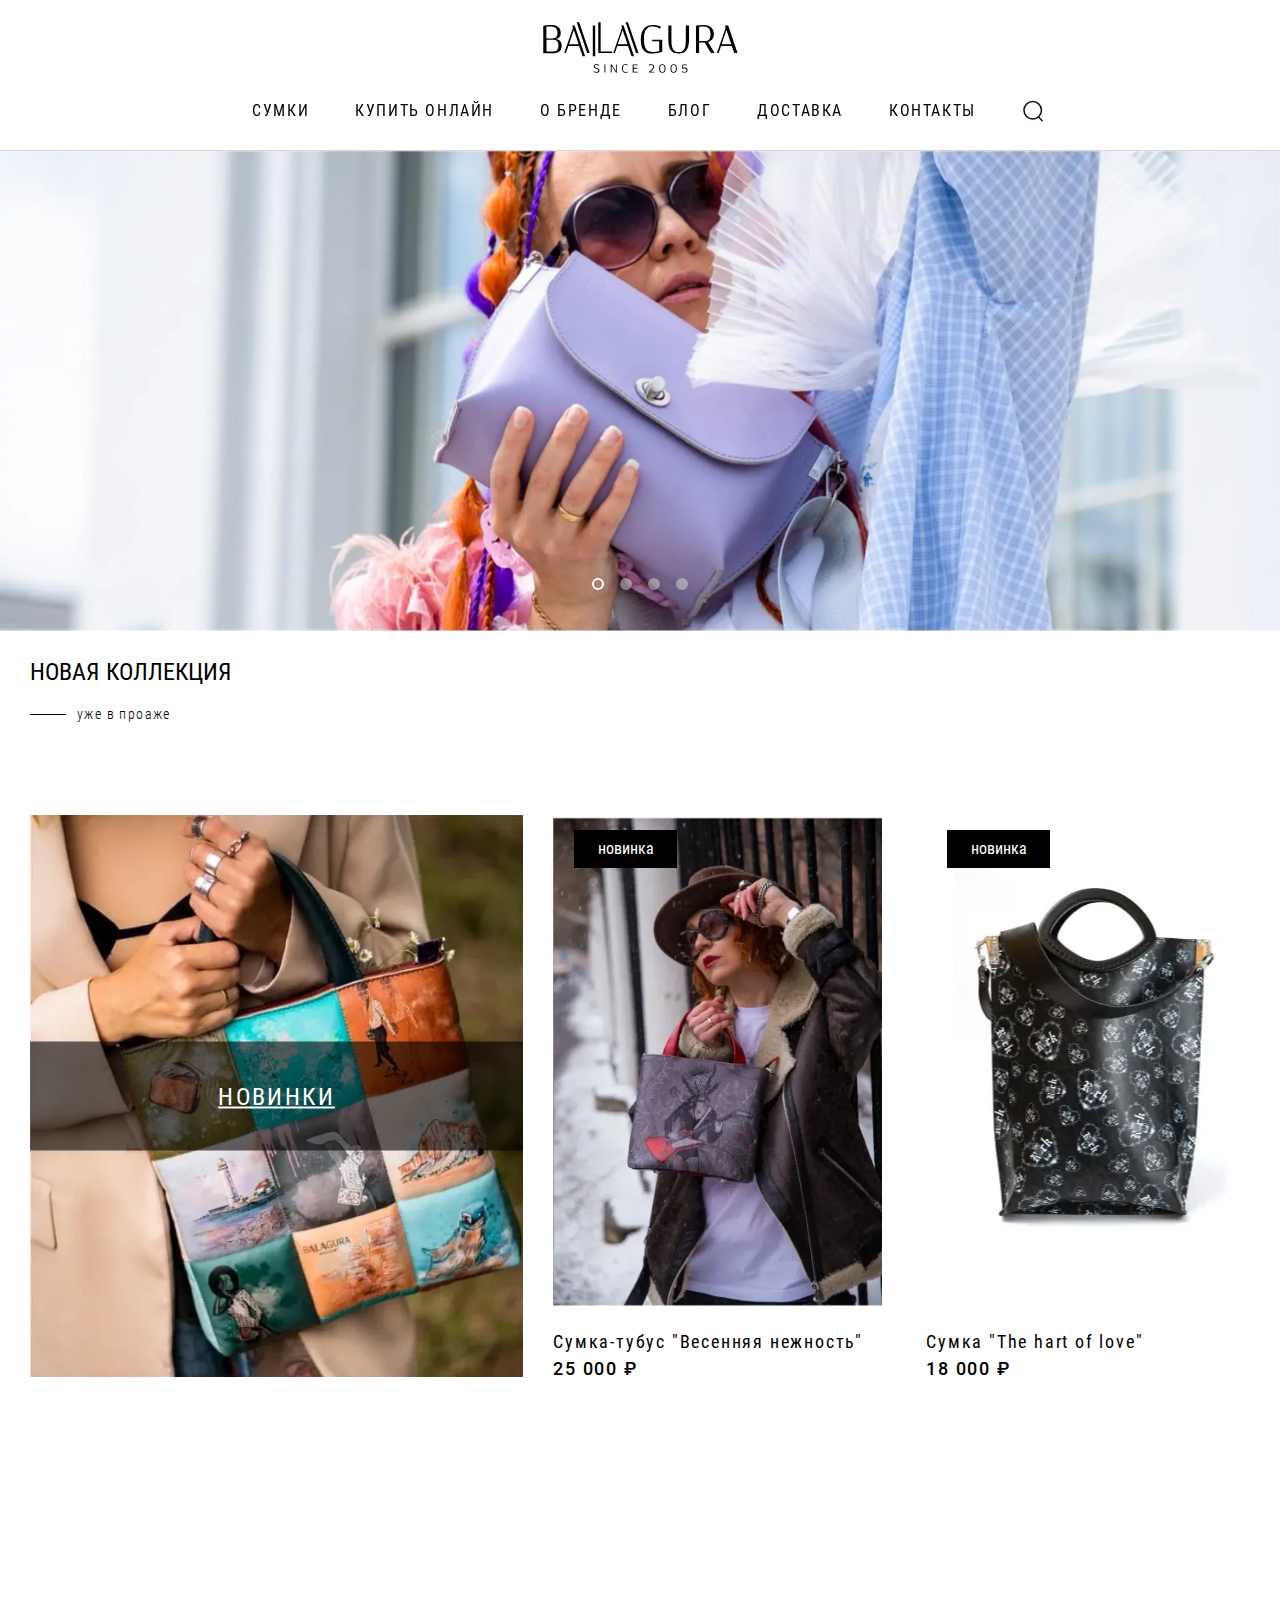
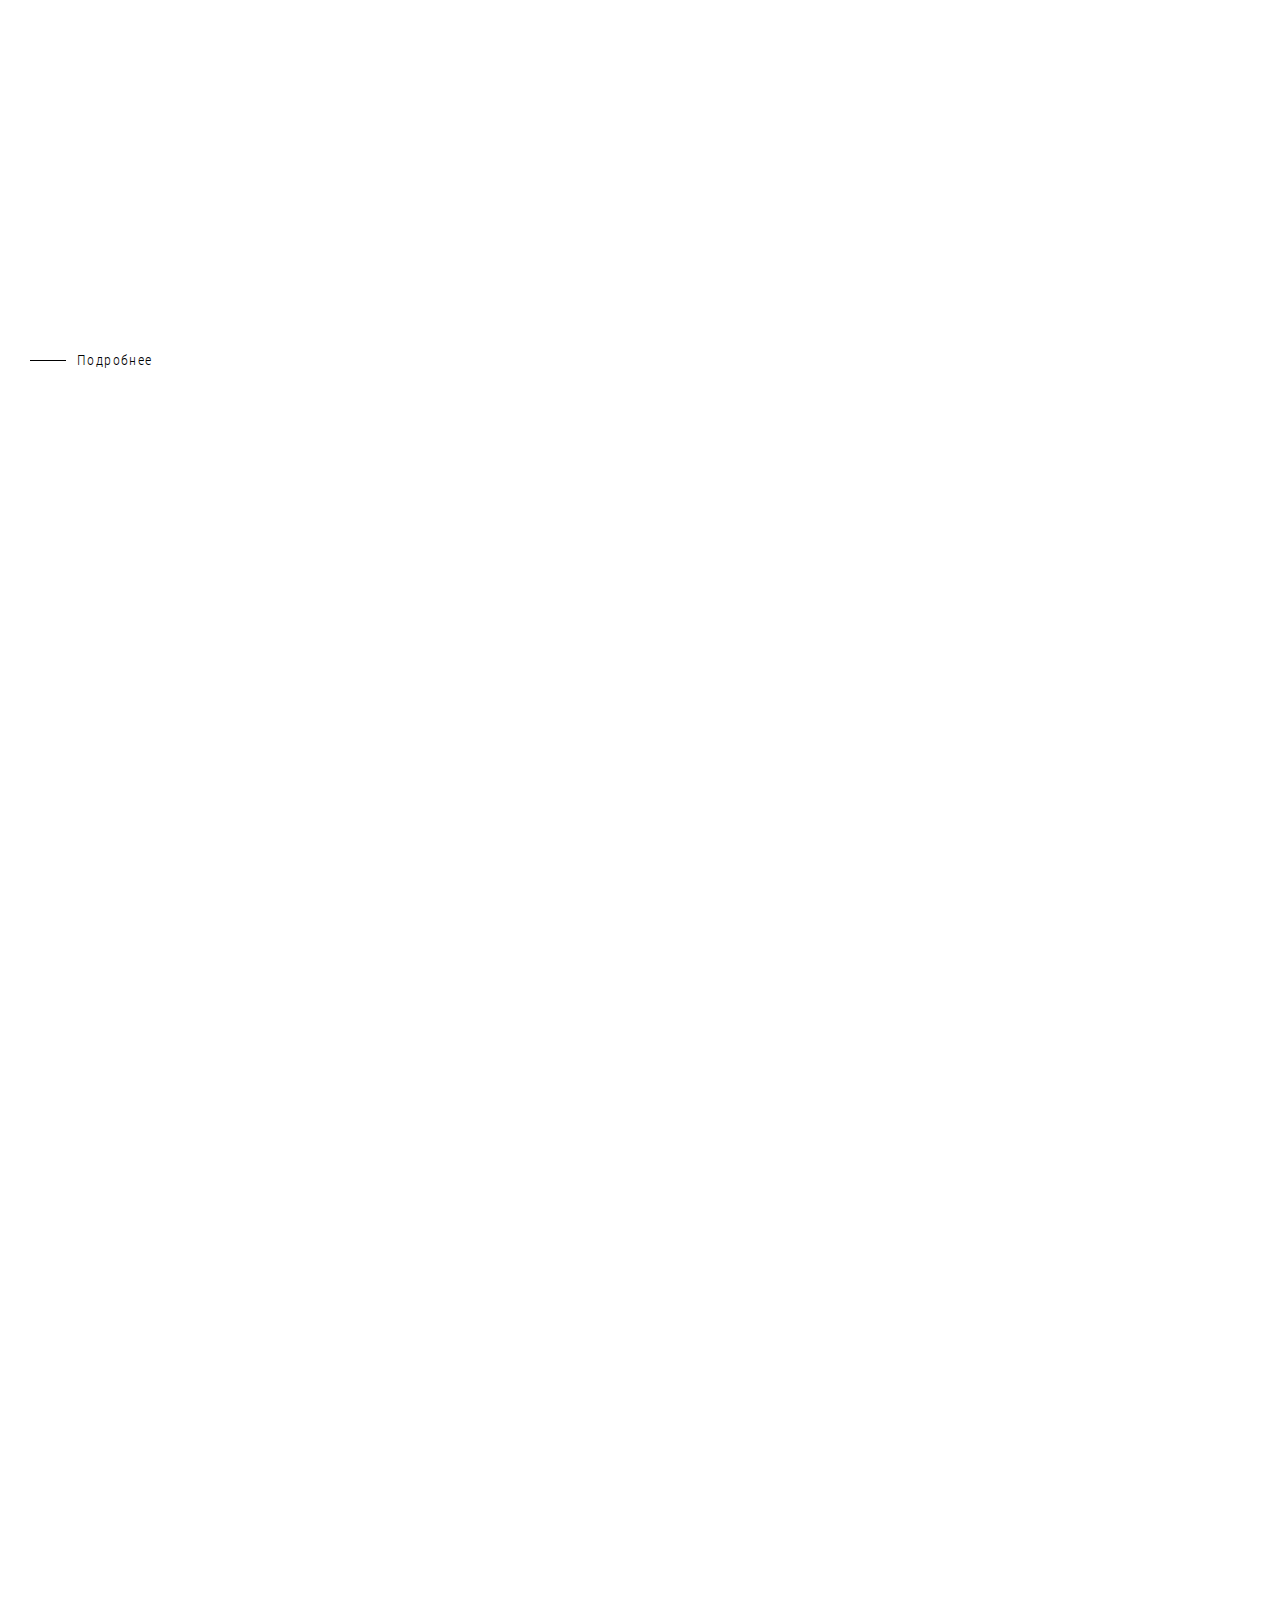
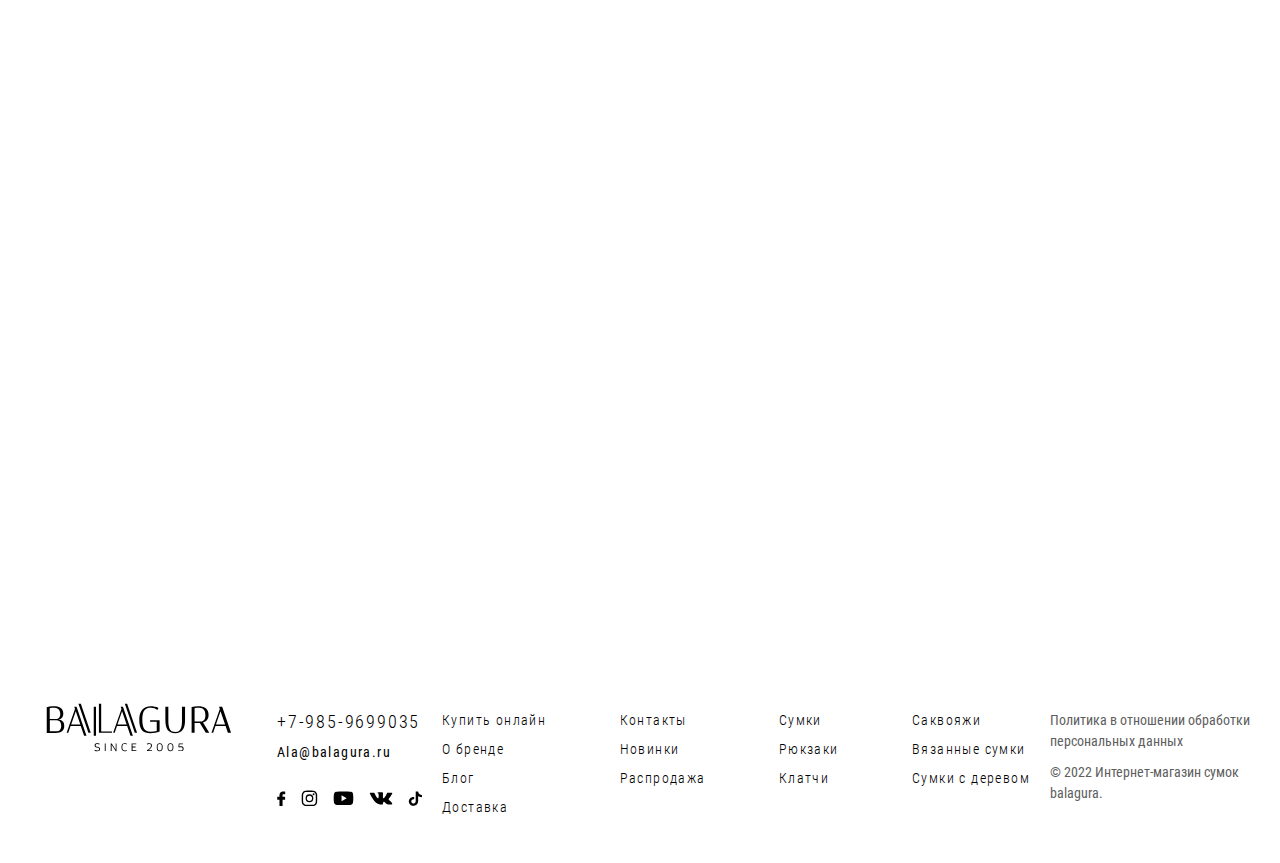
==== index.html @ 86da60ef "first commit" ====
<!DOCTYPE html> <html lang="ru">

<head>
    <meta charset="UTF-8">
    <meta name="viewport" content="width=device-width, initial-scale=1.0">
    <meta name="description" content="">
    <meta name="keywords" content="">
    <link rel="stylesheet" href="css/libs.min.css">
    <link rel="stylesheet" href="css/style.min.css">
    <title>Главная</title>
</head>

<body>
    <div class="wrapper">
        <header class="header">
            <div class="container">
    <div class="header__inner">
        <button class="header__burger"></button>
        <a href="" class="header__logo logo">
            <img src="img/logo.svg" alt="">
        </a>
        <div class="header__bottom">
            <nav class="nav">
                <ul class="nav__list">
                    <li class="nav__item">
                        <div class="nav__show">СУМКИ </div>
                        <div class="nav__hidden">
                            <div class="container">
                                <div class="nav__hidden-inner">
                                    <div class="nav__links">
                                        <div class="nav__col">
                                            <a href="" class="nav__sublink">Саквояжи</a>
                                            <a href="" class="nav__sublink">Сумки</a>
                                            <a href="" class="nav__sublink">Сумка-пакет</a>
                                            <a href="" class="nav__sublink">Клатчи</a>
                                            <a href="" class="nav__sublink">Рюкзаки</a>
                                        </div>
                                        <div class="nav__col">
                                            <a href="" class="nav__sublink">Сумки с деревом</a>
                                            <a href="" class="nav__sublink">Сумки с цветами</a>
                                            <a href="" class="nav__sublink">Сумки NAOMI</a>
                                            <a href="" class="nav__sublink">Вязанные сумки</a>
                                            <a href="" class="nav__sublink">Осень-Зима 2020</a>
                                        </div>
                                        <div class="nav__col">
                                            <a href="" class="nav__sublink">Весна-Лето 2021</a>
                                            <a href="" class="nav__sublink">Осень-Зима 2022</a>
                                            <a href="" class="nav__sublink">Весна-Лето 2022</a>
                                        </div>
                                    </div>
                                    <div class="nav__content">
                                        <a href="" class="new-card">
                                            <img src="img/new2.webp" alt="">
                                            <span class="new-card__title">НОВИНКИ</span>
                                        </a>
                                    </div>
                                </div>
                            </div>
                        </div>
                    </li>
                    <li class="nav__item">
                        <a href="" class="nav__link">КУПИТЬ ОНЛАЙН</a>
                    </li>
                    <li class="nav__item">
                        <a href="" class="nav__link">О БРЕНДЕ</a>
                    </li>
                    <li class="nav__item">
                        <a href="" class="nav__link">БЛОГ</a>
                    </li>
                    <li class="nav__item">
                        <a href="" class="nav__link">ДОСТАВКА</a>
                    </li>
                    <li class="nav__item">
                        <a href="" class="nav__link">КОНТАКТЫ</a>
                    </li>
                </ul>
            </nav>
            <div class="header__search">
                <form class="header-search">
                    <div class="container">
                        <div class="header-search__inner">
                            <input placeholder="Поиск" type="text">
                            <button class="header-search__btn">Найти</button>
                        </div>
                    </div>
                </form>
                <button class="header__search-toggle">

                </button>
            </div>
        </div>
    </div>
</div>

        </header>
        <main class="content">

            <section class="main swiper-container _animate">
                <div class="swiper-wrapper">
                    <div class="swiper-slide">
                        <div class="main__img">
                            <img src="img/main.webp" alt="">
                        </div>
                    </div>
                    <div class="swiper-slide">
                        <div class="main__img">
                            <img src="img/main.webp" alt="">
                        </div>
                    </div>
                    <div class="swiper-slide">
                        <div class="main__img">
                            <img src="img/main.webp" alt="">
                        </div>
                    </div>
                    <div class="swiper-slide">
                        <div class="main__img">
                            <img src="img/main.webp" alt="">
                        </div>
                    </div>
                </div>
                <div class="swiper-pagination"></div>
            </section>

            <section class="new">
                <div class="container">
                    <h2 class="new__title display2 _animate">НОВАЯ КОЛЛЕКЦИЯ</h2>
                    <p class="new__desc line-text _animate body-text _medium">уже в проаже</p>
                    <div class="new__inner">
                        <div class="new__left">
                            <a href="" class="new-card _animate">
                                <img src="img/new.webp" alt="">
                                <span class="new-card__title">НОВИНКИ</span>
                            </a>
                        </div>
                        <div class="new__right">
                            <div class="new__items">
                                <div class="product-card _animate">
    
    <span class="product-card__badge">новинка</span>
    
    <div class="swiper-container">
        <div class="swiper-wrapper">
            <div class="swiper-slide">
                <div class="product-card__img">
                    <img src="img/product.webp" alt="">
                </div>
            </div>
            <div class="swiper-slide">
                <div class="product-card__img">
                    <img src="img/product.webp" alt="">
                </div>
            </div>
        </div>
        <div class="swiper-button-prev">
            <img src="img/prev.svg" alt="">
        </div>
        <div class="swiper-button-next">
            <img src="img/next.svg" alt="">
        </div>
        <a href="" class="product-card__link mbtn mbtn-black">ПОДРОБНЕЕ</a>
    </div>

    <a href="" class="product-card__title body-text _large">Сумка-тубус &quot;Весенняя нежность&quot;</a href="">
    
    <div class="product-card__price body-text _large">25 000 ₽</div>
</div>

                                <div class="product-card _animate">
    
    <span class="product-card__badge">новинка</span>
    
    <div class="swiper-container">
        <div class="swiper-wrapper">
            <div class="swiper-slide">
                <div class="product-card__img">
                    <img src="img/product2.webp" alt="">
                </div>
            </div>
            <div class="swiper-slide">
                <div class="product-card__img">
                    <img src="img/product2.webp" alt="">
                </div>
            </div>
        </div>
        <div class="swiper-button-prev">
            <img src="img/prev.svg" alt="">
        </div>
        <div class="swiper-button-next">
            <img src="img/next.svg" alt="">
        </div>
        <a href="" class="product-card__link mbtn mbtn-black">ПОДРОБНЕЕ</a>
    </div>

    <a href="" class="product-card__title body-text _large">Сумка &quot;The hart of love&quot;</a href="">
    
    <div class="product-card__price body-text _large">18 000 ₽</div>
</div>

                            </div>
                        </div>
                    </div>
                </div>
            </section>

            <section class="about">
                <div class="container">
                    <div class="about__inner">
                        <div class="about__content">
                            <h2 class="about__title title _animate">О бренде</h2>
                            <p class="about__desc _animate">Бренд BALAGURA родился в 2005 году. Его основателем стала студентка института Косыгина (ныне – РГУ им. А.Н. Косыгина), Алла Балагура. Девушка осваивала специальность «дессинатор» и была на пятом курсе, когда у неё возникла идея создать собственную торговую марку.
                                Алла работала сразу в нескольких направлениях. Во-первых, занялась разработкой моделей сумок и женских поясов.  Во-вторых, сразу же подала документы на регистрацию своего бренда – BALAGURA.
                            </p>
                            <a href="" class="about__link line-text body-text _medium">Подробнее</a>
                        </div>
                        <div class="about__img _animate">
                            <img src="img/about.webp" alt="">
                        </div>
                    </div>
                    <div class="about-info _animate">
                        <span class="about-info__line"></span>
                        <div class="about-info__item">
                            Натуральная <br> премиум кожа
                        </div>
                        <span class="about-info__line"></span>
                        <div class="about-info__item">
                            Итальянская <br> фурнитура
                        </div>
                        <span class="about-info__line"></span>
                        <div class="about-info__item">
                            Ручная <br> работа
                        </div>
                        <span class="about-info__line"></span>
                        <div class="about-info__item">
                            Гарантия <br> качества
                        </div>
                        <span class="about-info__line"></span>
                    </div>
                </div>
            </section>

            <section class="collection">
                <div class="container">
                    <ul class="collection__grid">
                        <li class="collection__item">
                            <h3 class="collection__title display2 _animate">
                                <span>КОЛЛЕКЦИЯ "ЦВЕТЫ"</span>
                                <svg width="8" height="10" viewBox="0 0 8 10" fill="none" xmlns="http://www.w3.org/2000/svg">
                                    <path d="M8 4.99915L0.929544 9.63976L0.929544 0.35853L8 4.99915Z" fill="black"/>
                                </svg>
                            </h3>
                            <div class="collection__img _animate">
                                <img src="img/collection.webp" alt="">
                            </div>
                        </li>
                        <li class="collection__item">
                            <h3 class="collection__title display2 _animate">
                                <span>НАЗВАНИЕ КОЛЛЕКЦИИ</span>
                                <svg width="8" height="10" viewBox="0 0 8 10" fill="none" xmlns="http://www.w3.org/2000/svg">
                                    <path d="M8 4.99915L0.929544 9.63976L0.929544 0.35853L8 4.99915Z" fill="black"/>
                                </svg>
                            </h3>
                            <div class="collection__img _animate">
                                <img src="img/collection2.webp" alt="">
                            </div>
                        </li>
                    </ul>
                </div>
            </section>

            <section class="blog">
                <div class="container">
                    <h2 class="blog__title display2 _animate">БЛОГ</h2>
                    <div class="blog__slider swiper-container">
                        <div class="swiper-wrapper">
                            <div class="swiper-slide">
                                <article class="blog-card _animate">
    <a href="" class="blog-card__img">
        <img src="img/blog.webp" alt="">
    </a>
    <div class="blog-card__content">
        <h3 class="blog-card__title body-text _medium">
            Интервью в Милане
        </h3>
        <a href="" class="blog-card__link line-text body-text _medium">
            Подробнее
        </a>
    </div>
</article>

                            </div>
                            <div class="swiper-slide">
                                <article class="blog-card _animate">
    <a href="" class="blog-card__img">
        <img src="img/blog2.webp" alt="">
    </a>
    <div class="blog-card__content">
        <h3 class="blog-card__title body-text _medium">
            Максим Аверин стал обладателем сумки Balagura
        </h3>
        <a href="" class="blog-card__link line-text body-text _medium">
            Подробнее
        </a>
    </div>
</article>

                            </div>
                            <div class="swiper-slide">
                                <article class="blog-card _animate">
    <a href="" class="blog-card__img">
        <img src="img/blog3.webp" alt="">
    </a>
    <div class="blog-card__content">
        <h3 class="blog-card__title body-text _medium">
            УЗНАЙТЕ, ГДЕ КУПИТЬ НАШИ КОЛЛЕКЦИИ
        </h3>
        <a href="" class="blog-card__link line-text body-text _medium">
            Подробнее
        </a>
    </div>
</article>

                            </div>
                        </div>
                    </div>
                </div>
            </section>

        </main>
        <footer class="footer">
            <div class="container">

    <div class="consult _animate">
        <div class="consult__title">Подпишитесь на нашу рассылку и получайте обновления о событиях, коллекциях и эксклюзивных акциях.</div>
        <form action="" class="consult__form">
            <input type="text" placeholder="Ваша email">
            <button class="consult__btn mbtn mbtn-black">Подписаться</button>
        </form>
    </div>

    <div class="footer__inner">
        <div class="footer__left">
            <a href="" class="logo footer__logo">
                <img src="img/logo.svg" alt="">
            </a>
            <div class="footer__contacts">
                <a href="tel:+79859699035" class="footer__tel">+7-985-9699035</a>
                <a href="mailto:Ala@balagura.ru" class="footer__mail body-text _medium">Ala@balagura.ru</a>
                <div class="footer__socials">
                    <a href="" class="footer__socials-item">
                        <img src="img/facebook.svg" alt="">
                    </a>
                    <a href="" class="footer__socials-item">
                        <img src="img/instagram.svg" alt="">
                    </a>
                    <a href="" class="footer__socials-item">
                        <img src="img/youtube.svg" alt="">
                    </a>
                    <a href="" class="footer__socials-item">
                        <img src="img/vk.svg" alt="">
                    </a>
                    <a href="" class="footer__socials-item">
                        <img src="img/tik-tok.svg" alt="">
                    </a>
                </div>
            </div>
        </div>
        <div class="footer__links">
            <div class="footer__links-group">
                <a href="" class="footer__link body-text _medium">Купить онлайн</a>
                <a href="" class="footer__link body-text _medium">О бренде</a>
                <a href="" class="footer__link body-text _medium">Блог</a>
                <a href="" class="footer__link body-text _medium">Доставка</a>
            </div>
            <div class="footer__links-group">
                <a href="" class="footer__link body-text _medium">Контакты</a>
                <a href="" class="footer__link body-text _medium">Новинки</a>
                <a href="" class="footer__link body-text _medium">Распродажа</a>
            </div>
            <div class="footer__links-group">
                <a href="" class="footer__link body-text _medium">Сумки </a>
                <a href="" class="footer__link body-text _medium">Рюкзаки</a>
                <a href="" class="footer__link body-text _medium">Клатчи</a>
            </div>
            <div class="footer__links-group">
                <a href="" class="footer__link body-text _medium">Саквояжи</a>
                <a href="" class="footer__link body-text _medium">Вязанные сумки</a>
                <a href="" class="footer__link body-text _medium">Сумки с деревом</a>
            </div>
        </div>
        <div class="footer__right">
            <a class="footer__conf body-text _medium">Политика в отношении обработки персональных данных</a>
            <a class="footer__co body-text _medium">© 2022 Интернет-магазин сумок balagura.</a>
        </div>
    </div>
</div>

        </footer>
    </div>

    <script src="js/libs.min.js"></script>
<script src="js/main.min.js"></script>

</body>

</html>
---- css/libs.min.css ----
@font-face{font-family:'swiper-icons';src:url("data:application/font-woff;charset=utf-8;base64, [base64]//wADZ2x5ZgAAAywAAADMAAAD2MHtryVoZWFkAAABbAAAADAAAAA2E2+eoWhoZWEAAAGcAAAAHwAAACQC9gDzaG10eAAAAigAAAAZAAAArgJkABFsb2NhAAAC0AAAAFoAAABaFQAUGG1heHAAAAG8AAAAHwAAACAAcABAbmFtZQAAA/gAAAE5AAACXvFdBwlwb3N0AAAFNAAAAGIAAACE5s74hXjaY2BkYGAAYpf5Hu/j+W2+MnAzMYDAzaX6QjD6/4//Bxj5GA8AuRwMYGkAPywL13jaY2BkYGA88P8Agx4j+/8fQDYfA1AEBWgDAIB2BOoAeNpjYGRgYNBh4GdgYgABEMnIABJzYNADCQAACWgAsQB42mNgYfzCOIGBlYGB0YcxjYGBwR1Kf2WQZGhhYGBiYGVmgAFGBiQQkOaawtDAoMBQxXjg/wEGPcYDDA4wNUA2CCgwsAAAO4EL6gAAeNpj2M0gyAACqxgGNWBkZ2D4/wMA+xkDdgAAAHjaY2BgYGaAYBkGRgYQiAHyGMF8FgYHIM3DwMHABGQrMOgyWDLEM1T9/w8UBfEMgLzE////P/5//f/V/xv+r4eaAAeMbAxwIUYmIMHEgKYAYjUcsDAwsLKxc3BycfPw8jEQA/[base64]/uznmfPFBNODM2K7MTQ45YEAZqGP81AmGGcF3iPqOop0r1SPTaTbVkfUe4HXj97wYE+yNwWYxwWu4v1ugWHgo3S1XdZEVqWM7ET0cfnLGxWfkgR42o2PvWrDMBSFj/IHLaF0zKjRgdiVMwScNRAoWUoH78Y2icB/yIY09An6AH2Bdu/UB+yxopYshQiEvnvu0dURgDt8QeC8PDw7Fpji3fEA4z/PEJ6YOB5hKh4dj3EvXhxPqH/SKUY3rJ7srZ4FZnh1PMAtPhwP6fl2PMJMPDgeQ4rY8YT6Gzao0eAEA409DuggmTnFnOcSCiEiLMgxCiTI6Cq5DZUd3Qmp10vO0LaLTd2cjN4fOumlc7lUYbSQcZFkutRG7g6JKZKy0RmdLY680CDnEJ+UMkpFFe1RN7nxdVpXrC4aTtnaurOnYercZg2YVmLN/d/gczfEimrE/fs/bOuq29Zmn8tloORaXgZgGa78yO9/cnXm2BpaGvq25Dv9S4E9+5SIc9PqupJKhYFSSl47+Qcr1mYNAAAAeNptw0cKwkAAAMDZJA8Q7OUJvkLsPfZ6zFVERPy8qHh2YER+3i/BP83vIBLLySsoKimrqKqpa2hp6+jq6RsYGhmbmJqZSy0sraxtbO3sHRydnEMU4uR6yx7JJXveP7WrDycAAAAAAAH//wACeNpjYGRgYOABYhkgZgJCZgZNBkYGLQZtIJsFLMYAAAw3ALgAeNolizEKgDAQBCchRbC2sFER0YD6qVQiBCv/H9ezGI6Z5XBAw8CBK/m5iQQVauVbXLnOrMZv2oLdKFa8Pjuru2hJzGabmOSLzNMzvutpB3N42mNgZGBg4GKQYzBhYMxJLMlj4GBgAYow/P/PAJJhLM6sSoWKfWCAAwDAjgbRAAB42mNgYGBkAIIbCZo5IPrmUn0hGA0AO8EFTQAA");font-weight:400;font-style:normal}:root{--swiper-theme-color: #007aff}.swiper{margin-left:auto;margin-right:auto;position:relative;overflow:hidden;list-style:none;padding:0;z-index:1}.swiper-vertical>.swiper-wrapper{flex-direction:column}.swiper-wrapper{position:relative;width:100%;height:100%;z-index:1;display:flex;transition-property:transform;box-sizing:content-box}.swiper-android .swiper-slide,.swiper-wrapper{transform:translate3d(0px, 0, 0)}.swiper-pointer-events{touch-action:pan-y}.swiper-pointer-events.swiper-vertical{touch-action:pan-x}.swiper-slide{flex-shrink:0;width:100%;height:100%;position:relative;transition-property:transform}.swiper-slide-invisible-blank{visibility:hidden}.swiper-autoheight,.swiper-autoheight .swiper-slide{height:auto}.swiper-autoheight .swiper-wrapper{align-items:flex-start;transition-property:transform, height}.swiper-backface-hidden .swiper-slide{transform:translateZ(0);-webkit-backface-visibility:hidden;backface-visibility:hidden}.swiper-3d,.swiper-3d.swiper-css-mode .swiper-wrapper{perspective:1200px}.swiper-3d .swiper-wrapper,.swiper-3d .swiper-slide,.swiper-3d .swiper-slide-shadow,.swiper-3d .swiper-slide-shadow-left,.swiper-3d .swiper-slide-shadow-right,.swiper-3d .swiper-slide-shadow-top,.swiper-3d .swiper-slide-shadow-bottom,.swiper-3d .swiper-cube-shadow{transform-style:preserve-3d}.swiper-3d .swiper-slide-shadow,.swiper-3d .swiper-slide-shadow-left,.swiper-3d .swiper-slide-shadow-right,.swiper-3d .swiper-slide-shadow-top,.swiper-3d .swiper-slide-shadow-bottom{position:absolute;left:0;top:0;width:100%;height:100%;pointer-events:none;z-index:10}.swiper-3d .swiper-slide-shadow{background:rgba(0,0,0,0.15)}.swiper-3d .swiper-slide-shadow-left{background-image:linear-gradient(to left, rgba(0,0,0,0.5), rgba(0,0,0,0))}.swiper-3d .swiper-slide-shadow-right{background-image:linear-gradient(to right, rgba(0,0,0,0.5), rgba(0,0,0,0))}.swiper-3d .swiper-slide-shadow-top{background-image:linear-gradient(to top, rgba(0,0,0,0.5), rgba(0,0,0,0))}.swiper-3d .swiper-slide-shadow-bottom{background-image:linear-gradient(to bottom, rgba(0,0,0,0.5), rgba(0,0,0,0))}.swiper-css-mode>.swiper-wrapper{overflow:auto;scrollbar-width:none;-ms-overflow-style:none}.swiper-css-mode>.swiper-wrapper::-webkit-scrollbar{display:none}.swiper-css-mode>.swiper-wrapper>.swiper-slide{scroll-snap-align:start start}.swiper-horizontal.swiper-css-mode>.swiper-wrapper{scroll-snap-type:x mandatory}.swiper-vertical.swiper-css-mode>.swiper-wrapper{scroll-snap-type:y mandatory}.swiper-centered>.swiper-wrapper::before{content:'';flex-shrink:0;order:9999}.swiper-centered.swiper-horizontal>.swiper-wrapper>.swiper-slide:first-child{margin-inline-start:var(--swiper-centered-offset-before)}.swiper-centered.swiper-horizontal>.swiper-wrapper::before{height:100%;min-height:1px;width:var(--swiper-centered-offset-after)}.swiper-centered.swiper-vertical>.swiper-wrapper>.swiper-slide:first-child{margin-block-start:var(--swiper-centered-offset-before)}.swiper-centered.swiper-vertical>.swiper-wrapper::before{width:100%;min-width:1px;height:var(--swiper-centered-offset-after)}.swiper-centered>.swiper-wrapper>.swiper-slide{scroll-snap-align:center center}.swiper-virtual .swiper-slide{-webkit-backface-visibility:hidden;transform:translateZ(0)}.swiper-virtual.swiper-css-mode .swiper-wrapper::after{content:'';position:absolute;left:0;top:0;pointer-events:none}.swiper-virtual.swiper-css-mode.swiper-horizontal .swiper-wrapper::after{height:1px;width:var(--swiper-virtual-size)}.swiper-virtual.swiper-css-mode.swiper-vertical .swiper-wrapper::after{width:1px;height:var(--swiper-virtual-size)}:root{--swiper-navigation-size: 44px}.swiper-button-prev,.swiper-button-next{position:absolute;top:50%;width:calc(var(--swiper-navigation-size) / 44 * 27);height:var(--swiper-navigation-size);margin-top:calc(0px - (var(--swiper-navigation-size) / 2));z-index:10;cursor:pointer;display:flex;align-items:center;justify-content:center;color:var(--swiper-navigation-color, var(--swiper-theme-color))}.swiper-button-prev.swiper-button-disabled,.swiper-button-next.swiper-button-disabled{opacity:0.35;cursor:auto;pointer-events:none}.swiper-button-prev:after,.swiper-button-next:after{font-family:swiper-icons;font-size:var(--swiper-navigation-size);text-transform:none !important;letter-spacing:0;text-transform:none;font-variant:initial;line-height:1}.swiper-button-prev,.swiper-rtl .swiper-button-next{left:10px;right:auto}.swiper-button-prev:after,.swiper-rtl .swiper-button-next:after{content:'prev'}.swiper-button-next,.swiper-rtl .swiper-button-prev{right:10px;left:auto}.swiper-button-next:after,.swiper-rtl .swiper-button-prev:after{content:'next'}.swiper-button-lock{display:none}.swiper-pagination{position:absolute;text-align:center;transition:300ms opacity;transform:translate3d(0, 0, 0);z-index:10}.swiper-pagination.swiper-pagination-hidden{opacity:0}.swiper-pagination-fraction,.swiper-pagination-custom,.swiper-horizontal>.swiper-pagination-bullets,.swiper-pagination-bullets.swiper-pagination-horizontal{bottom:10px;left:0;width:100%}.swiper-pagination-bullets-dynamic{overflow:hidden;font-size:0}.swiper-pagination-bullets-dynamic .swiper-pagination-bullet{transform:scale(0.33);position:relative}.swiper-pagination-bullets-dynamic .swiper-pagination-bullet-active{transform:scale(1)}.swiper-pagination-bullets-dynamic .swiper-pagination-bullet-active-main{transform:scale(1)}.swiper-pagination-bullets-dynamic .swiper-pagination-bullet-active-prev{transform:scale(0.66)}.swiper-pagination-bullets-dynamic .swiper-pagination-bullet-active-prev-prev{transform:scale(0.33)}.swiper-pagination-bullets-dynamic .swiper-pagination-bullet-active-next{transform:scale(0.66)}.swiper-pagination-bullets-dynamic .swiper-pagination-bullet-active-next-next{transform:scale(0.33)}.swiper-pagination-bullet{width:var(--swiper-pagination-bullet-width, var(--swiper-pagination-bullet-size, 8px));height:var(--swiper-pagination-bullet-height, var(--swiper-pagination-bullet-size, 8px));display:inline-block;border-radius:50%;background:var(--swiper-pagination-bullet-inactive-color, #000);opacity:var(--swiper-pagination-bullet-inactive-opacity, 0.2)}button.swiper-pagination-bullet{border:none;margin:0;padding:0;box-shadow:none;-webkit-appearance:none;appearance:none}.swiper-pagination-clickable .swiper-pagination-bullet{cursor:pointer}.swiper-pagination-bullet:only-child{display:none !important}.swiper-pagination-bullet-active{opacity:var(--swiper-pagination-bullet-opacity, 1);background:var(--swiper-pagination-color, var(--swiper-theme-color))}.swiper-vertical>.swiper-pagination-bullets,.swiper-pagination-vertical.swiper-pagination-bullets{right:10px;top:50%;transform:translate3d(0px, -50%, 0)}.swiper-vertical>.swiper-pagination-bullets .swiper-pagination-bullet,.swiper-pagination-vertical.swiper-pagination-bullets .swiper-pagination-bullet{margin:var(--swiper-pagination-bullet-vertical-gap, 6px) 0;display:block}.swiper-vertical>.swiper-pagination-bullets.swiper-pagination-bullets-dynamic,.swiper-pagination-vertical.swiper-pagination-bullets.swiper-pagination-bullets-dynamic{top:50%;transform:translateY(-50%);width:8px}.swiper-vertical>.swiper-pagination-bullets.swiper-pagination-bullets-dynamic .swiper-pagination-bullet,.swiper-pagination-vertical.swiper-pagination-bullets.swiper-pagination-bullets-dynamic .swiper-pagination-bullet{display:inline-block;transition:200ms transform, 200ms top}.swiper-horizontal>.swiper-pagination-bullets .swiper-pagination-bullet,.swiper-pagination-horizontal.swiper-pagination-bullets .swiper-pagination-bullet{margin:0 var(--swiper-pagination-bullet-horizontal-gap, 4px)}.swiper-horizontal>.swiper-pagination-bullets.swiper-pagination-bullets-dynamic,.swiper-pagination-horizontal.swiper-pagination-bullets.swiper-pagination-bullets-dynamic{left:50%;transform:translateX(-50%);white-space:nowrap}.swiper-horizontal>.swiper-pagination-bullets.swiper-pagination-bullets-dynamic .swiper-pagination-bullet,.swiper-pagination-horizontal.swiper-pagination-bullets.swiper-pagination-bullets-dynamic .swiper-pagination-bullet{transition:200ms transform, 200ms left}.swiper-horizontal.swiper-rtl>.swiper-pagination-bullets-dynamic .swiper-pagination-bullet{transition:200ms transform, 200ms right}.swiper-pagination-progressbar{background:rgba(0,0,0,0.25);position:absolute}.swiper-pagination-progressbar .swiper-pagination-progressbar-fill{background:var(--swiper-pagination-color, var(--swiper-theme-color));position:absolute;left:0;top:0;width:100%;height:100%;transform:scale(0);transform-origin:left top}.swiper-rtl .swiper-pagination-progressbar .swiper-pagination-progressbar-fill{transform-origin:right top}.swiper-horizontal>.swiper-pagination-progressbar,.swiper-pagination-progressbar.swiper-pagination-horizontal,.swiper-vertical>.swiper-pagination-progressbar.swiper-pagination-progressbar-opposite,.swiper-pagination-progressbar.swiper-pagination-vertical.swiper-pagination-progressbar-opposite{width:100%;height:4px;left:0;top:0}.swiper-vertical>.swiper-pagination-progressbar,.swiper-pagination-progressbar.swiper-pagination-vertical,.swiper-horizontal>.swiper-pagination-progressbar.swiper-pagination-progressbar-opposite,.swiper-pagination-progressbar.swiper-pagination-horizontal.swiper-pagination-progressbar-opposite{width:4px;height:100%;left:0;top:0}.swiper-pagination-lock{display:none}.swiper-scrollbar{border-radius:10px;position:relative;-ms-touch-action:none;background:rgba(0,0,0,0.1)}.swiper-horizontal>.swiper-scrollbar{position:absolute;left:1%;bottom:3px;z-index:50;height:5px;width:98%}.swiper-vertical>.swiper-scrollbar{position:absolute;right:3px;top:1%;z-index:50;width:5px;height:98%}.swiper-scrollbar-drag{height:100%;width:100%;position:relative;background:rgba(0,0,0,0.5);border-radius:10px;left:0;top:0}.swiper-scrollbar-cursor-drag{cursor:move}.swiper-scrollbar-lock{display:none}.swiper-zoom-container{width:100%;height:100%;display:flex;justify-content:center;align-items:center;text-align:center}.swiper-zoom-container>img,.swiper-zoom-container>svg,.swiper-zoom-container>canvas{max-width:100%;max-height:100%;object-fit:contain}.swiper-slide-zoomed{cursor:move}.swiper-lazy-preloader{width:42px;height:42px;position:absolute;left:50%;top:50%;margin-left:-21px;margin-top:-21px;z-index:10;transform-origin:50%;box-sizing:border-box;border:4px solid var(--swiper-preloader-color, var(--swiper-theme-color));border-radius:50%;border-top-color:transparent}.swiper-slide-visible .swiper-lazy-preloader{animation:swiper-preloader-spin 1s infinite linear}.swiper-lazy-preloader-white{--swiper-preloader-color: #fff}.swiper-lazy-preloader-black{--swiper-preloader-color: #000}@keyframes swiper-preloader-spin{0%{transform:rotate(0deg)}100%{transform:rotate(360deg)}}.swiper .swiper-notification{position:absolute;left:0;top:0;pointer-events:none;opacity:0;z-index:-1000}.swiper-free-mode>.swiper-wrapper{transition-timing-function:ease-out;margin:0 auto}.swiper-grid>.swiper-wrapper{flex-wrap:wrap}.swiper-grid-column>.swiper-wrapper{flex-wrap:wrap;flex-direction:column}.swiper-fade.swiper-free-mode .swiper-slide{transition-timing-function:ease-out}.swiper-fade .swiper-slide{pointer-events:none;transition-property:opacity}.swiper-fade .swiper-slide .swiper-slide{pointer-events:none}.swiper-fade .swiper-slide-active,.swiper-fade .swiper-slide-active .swiper-slide-active{pointer-events:auto}.swiper-cube{overflow:visible}.swiper-cube .swiper-slide{pointer-events:none;-webkit-backface-visibility:hidden;backface-visibility:hidden;z-index:1;visibility:hidden;transform-origin:0 0;width:100%;height:100%}.swiper-cube .swiper-slide .swiper-slide{pointer-events:none}.swiper-cube.swiper-rtl .swiper-slide{transform-origin:100% 0}.swiper-cube .swiper-slide-active,.swiper-cube .swiper-slide-active .swiper-slide-active{pointer-events:auto}.swiper-cube .swiper-slide-active,.swiper-cube .swiper-slide-next,.swiper-cube .swiper-slide-prev,.swiper-cube .swiper-slide-next+.swiper-slide{pointer-events:auto;visibility:visible}.swiper-cube .swiper-slide-shadow-top,.swiper-cube .swiper-slide-shadow-bottom,.swiper-cube .swiper-slide-shadow-left,.swiper-cube .swiper-slide-shadow-right{z-index:0;-webkit-backface-visibility:hidden;backface-visibility:hidden}.swiper-cube .swiper-cube-shadow{position:absolute;left:0;bottom:0px;width:100%;height:100%;opacity:0.6;z-index:0}.swiper-cube .swiper-cube-shadow:before{content:'';background:#000;position:absolute;left:0;top:0;bottom:0;right:0;filter:blur(50px)}.swiper-flip{overflow:visible}.swiper-flip .swiper-slide{pointer-events:none;-webkit-backface-visibility:hidden;backface-visibility:hidden;z-index:1}.swiper-flip .swiper-slide .swiper-slide{pointer-events:none}.swiper-flip .swiper-slide-active,.swiper-flip .swiper-slide-active .swiper-slide-active{pointer-events:auto}.swiper-flip .swiper-slide-shadow-top,.swiper-flip .swiper-slide-shadow-bottom,.swiper-flip .swiper-slide-shadow-left,.swiper-flip .swiper-slide-shadow-right{z-index:0;-webkit-backface-visibility:hidden;backface-visibility:hidden}.swiper-creative .swiper-slide{-webkit-backface-visibility:hidden;backface-visibility:hidden;overflow:hidden;transition-property:transform, opacity, height}.swiper-cards{overflow:visible}.swiper-cards .swiper-slide{transform-origin:center bottom;-webkit-backface-visibility:hidden;backface-visibility:hidden;overflow:hidden}

body.compensate-for-scrollbar{overflow:hidden}.fancybox-active{height:auto}.fancybox-is-hidden{left:-9999px;margin:0;position:absolute !important;top:-9999px;visibility:hidden}.fancybox-container{-webkit-backface-visibility:hidden;backface-visibility:hidden;font-family:-apple-system,BlinkMacSystemFont,Segoe UI,Roboto,Helvetica Neue,Arial,sans-serif;height:100%;left:0;position:fixed;-webkit-tap-highlight-color:transparent;top:0;-webkit-transform:translateZ(0);transform:translateZ(0);width:100%;z-index:99992}.fancybox-container *{box-sizing:border-box}.fancybox-bg,.fancybox-inner,.fancybox-outer,.fancybox-stage{bottom:0;left:0;position:absolute;right:0;top:0}.fancybox-outer{-webkit-overflow-scrolling:touch;overflow-y:auto}.fancybox-bg{background:#1e1e1e;opacity:0;transition-duration:inherit;transition-property:opacity;transition-timing-function:cubic-bezier(0.47, 0, 0.74, 0.71)}.fancybox-is-open .fancybox-bg{opacity:.87;transition-timing-function:cubic-bezier(0.22, 0.61, 0.36, 1)}.fancybox-caption,.fancybox-infobar,.fancybox-navigation .fancybox-button,.fancybox-toolbar{direction:ltr;opacity:0;position:absolute;transition:opacity .25s,visibility 0s linear .25s;visibility:hidden;z-index:99997}.fancybox-show-caption .fancybox-caption,.fancybox-show-infobar .fancybox-infobar,.fancybox-show-nav .fancybox-navigation .fancybox-button,.fancybox-show-toolbar .fancybox-toolbar{opacity:1;transition:opacity .25s,visibility 0s;visibility:visible}.fancybox-infobar{color:#ccc;font-size:13px;-webkit-font-smoothing:subpixel-antialiased;height:44px;left:0;line-height:44px;min-width:44px;mix-blend-mode:difference;padding:0 10px;pointer-events:none;text-align:center;top:0;-webkit-touch-callout:none;-webkit-user-select:none;-moz-user-select:none;-ms-user-select:none;user-select:none}.fancybox-toolbar{right:0;top:0}.fancybox-stage{direction:ltr;overflow:visible;-webkit-transform:translateZ(0);z-index:99994}.fancybox-is-open .fancybox-stage{overflow:hidden}.fancybox-slide{-webkit-backface-visibility:hidden;backface-visibility:hidden;display:none;height:100%;left:0;outline:none;overflow:auto;-webkit-overflow-scrolling:touch;padding:44px;position:absolute;text-align:center;top:0;transition-property:opacity,-webkit-transform;transition-property:transform,opacity;transition-property:transform,opacity,-webkit-transform;white-space:normal;width:100%;z-index:99994}.fancybox-slide:before{content:"";display:inline-block;height:100%;margin-right:-.25em;vertical-align:middle;width:0}.fancybox-is-sliding .fancybox-slide,.fancybox-slide--current,.fancybox-slide--next,.fancybox-slide--previous{display:block}.fancybox-slide--next{z-index:99995}.fancybox-slide--image{overflow:visible;padding:44px 0}.fancybox-slide--image:before{display:none}.fancybox-slide--html{padding:6px 6px 0}.fancybox-slide--iframe{padding:44px 44px 0}.fancybox-content{background:#fff;display:inline-block;margin:0 0 6px;max-width:100%;overflow:auto;padding:0;padding:24px;position:relative;text-align:left;vertical-align:middle}.fancybox-slide--image .fancybox-content{-webkit-animation-timing-function:cubic-bezier(0.5, 0, 0.14, 1);animation-timing-function:cubic-bezier(0.5, 0, 0.14, 1);-webkit-backface-visibility:hidden;backface-visibility:hidden;background:transparent;background-repeat:no-repeat;background-size:100% 100%;left:0;margin:0;max-width:none;overflow:visible;padding:0;position:absolute;top:0;-webkit-transform-origin:top left;transform-origin:top left;transition-property:opacity,-webkit-transform;transition-property:transform,opacity;transition-property:transform,opacity,-webkit-transform;-webkit-user-select:none;-moz-user-select:none;-ms-user-select:none;user-select:none;z-index:99995}.fancybox-can-zoomOut .fancybox-content{cursor:zoom-out}.fancybox-can-zoomIn .fancybox-content{cursor:zoom-in}.fancybox-can-drag .fancybox-content{cursor:-webkit-grab;cursor:grab}.fancybox-is-dragging .fancybox-content{cursor:-webkit-grabbing;cursor:grabbing}.fancybox-container [data-selectable=true]{cursor:text}.fancybox-image,.fancybox-spaceball{background:transparent;border:0;height:100%;left:0;margin:0;max-height:none;max-width:none;padding:0;position:absolute;top:0;-webkit-user-select:none;-moz-user-select:none;-ms-user-select:none;user-select:none;width:100%}.fancybox-spaceball{z-index:1}.fancybox-slide--html .fancybox-content{margin-bottom:6px}.fancybox-slide--iframe .fancybox-content,.fancybox-slide--map .fancybox-content,.fancybox-slide--video .fancybox-content{height:100%;margin:0;overflow:visible;padding:0;width:100%}.fancybox-slide--video .fancybox-content{background:#000}.fancybox-slide--map .fancybox-content{background:#e5e3df}.fancybox-slide--iframe .fancybox-content{background:#fff;height:calc(100% - 44px);margin-bottom:44px}.fancybox-iframe,.fancybox-video{background:transparent;border:0;height:100%;margin:0;overflow:hidden;padding:0;width:100%}.fancybox-iframe{vertical-align:top}.fancybox-error{background:#fff;cursor:default;max-width:400px;padding:40px;width:100%}.fancybox-error p{color:#444;font-size:16px;line-height:20px;margin:0;padding:0}.fancybox-button{background:rgba(30,30,30,0.6);border:0;border-radius:0;cursor:pointer;display:inline-block;height:44px;margin:0;outline:none;padding:10px;transition:color .2s;vertical-align:top;width:44px}.fancybox-button,.fancybox-button:link,.fancybox-button:visited{color:#ccc}.fancybox-button:focus,.fancybox-button:hover{color:#fff}.fancybox-button.disabled,.fancybox-button.disabled:hover,.fancybox-button[disabled],.fancybox-button[disabled]:hover{color:#888;cursor:default}.fancybox-button svg{display:block;overflow:visible;position:relative;shape-rendering:geometricPrecision}.fancybox-button svg path{fill:transparent;stroke:currentColor;stroke-linejoin:round;stroke-width:3}.fancybox-button--pause svg path:nth-child(1),.fancybox-button--play svg path:nth-child(2){display:none}.fancybox-button--play svg path,.fancybox-button--share svg path,.fancybox-button--thumbs svg path{fill:currentColor}.fancybox-button--share svg path{stroke-width:1}.fancybox-navigation .fancybox-button{height:38px;opacity:0;padding:6px;position:absolute;top:50%;width:38px}.fancybox-show-nav .fancybox-navigation .fancybox-button{transition:opacity .25s,visibility 0s,color .25s}.fancybox-navigation .fancybox-button:after{content:"";left:-25px;padding:50px;position:absolute;top:-25px}.fancybox-navigation .fancybox-button--arrow_left{left:6px}.fancybox-navigation .fancybox-button--arrow_right{right:6px}.fancybox-close-small{background:transparent;border:0;border-radius:0;color:#555;cursor:pointer;height:44px;margin:0;padding:6px;position:absolute;right:0;top:0;width:44px;z-index:10}.fancybox-close-small svg{fill:transparent;opacity:.8;stroke:currentColor;stroke-width:1.5;transition:stroke .1s}.fancybox-close-small:focus{outline:none}.fancybox-close-small:hover svg{opacity:1}.fancybox-slide--iframe .fancybox-close-small,.fancybox-slide--image .fancybox-close-small,.fancybox-slide--video .fancybox-close-small{color:#ccc;padding:5px;right:-12px;top:-44px}.fancybox-slide--iframe .fancybox-close-small:hover svg,.fancybox-slide--image .fancybox-close-small:hover svg,.fancybox-slide--video .fancybox-close-small:hover svg{background:transparent;color:#fff}.fancybox-is-scaling .fancybox-close-small,.fancybox-is-zoomable.fancybox-can-drag .fancybox-close-small{display:none}.fancybox-caption{bottom:0;color:#fff;font-size:14px;font-weight:400;left:0;line-height:1.5;padding:25px 44px;right:0}.fancybox-caption:before{background-image:url([data-uri]);background-repeat:repeat-x;background-size:contain;bottom:0;content:"";display:block;left:0;pointer-events:none;position:absolute;right:0;top:-25px;z-index:-1}.fancybox-caption:after{border-bottom:1px solid rgba(255,255,255,0.3);content:"";display:block;left:44px;position:absolute;right:44px;top:0}.fancybox-caption a,.fancybox-caption a:link,.fancybox-caption a:visited{color:#ccc;text-decoration:none}.fancybox-caption a:hover{color:#fff;text-decoration:underline}.fancybox-loading{-webkit-animation:a .8s infinite linear;animation:a .8s infinite linear;background:transparent;border:6px solid rgba(99,99,99,0.5);border-radius:100%;border-top-color:#fff;height:60px;left:50%;margin:-30px 0 0 -30px;opacity:.6;padding:0;position:absolute;top:50%;width:60px;z-index:99999}@-webkit-keyframes a{0%{-webkit-transform:rotate(0deg);transform:rotate(0deg)}to{-webkit-transform:rotate(359deg);transform:rotate(359deg)}}@keyframes a{0%{-webkit-transform:rotate(0deg);transform:rotate(0deg)}to{-webkit-transform:rotate(359deg);transform:rotate(359deg)}}.fancybox-animated{transition-timing-function:cubic-bezier(0, 0, 0.25, 1)}.fancybox-fx-slide.fancybox-slide--previous{opacity:0;-webkit-transform:translate3d(-100%, 0, 0);transform:translate3d(-100%, 0, 0)}.fancybox-fx-slide.fancybox-slide--next{opacity:0;-webkit-transform:translate3d(100%, 0, 0);transform:translate3d(100%, 0, 0)}.fancybox-fx-slide.fancybox-slide--current{opacity:1;-webkit-transform:translateZ(0);transform:translateZ(0)}.fancybox-fx-fade.fancybox-slide--next,.fancybox-fx-fade.fancybox-slide--previous{opacity:0;transition-timing-function:cubic-bezier(0.19, 1, 0.22, 1)}.fancybox-fx-fade.fancybox-slide--current{opacity:1}.fancybox-fx-zoom-in-out.fancybox-slide--previous{opacity:0;-webkit-transform:scale3d(1.5, 1.5, 1.5);transform:scale3d(1.5, 1.5, 1.5)}.fancybox-fx-zoom-in-out.fancybox-slide--next{opacity:0;-webkit-transform:scale3d(0.5, 0.5, 0.5);transform:scale3d(0.5, 0.5, 0.5)}.fancybox-fx-zoom-in-out.fancybox-slide--current{opacity:1;-webkit-transform:scaleX(1);transform:scaleX(1)}.fancybox-fx-rotate.fancybox-slide--previous{opacity:0;-webkit-transform:rotate(-1turn);transform:rotate(-1turn)}.fancybox-fx-rotate.fancybox-slide--next{opacity:0;-webkit-transform:rotate(1turn);transform:rotate(1turn)}.fancybox-fx-rotate.fancybox-slide--current{opacity:1;-webkit-transform:rotate(0deg);transform:rotate(0deg)}.fancybox-fx-circular.fancybox-slide--previous{opacity:0;-webkit-transform:scale3d(0, 0, 0) translate3d(-100%, 0, 0);transform:scale3d(0, 0, 0) translate3d(-100%, 0, 0)}.fancybox-fx-circular.fancybox-slide--next{opacity:0;-webkit-transform:scale3d(0, 0, 0) translate3d(100%, 0, 0);transform:scale3d(0, 0, 0) translate3d(100%, 0, 0)}.fancybox-fx-circular.fancybox-slide--current{opacity:1;-webkit-transform:scaleX(1) translateZ(0);transform:scaleX(1) translateZ(0)}.fancybox-fx-tube.fancybox-slide--previous{-webkit-transform:translate3d(-100%, 0, 0) scale(0.1) skew(-10deg);transform:translate3d(-100%, 0, 0) scale(0.1) skew(-10deg)}.fancybox-fx-tube.fancybox-slide--next{-webkit-transform:translate3d(100%, 0, 0) scale(0.1) skew(10deg);transform:translate3d(100%, 0, 0) scale(0.1) skew(10deg)}.fancybox-fx-tube.fancybox-slide--current{-webkit-transform:translateZ(0) scale(1);transform:translateZ(0) scale(1)}.fancybox-share{background:#f4f4f4;border-radius:3px;max-width:90%;padding:30px;text-align:center}.fancybox-share h1{color:#222;font-size:35px;font-weight:700;margin:0 0 20px}.fancybox-share p{margin:0;padding:0}.fancybox-share__button{border:0;border-radius:3px;display:inline-block;font-size:14px;font-weight:700;line-height:40px;margin:0 5px 10px;min-width:130px;padding:0 15px;text-decoration:none;transition:all .2s;-webkit-user-select:none;-moz-user-select:none;-ms-user-select:none;user-select:none;white-space:nowrap}.fancybox-share__button:link,.fancybox-share__button:visited{color:#fff}.fancybox-share__button:hover{text-decoration:none}.fancybox-share__button--fb{background:#3b5998}.fancybox-share__button--fb:hover{background:#344e86}.fancybox-share__button--pt{background:#bd081d}.fancybox-share__button--pt:hover{background:#aa0719}.fancybox-share__button--tw{background:#1da1f2}.fancybox-share__button--tw:hover{background:#0d95e8}.fancybox-share__button svg{height:25px;margin-right:7px;position:relative;top:-1px;vertical-align:middle;width:25px}.fancybox-share__button svg path{fill:#fff}.fancybox-share__input{background:transparent;border:0;border-bottom:1px solid #d7d7d7;border-radius:0;color:#5d5b5b;font-size:14px;margin:10px 0 0;outline:none;padding:10px 15px;width:100%}.fancybox-thumbs{background:#fff;bottom:0;display:none;margin:0;-webkit-overflow-scrolling:touch;-ms-overflow-style:-ms-autohiding-scrollbar;padding:2px 2px 4px;position:absolute;right:0;-webkit-tap-highlight-color:transparent;top:0;width:212px;z-index:99995}.fancybox-thumbs-x{overflow-x:auto;overflow-y:hidden}.fancybox-show-thumbs .fancybox-thumbs{display:block}.fancybox-show-thumbs .fancybox-inner{right:212px}.fancybox-thumbs>ul{font-size:0;height:100%;list-style:none;margin:0;overflow-x:hidden;overflow-y:auto;padding:0;position:absolute;position:relative;white-space:nowrap;width:100%}.fancybox-thumbs-x>ul{overflow:hidden}.fancybox-thumbs-y>ul::-webkit-scrollbar{width:7px}.fancybox-thumbs-y>ul::-webkit-scrollbar-track{background:#fff;border-radius:10px;box-shadow:inset 0 0 6px rgba(0,0,0,0.3)}.fancybox-thumbs-y>ul::-webkit-scrollbar-thumb{background:#2a2a2a;border-radius:10px}.fancybox-thumbs>ul>li{-webkit-backface-visibility:hidden;backface-visibility:hidden;cursor:pointer;float:left;height:75px;margin:2px;max-height:calc(100% - 8px);max-width:calc(50% - 4px);outline:none;overflow:hidden;padding:0;position:relative;-webkit-tap-highlight-color:transparent;width:100px}.fancybox-thumbs-loading{background:rgba(0,0,0,0.1)}.fancybox-thumbs>ul>li{background-position:50%;background-repeat:no-repeat;background-size:cover}.fancybox-thumbs>ul>li:before{border:4px solid #4ea7f9;bottom:0;content:"";left:0;opacity:0;position:absolute;right:0;top:0;transition:all 0.2s cubic-bezier(0.25, 0.46, 0.45, 0.94);z-index:99991}.fancybox-thumbs .fancybox-thumbs-active:before{opacity:1}@media (max-width: 800px){.fancybox-thumbs{width:110px}.fancybox-show-thumbs .fancybox-inner{right:110px}.fancybox-thumbs>ul>li{max-width:calc(100% - 10px)}}

.noUi-target,.noUi-target *{-webkit-touch-callout:none;-webkit-tap-highlight-color:rgba(0,0,0,0);-webkit-user-select:none;-ms-touch-action:none;touch-action:none;-ms-user-select:none;-moz-user-select:none;user-select:none;-moz-box-sizing:border-box;box-sizing:border-box}.noUi-target{position:relative}.noUi-base,.noUi-connects{width:100%;height:100%;position:relative;z-index:1}.noUi-connects{overflow:hidden;z-index:0}.noUi-connect,.noUi-origin{will-change:transform;position:absolute;z-index:1;top:0;right:0;height:100%;width:100%;-ms-transform-origin:0 0;-webkit-transform-origin:0 0;-webkit-transform-style:preserve-3d;transform-origin:0 0;transform-style:flat}.noUi-txt-dir-rtl.noUi-horizontal .noUi-origin{left:0;right:auto}.noUi-vertical .noUi-origin{top:-100%;width:0}.noUi-horizontal .noUi-origin{height:0}.noUi-handle{-webkit-backface-visibility:hidden;backface-visibility:hidden;position:absolute}.noUi-touch-area{height:100%;width:100%}.noUi-state-tap .noUi-connect,.noUi-state-tap .noUi-origin{-webkit-transition:transform 0.3s;transition:transform 0.3s}.noUi-state-drag *{cursor:inherit !important}.noUi-horizontal{height:18px}.noUi-horizontal .noUi-handle{width:34px;height:28px;right:-17px;top:-6px}.noUi-vertical{width:18px}.noUi-vertical .noUi-handle{width:28px;height:34px;right:-6px;bottom:-17px}.noUi-txt-dir-rtl.noUi-horizontal .noUi-handle{left:-17px;right:auto}.noUi-target{background:#FAFAFA;border-radius:4px;border:1px solid #D3D3D3;box-shadow:inset 0 1px 1px #F0F0F0, 0 3px 6px -5px #BBB}.noUi-connects{border-radius:3px}.noUi-connect{background:#3FB8AF}.noUi-draggable{cursor:ew-resize}.noUi-vertical .noUi-draggable{cursor:ns-resize}.noUi-handle{border:1px solid #D9D9D9;border-radius:3px;background:#FFF;cursor:default;box-shadow:inset 0 0 1px #FFF, inset 0 1px 7px #EBEBEB, 0 3px 6px -3px #BBB}.noUi-active{box-shadow:inset 0 0 1px #FFF, inset 0 1px 7px #DDD, 0 3px 6px -3px #BBB}.noUi-handle:before,.noUi-handle:after{content:"";display:block;position:absolute;height:14px;width:1px;background:#E8E7E6;left:14px;top:6px}.noUi-handle:after{left:17px}.noUi-vertical .noUi-handle:before,.noUi-vertical .noUi-handle:after{width:14px;height:1px;left:6px;top:14px}.noUi-vertical .noUi-handle:after{top:17px}[disabled] .noUi-connect{background:#B8B8B8}[disabled].noUi-target,[disabled].noUi-handle,[disabled] .noUi-handle{cursor:not-allowed}.noUi-pips,.noUi-pips *{-moz-box-sizing:border-box;box-sizing:border-box}.noUi-pips{position:absolute;color:#999}.noUi-value{position:absolute;white-space:nowrap;text-align:center}.noUi-value-sub{color:#ccc;font-size:10px}.noUi-marker{position:absolute;background:#CCC}.noUi-marker-sub{background:#AAA}.noUi-marker-large{background:#AAA}.noUi-pips-horizontal{padding:10px 0;height:80px;top:100%;left:0;width:100%}.noUi-value-horizontal{-webkit-transform:translate(-50%, 50%);transform:translate(-50%, 50%)}.noUi-rtl .noUi-value-horizontal{-webkit-transform:translate(50%, 50%);transform:translate(50%, 50%)}.noUi-marker-horizontal.noUi-marker{margin-left:-1px;width:2px;height:5px}.noUi-marker-horizontal.noUi-marker-sub{height:10px}.noUi-marker-horizontal.noUi-marker-large{height:15px}.noUi-pips-vertical{padding:0 10px;height:100%;top:0;left:100%}.noUi-value-vertical{-webkit-transform:translate(0, -50%);transform:translate(0, -50%);padding-left:25px}.noUi-rtl .noUi-value-vertical{-webkit-transform:translate(0, 50%);transform:translate(0, 50%)}.noUi-marker-vertical.noUi-marker{width:5px;height:2px;margin-top:-1px}.noUi-marker-vertical.noUi-marker-sub{width:10px}.noUi-marker-vertical.noUi-marker-large{width:15px}.noUi-tooltip{display:block;position:absolute;border:1px solid #D9D9D9;border-radius:3px;background:#fff;color:#000;padding:5px;text-align:center;white-space:nowrap}.noUi-horizontal .noUi-tooltip{-webkit-transform:translate(-50%, 0);transform:translate(-50%, 0);left:50%;bottom:120%}.noUi-vertical .noUi-tooltip{-webkit-transform:translate(0, -50%);transform:translate(0, -50%);top:50%;right:120%}.noUi-horizontal .noUi-origin>.noUi-tooltip{-webkit-transform:translate(50%, 0);transform:translate(50%, 0);left:auto;bottom:10px}.noUi-vertical .noUi-origin>.noUi-tooltip{-webkit-transform:translate(0, -18px);transform:translate(0, -18px);top:auto;right:28px}

.nice-select{-webkit-tap-highlight-color:transparent;background-color:#fff;border-radius:5px;border:solid 1px #e8e8e8;-webkit-box-sizing:border-box;box-sizing:border-box;cursor:pointer;display:block;float:left;font-family:inherit;font-size:14px;font-weight:normal;height:42px;line-height:40px;outline:none;padding-left:18px;padding-right:30px;position:relative;text-align:left !important;-webkit-transition:all 0.2s ease-in-out;transition:all 0.2s ease-in-out;-webkit-user-select:none;-moz-user-select:none;-ms-user-select:none;user-select:none;white-space:nowrap;width:auto;background:#ffffff !important;padding:0 10px;font-size:13px;color:#212121;height:22px;line-height:22px;background:#ffffff !important;border:1px solid #e0e0e0;width:142px;font-weight:300}.ncatlist .ncatfilterselect .nice-select,.cartselect.nice-select{width:100%}.shoplist .shoplist-menu .nice-select{width:380px;height:52px;border:1px solid #e0e0e0;border-radius:3px;line-height:52px;padding:0 15px;color:#cccccc}.shoplist .shoplist-menu .nice-select:after{background:url(../images/seldropblack.png) no-repeat;content:"";position:absolute;z-index:1;right:15px;top:50%;width:13px;height:13px;display:block;margin-top:-7px;-webkit-transform:rotate(0deg);transform:rotate(0deg)}.shoplist .shoplist-menu .nice-select.open:after{-webkit-transform:rotate(-180deg);transform:rotate(-180deg)}.nice-select:hover{border-color:#dbdbdb}.nice-select:active,.nice-select.open,.nice-select:focus{border-color:#999}.nice-select:after{content:"";position:absolute;z-index:7;top:2px;right:10px;width:8px;height:16px;cursor:pointer;-webkit-transform:rotate(-90deg);transform:rotate(-90deg);-webkit-transition:all 0.3s;transition:all 0.3s;background-size:4px auto}.nice-select.open:after{-webkit-transform:rotate(-270deg);transform:rotate(-270deg)}.nice-select.open .list{opacity:1;pointer-events:auto;-webkit-transform:scale(1) translateY(0);transform:scale(1) translateY(0)}.nice-select.disabled{border-color:#ededed;color:#999;pointer-events:none}.nice-select.disabled:after{border-color:#cccccc}.nice-select.wide{width:100%}.nice-select.wide .list{left:0 !important;right:0 !important}.nice-select.right{float:right}.nice-select.right .list{left:auto;right:0}.nice-select.small{font-size:12px;height:36px;line-height:34px}.nice-select.small:after{height:4px;width:4px}.nice-select.small .option{line-height:34px;min-height:34px}.nice-select .list{background-color:#fff;border-radius:5px;-webkit-box-shadow:0 0 0 1px rgba(68,68,68,0.11);box-shadow:0 0 0 1px rgba(68,68,68,0.11);-webkit-box-sizing:border-box;box-sizing:border-box;margin-top:4px;opacity:0;overflow:hidden;padding:0;pointer-events:none;position:absolute;top:100%;left:0;width:100%;-webkit-transition:all 0.2s cubic-bezier(0.5, 0, 0, 1.25),opacity 0.15s ease-out;transition:all 0.2s cubic-bezier(0.5, 0, 0, 1.25),opacity 0.15s ease-out;z-index:9}.nice-select .option{cursor:pointer;font-weight:400;list-style:none;outline:none;padding-left:18px;padding-right:29px;padding:6px 10px;font-size:12px;line-height:1;border-top:1px dotted #e0e0e0;text-align:left;-webkit-transition:all 0.2s;transition:all 0.2s}.nice-select .option:hover,.nice-select .option.focus,.nice-select .option.selected.focus{background-color:#f6f6f6}.nice-select .option.selected{font-weight:bold;width:100%}.nice-select .option.disabled{background-color:transparent;cursor:default}.no-csspointerevents .nice-select .list{display:none}.no-csspointerevents .nice-select.open .list{display:block}.cartFormBuy .nice-select,.cartFormBuy .cartselect{height:40px;line-height:40px;margin-bottom:30px}.cartFormBuy .nice-select:after{top:12px}.cartwrap .cartFormWrap .cartFormBuy .tabcart .cartselect.mt20 .nice-select{height:40px;line-height:40px;margin-bottom:30px}.cartwrap .cartFormWrap .cartFormBuy .tabcart .cartselect.mt20 .nice-select:after{top:12px}

.iti{position:relative;display:inline-block}.iti *{box-sizing:border-box;-moz-box-sizing:border-box}.iti__hide{display:none}.iti__v-hide{visibility:hidden}.iti input,.iti input[type=tel],.iti input[type=text]{position:relative;z-index:0;margin-top:0 !important;margin-bottom:0 !important;padding-right:36px;margin-right:0}.iti__flag-container{position:absolute;top:0;bottom:0;right:0;padding:1px}.iti__selected-flag{z-index:1;position:relative;display:flex;align-items:center;height:100%;padding:0 6px 0 8px}.iti__arrow{margin-left:6px;width:0;height:0;border-left:3px solid transparent;border-right:3px solid transparent;border-top:4px solid #555}.iti__arrow--up{border-top:none;border-bottom:4px solid #555}.iti__country-list{position:absolute;z-index:2;list-style:none;text-align:left;padding:0;margin:0 0 0 -1px;box-shadow:1px 1px 4px rgba(0,0,0,0.2);background-color:#fff;border:1px solid #ccc;white-space:nowrap;max-height:200px;overflow-y:scroll;-webkit-overflow-scrolling:touch}.iti__country-list--dropup{bottom:100%;margin-bottom:-1px}@media (max-width: 500px){.iti__country-list{white-space:normal}}.iti__flag-box{display:inline-block;width:20px}.iti__divider{padding-bottom:5px;margin-bottom:5px;border-bottom:1px solid #ccc}.iti__country{padding:5px 10px;outline:0}.iti__dial-code{color:#999}.iti__country.iti__highlight{background-color:rgba(0,0,0,0.05)}.iti__country-name,.iti__dial-code,.iti__flag-box{vertical-align:middle}.iti__country-name,.iti__flag-box{margin-right:6px}.iti--allow-dropdown input,.iti--allow-dropdown input[type=tel],.iti--allow-dropdown input[type=text],.iti--separate-dial-code input,.iti--separate-dial-code input[type=tel],.iti--separate-dial-code input[type=text]{padding-right:6px;padding-left:52px;margin-left:0}.iti--allow-dropdown .iti__flag-container,.iti--separate-dial-code .iti__flag-container{right:auto;left:0}.iti--allow-dropdown .iti__flag-container:hover{cursor:pointer}.iti--allow-dropdown .iti__flag-container:hover .iti__selected-flag{background-color:rgba(0,0,0,0.05)}.iti--allow-dropdown input[disabled]+.iti__flag-container:hover,.iti--allow-dropdown input[readonly]+.iti__flag-container:hover{cursor:default}.iti--allow-dropdown input[disabled]+.iti__flag-container:hover .iti__selected-flag,.iti--allow-dropdown input[readonly]+.iti__flag-container:hover .iti__selected-flag{background-color:transparent}.iti--separate-dial-code .iti__selected-flag{background-color:rgba(0,0,0,0.05)}.iti--separate-dial-code .iti__selected-dial-code{margin-left:6px}.iti--container{position:absolute;top:-1000px;left:-1000px;z-index:1060;padding:1px}.iti--container:hover{cursor:pointer}.iti-mobile .iti--container{top:30px;bottom:30px;left:30px;right:30px;position:fixed}.iti-mobile .iti__country-list{max-height:100%;width:100%}.iti-mobile .iti__country{padding:10px 10px;line-height:1.5em}.iti__flag{width:20px}.iti__flag.iti__be{width:18px}.iti__flag.iti__ch{width:15px}.iti__flag.iti__mc{width:19px}.iti__flag.iti__ne{width:18px}.iti__flag.iti__np{width:13px}.iti__flag.iti__va{width:15px}@media (-webkit-min-device-pixel-ratio: 2), (min-resolution: 192dpi){.iti__flag{background-size:5652px 15px}}.iti__flag.iti__ac{height:10px;background-position:0 0}.iti__flag.iti__ad{height:14px;background-position:-22px 0}.iti__flag.iti__ae{height:10px;background-position:-44px 0}.iti__flag.iti__af{height:14px;background-position:-66px 0}.iti__flag.iti__ag{height:14px;background-position:-88px 0}.iti__flag.iti__ai{height:10px;background-position:-110px 0}.iti__flag.iti__al{height:15px;background-position:-132px 0}.iti__flag.iti__am{height:10px;background-position:-154px 0}.iti__flag.iti__ao{height:14px;background-position:-176px 0}.iti__flag.iti__aq{height:14px;background-position:-198px 0}.iti__flag.iti__ar{height:13px;background-position:-220px 0}.iti__flag.iti__as{height:10px;background-position:-242px 0}.iti__flag.iti__at{height:14px;background-position:-264px 0}.iti__flag.iti__au{height:10px;background-position:-286px 0}.iti__flag.iti__aw{height:14px;background-position:-308px 0}.iti__flag.iti__ax{height:13px;background-position:-330px 0}.iti__flag.iti__az{height:10px;background-position:-352px 0}.iti__flag.iti__ba{height:10px;background-position:-374px 0}.iti__flag.iti__bb{height:14px;background-position:-396px 0}.iti__flag.iti__bd{height:12px;background-position:-418px 0}.iti__flag.iti__be{height:15px;background-position:-440px 0}.iti__flag.iti__bf{height:14px;background-position:-460px 0}.iti__flag.iti__bg{height:12px;background-position:-482px 0}.iti__flag.iti__bh{height:12px;background-position:-504px 0}.iti__flag.iti__bi{height:12px;background-position:-526px 0}.iti__flag.iti__bj{height:14px;background-position:-548px 0}.iti__flag.iti__bl{height:14px;background-position:-570px 0}.iti__flag.iti__bm{height:10px;background-position:-592px 0}.iti__flag.iti__bn{height:10px;background-position:-614px 0}.iti__flag.iti__bo{height:14px;background-position:-636px 0}.iti__flag.iti__bq{height:14px;background-position:-658px 0}.iti__flag.iti__br{height:14px;background-position:-680px 0}.iti__flag.iti__bs{height:10px;background-position:-702px 0}.iti__flag.iti__bt{height:14px;background-position:-724px 0}.iti__flag.iti__bv{height:15px;background-position:-746px 0}.iti__flag.iti__bw{height:14px;background-position:-768px 0}.iti__flag.iti__by{height:10px;background-position:-790px 0}.iti__flag.iti__bz{height:14px;background-position:-812px 0}.iti__flag.iti__ca{height:10px;background-position:-834px 0}.iti__flag.iti__cc{height:10px;background-position:-856px 0}.iti__flag.iti__cd{height:15px;background-position:-878px 0}.iti__flag.iti__cf{height:14px;background-position:-900px 0}.iti__flag.iti__cg{height:14px;background-position:-922px 0}.iti__flag.iti__ch{height:15px;background-position:-944px 0}.iti__flag.iti__ci{height:14px;background-position:-961px 0}.iti__flag.iti__ck{height:10px;background-position:-983px 0}.iti__flag.iti__cl{height:14px;background-position:-1005px 0}.iti__flag.iti__cm{height:14px;background-position:-1027px 0}.iti__flag.iti__cn{height:14px;background-position:-1049px 0}.iti__flag.iti__co{height:14px;background-position:-1071px 0}.iti__flag.iti__cp{height:14px;background-position:-1093px 0}.iti__flag.iti__cr{height:12px;background-position:-1115px 0}.iti__flag.iti__cu{height:10px;background-position:-1137px 0}.iti__flag.iti__cv{height:12px;background-position:-1159px 0}.iti__flag.iti__cw{height:14px;background-position:-1181px 0}.iti__flag.iti__cx{height:10px;background-position:-1203px 0}.iti__flag.iti__cy{height:14px;background-position:-1225px 0}.iti__flag.iti__cz{height:14px;background-position:-1247px 0}.iti__flag.iti__de{height:12px;background-position:-1269px 0}.iti__flag.iti__dg{height:10px;background-position:-1291px 0}.iti__flag.iti__dj{height:14px;background-position:-1313px 0}.iti__flag.iti__dk{height:15px;background-position:-1335px 0}.iti__flag.iti__dm{height:10px;background-position:-1357px 0}.iti__flag.iti__do{height:14px;background-position:-1379px 0}.iti__flag.iti__dz{height:14px;background-position:-1401px 0}.iti__flag.iti__ea{height:14px;background-position:-1423px 0}.iti__flag.iti__ec{height:14px;background-position:-1445px 0}.iti__flag.iti__ee{height:13px;background-position:-1467px 0}.iti__flag.iti__eg{height:14px;background-position:-1489px 0}.iti__flag.iti__eh{height:10px;background-position:-1511px 0}.iti__flag.iti__er{height:10px;background-position:-1533px 0}.iti__flag.iti__es{height:14px;background-position:-1555px 0}.iti__flag.iti__et{height:10px;background-position:-1577px 0}.iti__flag.iti__eu{height:14px;background-position:-1599px 0}.iti__flag.iti__fi{height:12px;background-position:-1621px 0}.iti__flag.iti__fj{height:10px;background-position:-1643px 0}.iti__flag.iti__fk{height:10px;background-position:-1665px 0}.iti__flag.iti__fm{height:11px;background-position:-1687px 0}.iti__flag.iti__fo{height:15px;background-position:-1709px 0}.iti__flag.iti__fr{height:14px;background-position:-1731px 0}.iti__flag.iti__ga{height:15px;background-position:-1753px 0}.iti__flag.iti__gb{height:10px;background-position:-1775px 0}.iti__flag.iti__gd{height:12px;background-position:-1797px 0}.iti__flag.iti__ge{height:14px;background-position:-1819px 0}.iti__flag.iti__gf{height:14px;background-position:-1841px 0}.iti__flag.iti__gg{height:14px;background-position:-1863px 0}.iti__flag.iti__gh{height:14px;background-position:-1885px 0}.iti__flag.iti__gi{height:10px;background-position:-1907px 0}.iti__flag.iti__gl{height:14px;background-position:-1929px 0}.iti__flag.iti__gm{height:14px;background-position:-1951px 0}.iti__flag.iti__gn{height:14px;background-position:-1973px 0}.iti__flag.iti__gp{height:14px;background-position:-1995px 0}.iti__flag.iti__gq{height:14px;background-position:-2017px 0}.iti__flag.iti__gr{height:14px;background-position:-2039px 0}.iti__flag.iti__gs{height:10px;background-position:-2061px 0}.iti__flag.iti__gt{height:13px;background-position:-2083px 0}.iti__flag.iti__gu{height:11px;background-position:-2105px 0}.iti__flag.iti__gw{height:10px;background-position:-2127px 0}.iti__flag.iti__gy{height:12px;background-position:-2149px 0}.iti__flag.iti__hk{height:14px;background-position:-2171px 0}.iti__flag.iti__hm{height:10px;background-position:-2193px 0}.iti__flag.iti__hn{height:10px;background-position:-2215px 0}.iti__flag.iti__hr{height:10px;background-position:-2237px 0}.iti__flag.iti__ht{height:12px;background-position:-2259px 0}.iti__flag.iti__hu{height:10px;background-position:-2281px 0}.iti__flag.iti__ic{height:14px;background-position:-2303px 0}.iti__flag.iti__id{height:14px;background-position:-2325px 0}.iti__flag.iti__ie{height:10px;background-position:-2347px 0}.iti__flag.iti__il{height:15px;background-position:-2369px 0}.iti__flag.iti__im{height:10px;background-position:-2391px 0}.iti__flag.iti__in{height:14px;background-position:-2413px 0}.iti__flag.iti__io{height:10px;background-position:-2435px 0}.iti__flag.iti__iq{height:14px;background-position:-2457px 0}.iti__flag.iti__ir{height:12px;background-position:-2479px 0}.iti__flag.iti__is{height:15px;background-position:-2501px 0}.iti__flag.iti__it{height:14px;background-position:-2523px 0}.iti__flag.iti__je{height:12px;background-position:-2545px 0}.iti__flag.iti__jm{height:10px;background-position:-2567px 0}.iti__flag.iti__jo{height:10px;background-position:-2589px 0}.iti__flag.iti__jp{height:14px;background-position:-2611px 0}.iti__flag.iti__ke{height:14px;background-position:-2633px 0}.iti__flag.iti__kg{height:12px;background-position:-2655px 0}.iti__flag.iti__kh{height:13px;background-position:-2677px 0}.iti__flag.iti__ki{height:10px;background-position:-2699px 0}.iti__flag.iti__km{height:12px;background-position:-2721px 0}.iti__flag.iti__kn{height:14px;background-position:-2743px 0}.iti__flag.iti__kp{height:10px;background-position:-2765px 0}.iti__flag.iti__kr{height:14px;background-position:-2787px 0}.iti__flag.iti__kw{height:10px;background-position:-2809px 0}.iti__flag.iti__ky{height:10px;background-position:-2831px 0}.iti__flag.iti__kz{height:10px;background-position:-2853px 0}.iti__flag.iti__la{height:14px;background-position:-2875px 0}.iti__flag.iti__lb{height:14px;background-position:-2897px 0}.iti__flag.iti__lc{height:10px;background-position:-2919px 0}.iti__flag.iti__li{height:12px;background-position:-2941px 0}.iti__flag.iti__lk{height:10px;background-position:-2963px 0}.iti__flag.iti__lr{height:11px;background-position:-2985px 0}.iti__flag.iti__ls{height:14px;background-position:-3007px 0}.iti__flag.iti__lt{height:12px;background-position:-3029px 0}.iti__flag.iti__lu{height:12px;background-position:-3051px 0}.iti__flag.iti__lv{height:10px;background-position:-3073px 0}.iti__flag.iti__ly{height:10px;background-position:-3095px 0}.iti__flag.iti__ma{height:14px;background-position:-3117px 0}.iti__flag.iti__mc{height:15px;background-position:-3139px 0}.iti__flag.iti__md{height:10px;background-position:-3160px 0}.iti__flag.iti__me{height:10px;background-position:-3182px 0}.iti__flag.iti__mf{height:14px;background-position:-3204px 0}.iti__flag.iti__mg{height:14px;background-position:-3226px 0}.iti__flag.iti__mh{height:11px;background-position:-3248px 0}.iti__flag.iti__mk{height:10px;background-position:-3270px 0}.iti__flag.iti__ml{height:14px;background-position:-3292px 0}.iti__flag.iti__mm{height:14px;background-position:-3314px 0}.iti__flag.iti__mn{height:10px;background-position:-3336px 0}.iti__flag.iti__mo{height:14px;background-position:-3358px 0}.iti__flag.iti__mp{height:10px;background-position:-3380px 0}.iti__flag.iti__mq{height:14px;background-position:-3402px 0}.iti__flag.iti__mr{height:14px;background-position:-3424px 0}.iti__flag.iti__ms{height:10px;background-position:-3446px 0}.iti__flag.iti__mt{height:14px;background-position:-3468px 0}.iti__flag.iti__mu{height:14px;background-position:-3490px 0}.iti__flag.iti__mv{height:14px;background-position:-3512px 0}.iti__flag.iti__mw{height:14px;background-position:-3534px 0}.iti__flag.iti__mx{height:12px;background-position:-3556px 0}.iti__flag.iti__my{height:10px;background-position:-3578px 0}.iti__flag.iti__mz{height:14px;background-position:-3600px 0}.iti__flag.iti__na{height:14px;background-position:-3622px 0}.iti__flag.iti__nc{height:10px;background-position:-3644px 0}.iti__flag.iti__ne{height:15px;background-position:-3666px 0}.iti__flag.iti__nf{height:10px;background-position:-3686px 0}.iti__flag.iti__ng{height:10px;background-position:-3708px 0}.iti__flag.iti__ni{height:12px;background-position:-3730px 0}.iti__flag.iti__nl{height:14px;background-position:-3752px 0}.iti__flag.iti__no{height:15px;background-position:-3774px 0}.iti__flag.iti__np{height:15px;background-position:-3796px 0}.iti__flag.iti__nr{height:10px;background-position:-3811px 0}.iti__flag.iti__nu{height:10px;background-position:-3833px 0}.iti__flag.iti__nz{height:10px;background-position:-3855px 0}.iti__flag.iti__om{height:10px;background-position:-3877px 0}.iti__flag.iti__pa{height:14px;background-position:-3899px 0}.iti__flag.iti__pe{height:14px;background-position:-3921px 0}.iti__flag.iti__pf{height:14px;background-position:-3943px 0}.iti__flag.iti__pg{height:15px;background-position:-3965px 0}.iti__flag.iti__ph{height:10px;background-position:-3987px 0}.iti__flag.iti__pk{height:14px;background-position:-4009px 0}.iti__flag.iti__pl{height:13px;background-position:-4031px 0}.iti__flag.iti__pm{height:14px;background-position:-4053px 0}.iti__flag.iti__pn{height:10px;background-position:-4075px 0}.iti__flag.iti__pr{height:14px;background-position:-4097px 0}.iti__flag.iti__ps{height:10px;background-position:-4119px 0}.iti__flag.iti__pt{height:14px;background-position:-4141px 0}.iti__flag.iti__pw{height:13px;background-position:-4163px 0}.iti__flag.iti__py{height:11px;background-position:-4185px 0}.iti__flag.iti__qa{height:8px;background-position:-4207px 0}.iti__flag.iti__re{height:14px;background-position:-4229px 0}.iti__flag.iti__ro{height:14px;background-position:-4251px 0}.iti__flag.iti__rs{height:14px;background-position:-4273px 0}.iti__flag.iti__ru{height:14px;background-position:-4295px 0}.iti__flag.iti__rw{height:14px;background-position:-4317px 0}.iti__flag.iti__sa{height:14px;background-position:-4339px 0}.iti__flag.iti__sb{height:10px;background-position:-4361px 0}.iti__flag.iti__sc{height:10px;background-position:-4383px 0}.iti__flag.iti__sd{height:10px;background-position:-4405px 0}.iti__flag.iti__se{height:13px;background-position:-4427px 0}.iti__flag.iti__sg{height:14px;background-position:-4449px 0}.iti__flag.iti__sh{height:10px;background-position:-4471px 0}.iti__flag.iti__si{height:10px;background-position:-4493px 0}.iti__flag.iti__sj{height:15px;background-position:-4515px 0}.iti__flag.iti__sk{height:14px;background-position:-4537px 0}.iti__flag.iti__sl{height:14px;background-position:-4559px 0}.iti__flag.iti__sm{height:15px;background-position:-4581px 0}.iti__flag.iti__sn{height:14px;background-position:-4603px 0}.iti__flag.iti__so{height:14px;background-position:-4625px 0}.iti__flag.iti__sr{height:14px;background-position:-4647px 0}.iti__flag.iti__ss{height:10px;background-position:-4669px 0}.iti__flag.iti__st{height:10px;background-position:-4691px 0}.iti__flag.iti__sv{height:12px;background-position:-4713px 0}.iti__flag.iti__sx{height:14px;background-position:-4735px 0}.iti__flag.iti__sy{height:14px;background-position:-4757px 0}.iti__flag.iti__sz{height:14px;background-position:-4779px 0}.iti__flag.iti__ta{height:10px;background-position:-4801px 0}.iti__flag.iti__tc{height:10px;background-position:-4823px 0}.iti__flag.iti__td{height:14px;background-position:-4845px 0}.iti__flag.iti__tf{height:14px;background-position:-4867px 0}.iti__flag.iti__tg{height:13px;background-position:-4889px 0}.iti__flag.iti__th{height:14px;background-position:-4911px 0}.iti__flag.iti__tj{height:10px;background-position:-4933px 0}.iti__flag.iti__tk{height:10px;background-position:-4955px 0}.iti__flag.iti__tl{height:10px;background-position:-4977px 0}.iti__flag.iti__tm{height:14px;background-position:-4999px 0}.iti__flag.iti__tn{height:14px;background-position:-5021px 0}.iti__flag.iti__to{height:10px;background-position:-5043px 0}.iti__flag.iti__tr{height:14px;background-position:-5065px 0}.iti__flag.iti__tt{height:12px;background-position:-5087px 0}.iti__flag.iti__tv{height:10px;background-position:-5109px 0}.iti__flag.iti__tw{height:14px;background-position:-5131px 0}.iti__flag.iti__tz{height:14px;background-position:-5153px 0}.iti__flag.iti__ua{height:14px;background-position:-5175px 0}.iti__flag.iti__ug{height:14px;background-position:-5197px 0}.iti__flag.iti__um{height:11px;background-position:-5219px 0}.iti__flag.iti__un{height:14px;background-position:-5241px 0}.iti__flag.iti__us{height:11px;background-position:-5263px 0}.iti__flag.iti__uy{height:14px;background-position:-5285px 0}.iti__flag.iti__uz{height:10px;background-position:-5307px 0}.iti__flag.iti__va{height:15px;background-position:-5329px 0}.iti__flag.iti__vc{height:14px;background-position:-5346px 0}.iti__flag.iti__ve{height:14px;background-position:-5368px 0}.iti__flag.iti__vg{height:10px;background-position:-5390px 0}.iti__flag.iti__vi{height:14px;background-position:-5412px 0}.iti__flag.iti__vn{height:14px;background-position:-5434px 0}.iti__flag.iti__vu{height:12px;background-position:-5456px 0}.iti__flag.iti__wf{height:14px;background-position:-5478px 0}.iti__flag.iti__ws{height:10px;background-position:-5500px 0}.iti__flag.iti__xk{height:15px;background-position:-5522px 0}.iti__flag.iti__ye{height:14px;background-position:-5544px 0}.iti__flag.iti__yt{height:14px;background-position:-5566px 0}.iti__flag.iti__za{height:14px;background-position:-5588px 0}.iti__flag.iti__zm{height:14px;background-position:-5610px 0}.iti__flag.iti__zw{height:10px;background-position:-5632px 0}.iti__flag{height:15px;box-shadow:0 0 1px 0 #888;background-image:url(../img/flags.png);background-repeat:no-repeat;background-color:#dbdbdb;background-position:20px 0}@media (-webkit-min-device-pixel-ratio: 2), (min-resolution: 192dpi){.iti__flag{background-image:url(../img/flags@2x.png)}}.iti__flag.iti__np{background-color:transparent}

/*# sourceMappingURL=../sourcemaps/libs.min.css.map */
---- css/style.min.css ----
@font-face{font-family:"Roboto Condensed";src:url(../fonts/RobotoCondensed-Light.ttf) format("ttf"),url(../fonts/RobotoCondensed-Light.woff2) format("woff2"),url(../fonts/RobotoCondensed-Light.woff) format("woff"),url(../fonts/RobotoCondensed-Light.eot) format("eot");font-weight:300;font-style:normal;font-display:swap}@font-face{font-family:"Roboto Condensed";src:url(../fonts/RobotoCondensed-Regular.ttf) format("ttf"),url(../fonts/RobotoCondensed-Regular.woff2) format("woff2"),url(../fonts/RobotoCondensed-Regular.woff) format("woff"),url(../fonts/RobotoCondensed-Regular.eot) format("eot");font-weight:400;font-style:normal;font-display:swap}@font-face{font-family:"Roboto Condensed";src:url(../fonts/RobotoCondensed-Bold.ttf) format("ttf"),url(../fonts/RobotoCondensed-Bold.woff2) format("woff2"),url(../fonts/RobotoCondensed-Bold.woff) format("woff"),url(../fonts/RobotoCondensed-Bold.eot) format("eot");font-weight:700;font-style:normal;font-display:swap}@font-face{font-family:Roboto;src:url(../fonts/Roboto-Medium.ttf) format("ttf"),url(../fonts/Roboto-Medium.woff2) format("woff2"),url(../fonts/Roboto-Medium.woff) format("woff"),url(../fonts/Roboto-Medium.eot) format("eot");font-weight:500;font-style:normal;font-display:swap}*,::after,::before{margin:0;padding:0;-webkit-box-sizing:border-box;box-sizing:border-box;-webkit-font-smoothing:antialiased!important;-webkit-tap-highlight-color:transparent;outline:0!important}h1,h2,h3,h4,h5,h6{font-weight:400}a,body,div,form,h1,h2,h3,h4,h5,li,p,ul{margin:0;padding:0;border:0;text-decoration:none;line-height:1}button,input,textarea{outline:0!important;-webkit-transition:.125s;-o-transition:.125s;transition:.125s;font-family:inherit}input:active,input[type=checkbox]:focus,input[type=file]:focus,input[type=radio]:focus,input[type=text]:focus{outline:0!important}::-webkit-input-placeholder{color:#222}::-moz-placeholder{color:#222}:-moz-placeholder{color:#222}:-ms-input-placeholder{color:#222}input::-webkit-inner-spin-button,input::-webkit-outer-spin-button{-webkit-appearance:none;margin:0}input[type=number]{-moz-appearance:textfield}html{height:100%;scroll-behavior:smooth;width:100%}svg{-ms-flex-negative:0;flex-shrink:0}path,svg{-webkit-transition:.125s;-o-transition:.125s;transition:.125s}a{color:inherit;text-decoration:none;-webkit-transition:125ms;-o-transition:125ms;transition:125ms}a:focus,a:hover{text-decoration:none!important}li,ul{margin:0;padding:0;list-style:none}i{line-height:100%}fieldset{min-width:0;padding:0;margin:0;border:0}button{cursor:pointer;border:none;outline:0;-webkit-box-sizing:border-box;box-sizing:border-box;-webkit-transition:125ms;-o-transition:125ms;transition:125ms;background-color:inherit}.swiper-button-next,.swiper-button-prev{z-index:2}.swiper-button-next::after,.swiper-button-prev::after{display:none}.wrapper{min-height:100vh;display:-webkit-box;display:-ms-flexbox;display:flex;-webkit-box-orient:vertical;-webkit-box-direction:normal;-ms-flex-direction:column;flex-direction:column;-ms-flex-negative:0;flex-shrink:0}.content{-webkit-box-flex:1;-ms-flex-positive:1;flex-grow:1;display:-webkit-box;display:-ms-flexbox;display:flex;-webkit-box-orient:vertical;-webkit-box-direction:normal;-ms-flex-direction:column;flex-direction:column}body{font-family:"Roboto Condensed",sans-serif;font-weight:400;color:#000}body.fixed-body{overflow-y:hidden}.container{max-width:1470px;margin:0 auto;padding:0 30px}@media screen and (max-width:992px){.container{padding:0 20px}}a:hover{color:red}.title{font-weight:300;font-size:48px;text-transform:uppercase}.display1{font-size:32px;line-height:131%;letter-spacing:.1em}.display2{font-size:24px;line-height:150%}.body-text{letter-spacing:.1em;line-height:150%}.body-text p{line-height:inherit}.body-text p:not(:last-child){margin-bottom:10px}.body-text._medium{font-size:14px}.body-text._large{font-size:18px}.line-text{font-weight:300;display:-webkit-box;display:-ms-flexbox;display:flex;-webkit-box-align:center;-ms-flex-align:center;align-items:center}.line-text:before{content:'';width:36px;height:1px;background-color:#000;margin-right:11px}.gray-text{color:#5e5e5e}.mlist li{line-height:inherit;display:-webkit-box;display:-ms-flexbox;display:flex}.mlist li::before{content:'';display:block;width:4px;height:4px;border-radius:50%;background-color:#000;-webkit-transform:translateY(8px);-ms-transform:translateY(8px);transform:translateY(8px);margin-right:5px;-ms-flex-negative:0;flex-shrink:0}.mlist li:not(:last-child){margin-bottom:16px}@media screen and (max-width:576px){.title{font-size:36px;line-height:133%}}.mbtn{display:-webkit-box;display:-ms-flexbox;display:flex;-webkit-box-align:center;-ms-flex-align:center;align-items:center;-webkit-box-pack:center;-ms-flex-pack:center;justify-content:center;-webkit-transition:.225s ease-out;-o-transition:.225s ease-out;transition:.225s ease-out;padding:0}.mbtn:focus{-webkit-box-shadow:none;box-shadow:none}.mbtn-black{font-weight:300;font-size:14px;letter-spacing:.1em;color:#fff;background-color:#000}.mbtn-black:hover{background-color:#1a1a1a;color:#fff}.mbtn-black-outline{border:1px solid #000;color:#000;font-size:16px}.mbtn-black-outline:hover{background-color:#000;color:#fff}.range-slider__inputs{display:grid;grid-template-columns:1fr 1fr;gap:50px;position:relative;margin-bottom:29px}.range-slider__inputs:before{content:'';position:absolute;top:50%;left:50%;-webkit-transform:translate(-50%,-50%);-ms-transform:translate(-50%,-50%);transform:translate(-50%,-50%);width:14px;height:1px;background-color:#000}.range-slider.noUi-horizontal{height:6px;-webkit-box-shadow:none;box-shadow:none;border:none;width:calc(100% - 20px);margin-left:5px}.range-slider .noUi-connect{background:#d9d9d9;border-radius:16px}.range-slider .noUi-handle{top:-8px;background:#000;border:5px solid #fff;-webkit-box-shadow:0 1px 9px rgba(0,0,0,.25);box-shadow:0 1px 9px rgba(0,0,0,.25);width:22px;height:22px;border-radius:50%}.range-slider .noUi-handle:after,.range-slider .noUi-handle:before{display:none}.fg{position:relative;margin:0}.fg input,.fg textarea{border:1px solid #dbd3ce;padding:0 21px;height:50px;width:100%;font-weight:300;font-size:14px}.fg input::-webkit-input-placeholder,.fg textarea::-webkit-input-placeholder{color:#5e5e5e}.fg input::-moz-placeholder,.fg textarea::-moz-placeholder{color:#5e5e5e}.fg input:-ms-input-placeholder,.fg textarea:-ms-input-placeholder{color:#5e5e5e}.fg input::-ms-input-placeholder,.fg textarea::-ms-input-placeholder{color:#5e5e5e}.fg input::placeholder,.fg textarea::placeholder{color:#5e5e5e}.fg input:focus,.fg textarea:focus{border-color:#000}.fg textarea{height:233px;resize:none;padding-top:15px;padding-bottom:15px}.fg .iti{width:100%}.mcheck,.mradio{position:relative}.mcheck input,.mradio input{position:absolute;opacity:0;width:100%;height:100%;left:0;top:0;z-index:2;cursor:pointer}.mcheck input:checked+label::before,.mradio input:checked+label::before{background-repeat:no-repeat;background-position:center}.mcheck label,.mradio label{display:block;padding-left:32px;position:relative;min-height:22px;font-size:14px;line-height:22px;font-weight:300;letter-spacing:.1em;cursor:pointer}.mcheck label:before,.mradio label:before{content:'';position:absolute;z-index:1;border:1px solid #000}.mcheck input:checked+label::before{background-image:url(../img/check.svg)}.mcheck label:before{width:20px;height:20px;left:2px;top:2px}.mradio input:checked+label::before{background-image:url(../img/radio.svg)}.mradio label{padding-left:23px}.mradio label:before{width:12.58px;height:12.58px;left:1.2px;top:50%;-webkit-transform:translateY(-50%);-ms-transform:translateY(-50%);transform:translateY(-50%);border-radius:50%}.m-select{width:unset;height:unset;border:none;float:unset;font-size:16px;line-height:175%;padding:0}.m-select .current{width:100%;height:100%;display:-webkit-box;display:-ms-flexbox;display:flex;-webkit-box-align:center;-ms-flex-align:center;align-items:center;min-width:88px;background-image:url(../img/arrow.svg);background-repeat:no-repeat;background-position:right center;padding-right:30px}.m-select .list{background:#fff;-webkit-box-shadow:0 4px 17px rgba(0,0,0,.25);box-shadow:0 4px 17px rgba(0,0,0,.25);border:none;border-radius:0}.m-select .option{padding:0 16px;height:47px;display:-webkit-box;display:-ms-flexbox;display:flex;-webkit-box-align:center;-ms-flex-align:center;align-items:center;font-size:16px}.m-select .option:not(:last-child){border-bottom:1px solid #dbd3ce}.m-select .option.selected{color:#5e5e5e;font-weight:400;background-color:transparent!important}._animate{opacity:0;-webkit-transition:1.6s;-o-transition:1.6s;transition:1.6s;-webkit-transform:translateY(80px);-ms-transform:translateY(80px);transform:translateY(80px)}._animate._animated{opacity:1;-webkit-transform:translateY(0);-ms-transform:translateY(0);transform:translateY(0)}.breadcrumbs{margin:16px 0 40px}.breadcrumbs__item{font-weight:300;font-size:14px;line-height:150%;letter-spacing:.1em;display:inline;color:#5e5e5e}.breadcrumbs__item:not(:first-child):before{content:'>';padding:0 5px}@media screen and (max-width:992px){.breadcrumbs{display:none}}.new-card{display:block;position:relative;overflow:hidden;padding-bottom:43.8%}.new-card:hover .new-card__title{background:rgba(0,0,0,.8)}.new-card img{position:absolute;top:0;left:0;width:100%;height:100%;-o-object-fit:cover;object-fit:cover}.new-card__title{-webkit-transition:.3s;-o-transition:.3s;transition:.3s;position:absolute;background:rgba(0,0,0,.6);top:50%;left:0;-webkit-transform:translateY(-50%);-ms-transform:translateY(-50%);transform:translateY(-50%);min-height:60px;width:100%;display:-webkit-box;display:-ms-flexbox;display:flex;-webkit-box-align:center;-ms-flex-align:center;align-items:center;-webkit-box-pack:center;-ms-flex-pack:center;justify-content:center;font-size:24px;line-height:150%;letter-spacing:.1em;-webkit-text-decoration-line:underline;text-decoration-line:underline;color:#fff}.product-card{position:relative}.product-card__badge{position:absolute;height:38.36px;display:-webkit-box;display:-ms-flexbox;display:flex;-webkit-box-align:center;-ms-flex-align:center;align-items:center;padding:0 23.55px;background-color:#000;color:#fff;font-size:16px;white-space:nowrap;z-index:2;top:15px;left:21px}.product-card__img{position:relative;padding-bottom:150%;display:block;margin-bottom:20px}.product-card__img img{position:absolute;top:50%;left:50%;max-width:100%;max-height:100%;-webkit-transform:translate(-50%,-50%);-ms-transform:translate(-50%,-50%);transform:translate(-50%,-50%)}.product-card__price{font-weight:500;font-family:Roboto,sans-serif}.product-card__desc{color:#5e5e5e}.product-card__link{position:absolute;bottom:16px;width:100%;height:50px;background:rgba(0,0,0,.7);z-index:3;opacity:0;-webkit-transition:.3s;-o-transition:.3s;transition:.3s}.product-card .swiper-container{overflow:hidden;position:relative}.product-card .swiper-container:hover .swiper-button-next,.product-card .swiper-container:hover .swiper-button-prev{opacity:1}.product-card .swiper-button-prev{left:0;opacity:0}.product-card .swiper-button-next{right:0;opacity:0}.product-card:hover .product-card__link{opacity:1}.blog-card__img{display:block;position:relative;padding-bottom:71.335%}.blog-card__img img{position:absolute;top:0;left:0;width:100%;height:100%;-o-object-fit:cover;object-fit:cover}.blog-card__title{margin:18px 0 8px;display:block;text-transform:uppercase}@media screen and (max-width:992px){.product-card__badge{top:12px;left:12px;padding:0 25.26px;height:36.52px}.product-card__img{margin-bottom:6px}.product-card .body-text{font-size:14px}.product-card__title{text-transform:uppercase}.blog-card__title{margin:13px 0 6px}}@media screen and (max-width:576px){.product-card__badge{padding:0 7px;top:8px;left:8px}.product-card__img{margin-bottom:10px}.product-card .body-text{font-size:12px}.product-card__title{font-weight:700;text-transform:unset}.product-card__price{font-weight:700;font-family:"Roboto Condensed",sans-serif}}.modal{padding:40px 0;background:rgba(0,0,0,.7);position:fixed;left:0;top:0;width:100%;height:100vh;overflow-y:auto;display:-webkit-box;display:-ms-flexbox;display:flex;z-index:1000;opacity:0;pointer-events:none}.modal--active{opacity:1;pointer-events:unset}.modal__dialog{margin:auto;background-color:#fff;-webkit-box-shadow:0 0 10px rgba(0,0,0,.25);box-shadow:0 0 10px rgba(0,0,0,.25);width:400px;max-width:100%;padding:32px 43px;position:relative}.modal__close{position:absolute;right:0;top:0;-webkit-transform:translate(50%,-50%);-ms-transform:translate(50%,-50%);transform:translate(50%,-50%);background:#f2f2f2;border:2px solid #fff;-webkit-box-shadow:0 5px 20px rgba(0,0,0,.25);box-shadow:0 5px 20px rgba(0,0,0,.25);border-radius:50%;width:36px;height:36px}.modal__form{margin-top:16px}.modal__form .fg{margin-bottom:16px}.modal__btn{margin:26px auto 0;width:180px;height:40px}.modal-product{display:grid;grid-template-columns:81px auto;gap:27px;margin-top:24px}.modal-product__img{padding:2px;border:1px solid #dbd3ce;height:100px;display:-webkit-box;display:-ms-flexbox;display:flex;-webkit-box-align:center;-ms-flex-align:center;align-items:center;-webkit-box-pack:center;-ms-flex-pack:center;justify-content:center}.modal-product__img img{max-width:100%;max-height:100%}.modal-product__title{font-size:16px;line-height:175%}.modal-product__price{font-size:24px;line-height:120%;letter-spacing:.1em;margin-top:15px}.pay-way{margin-top:18px}.pay-way__title{font-weight:400;text-transform:uppercase}.pay-way__item{margin-top:12px}.thank-modal{text-align:center}.thank-modal .modal__dialog{width:350px;padding:48px 20px 35px}.thank-modal .modal__title{margin-top:26px}.thank-modal .modal__desc{margin-top:20px;font-size:16px;line-height:175%;color:#5e5e5e}@media screen and (max-width:576px){.modal{padding:0}.modal__close{background:#dbd3ce;right:5px;top:5px;-webkit-transform:unset;-ms-transform:unset;transform:unset}.modal__dialog{padding:50px 20px 40px}}.logo{display:block}.logo img{width:100%;display:block}.header{z-index:3;position:relative;padding-bottom:18px;border-bottom:1px solid #dbd3ce}.header__inner{display:-webkit-box;display:-ms-flexbox;display:flex;-webkit-box-orient:vertical;-webkit-box-direction:normal;-ms-flex-direction:column;flex-direction:column;-webkit-box-align:center;-ms-flex-align:center;align-items:center}.header__logo{width:253px}.header__bottom{display:-webkit-box;display:-ms-flexbox;display:flex;-webkit-box-align:center;-ms-flex-align:center;align-items:center;-webkit-box-pack:center;-ms-flex-pack:center;justify-content:center;margin-top:10px}.header__search{margin-left:28px}.header__search-toggle{display:block;width:24px;height:24px;background-image:url(../img/search.svg);background-repeat:no-repeat;background-position:center}.header__search._active .header__search-toggle{background-image:url(../img/close.svg)}.header__search._active .header-search{opacity:1;pointer-events:unset}.header__burger{display:none}.nav__list{display:-webkit-box;display:-ms-flexbox;display:flex;-webkit-box-align:center;-ms-flex-align:center;align-items:center}.nav__item:not(:last-child){margin-right:12px}.nav__item--active .nav__show{border-color:#000}.nav__item--active .nav__hidden{opacity:1;pointer-events:unset}.nav__link,.nav__show{padding:6px 17px;display:-webkit-box;display:-ms-flexbox;display:flex;-webkit-box-align:center;-ms-flex-align:center;align-items:center;font-weight:400;font-size:16px;line-height:175%;letter-spacing:.1em;position:relative;border-bottom:1px solid transparent;-webkit-transition:.3s;-o-transition:.3s;transition:.3s}.nav__link:hover,.nav__show:hover{cursor:pointer;border-color:#000;color:#000}.nav__hidden{z-index:5;-webkit-transition:.3s;-o-transition:.3s;transition:.3s;opacity:0;pointer-events:none;position:absolute;left:0;top:100%;width:100%;background:#fff;-webkit-box-shadow:0 21px 26px rgba(0,0,0,.1);box-shadow:0 21px 26px rgba(0,0,0,.1);padding:22px 0 32px}.nav__hidden-inner{display:grid;grid-template-columns:calc(100% - 490px) 450px;gap:40px}.nav__links{padding:16px 0;display:-webkit-box;display:-ms-flexbox;display:flex;-webkit-box-pack:justify;-ms-flex-pack:justify;justify-content:space-between}.nav__col{min-width:200px;display:-webkit-box;display:-ms-flexbox;display:flex;-webkit-box-orient:vertical;-webkit-box-direction:normal;-ms-flex-direction:column;flex-direction:column;-webkit-box-align:center;-ms-flex-align:center;align-items:center}.nav__sublink{margin-right:auto;font-size:16px;line-height:175%}.header-search{-webkit-transition:.3s;-o-transition:.3s;transition:.3s;opacity:0;pointer-events:none;position:absolute;left:0;top:100%;width:100%;background:#fff;-webkit-box-shadow:0 21px 26px rgba(0,0,0,.1);box-shadow:0 21px 26px rgba(0,0,0,.1);padding:22px 0 32px}.header-search__inner{max-width:100%;width:600px;margin:0 auto;position:relative}.header-search input{height:50px;border:none;border-bottom:1px solid #000;width:100%;background-image:url(../img/search.svg);background-repeat:no-repeat;background-position:left center;padding:0 60px 0 34px;font-size:18px}.header-search input::-webkit-input-placeholder{color:rgba(0,0,0,.4)}.header-search input::-moz-placeholder{color:rgba(0,0,0,.4)}.header-search input:-ms-input-placeholder{color:rgba(0,0,0,.4)}.header-search input::-ms-input-placeholder{color:rgba(0,0,0,.4)}.header-search input::placeholder{color:rgba(0,0,0,.4)}.header-search__btn{position:absolute;top:50%;right:0;-webkit-transform:translateY(-50%);-ms-transform:translateY(-50%);transform:translateY(-50%);font-size:16px;text-transform:uppercase}@media screen and (max-width:992px){.header{padding:5.3px 0}.header__inner{-webkit-box-orient:horizontal;-webkit-box-direction:normal;-ms-flex-direction:row;flex-direction:row;-webkit-box-pack:justify;-ms-flex-pack:justify;justify-content:space-between}.header__logo{width:228px;margin-top:-9px}.header__burger{width:24px;height:24px;display:block;background-image:url(../img/burger.svg);background-repeat:no-repeat;background-position:center;-webkit-transition:.3s;-o-transition:.3s;transition:.3s}.header__bottom,.header__search{margin:0}.header._open .nav{-webkit-transform:translateX(0);-ms-transform:translateX(0);transform:translateX(0)}.header._open .header__burger{background-image:url(../img/close.svg)}.nav{position:fixed;top:70px;left:0;width:100%;height:calc(100vh - 70px);background-color:#fff;z-index:10;padding:24px;overflow-y:auto;-webkit-transition:.3s;-o-transition:.3s;transition:.3s;-webkit-transform:translateX(-120%);-ms-transform:translateX(-120%);transform:translateX(-120%)}.nav__list{display:block}.nav__link,.nav__show{padding:13px;border-bottom:1px solid #dbd3ce}.nav__hidden{display:none;padding:10px 0;-webkit-box-shadow:none;box-shadow:none;position:static;opacity:1;pointer-events:unset;-webkit-transition:unset;-o-transition:unset;transition:unset}.nav__hidden .container{padding:0 0 0 30px}.nav__hidden-inner{display:block}.nav__links{display:block;padding:0}.nav__content{max-width:400px}}.consult{background:#f5f5f5;padding:40px 100px;display:-webkit-box;display:-ms-flexbox;display:flex;-webkit-box-align:center;-ms-flex-align:center;align-items:center;-webkit-box-pack:justify;-ms-flex-pack:justify;justify-content:space-between}.consult__title{font-weight:500;font-size:18px;line-height:150%;font-family:Roboto,sans-serif;letter-spacing:.1em;text-transform:uppercase;max-width:674px}.consult__form{display:-webkit-box;display:-ms-flexbox;display:flex;-webkit-box-align:end;-ms-flex-align:end;align-items:flex-end;width:430px;-ms-flex-negative:0;flex-shrink:0;max-width:100%;margin-left:20px}.consult__form input{-webkit-box-flex:1;-ms-flex-positive:1;flex-grow:1;border:none;border-bottom:1px solid #000;height:49px;font-weight:300;font-size:14px;letter-spacing:.1em;background-color:transparent}.consult__form input::-webkit-input-placeholder{color:#5e5e5e}.consult__form input::-moz-placeholder{color:#5e5e5e}.consult__form input:-ms-input-placeholder{color:#5e5e5e}.consult__form input::-ms-input-placeholder{color:#5e5e5e}.consult__form input::placeholder{color:#5e5e5e}.consult__btn{width:180px;height:40px;-ms-flex-negative:0;flex-shrink:0;margin-left:14px}.footer{padding:58px 0 37px}.footer__inner{display:-webkit-box;display:-ms-flexbox;display:flex;-webkit-box-pack:justify;-ms-flex-pack:justify;justify-content:space-between;margin-top:62px}.footer__logo{width:240px;margin:-27px 18px 0 -11px}.footer__left{-ms-flex-negative:0;flex-shrink:0;display:-webkit-box;display:-ms-flexbox;display:flex}.footer__tel{display:block;white-space:nowrap;font-weight:300;font-size:18px;line-height:133%;letter-spacing:.1em}.footer__mail{display:block;font-weight:400;margin-top:9px}.footer__socials{display:-webkit-box;display:-ms-flexbox;display:flex;-webkit-box-align:center;-ms-flex-align:center;align-items:center;margin-top:27px}.footer__socials-item{-ms-flex-negative:0;flex-shrink:0}.footer__socials-item:not(:last-child){margin-right:15px}.footer__right{max-width:200px}.footer__conf{display:block;margin-bottom:10px}.footer__co,.footer__conf{letter-spacing:0;color:#5e5e5e}.footer__links{-webkit-box-flex:1;-ms-flex-positive:1;flex-grow:1;max-width:590px;display:-webkit-box;display:-ms-flexbox;display:flex;-webkit-box-pack:justify;-ms-flex-pack:justify;justify-content:space-between;margin:0 20px}.footer__links-group{display:-webkit-box;display:-ms-flexbox;display:flex;-webkit-box-orient:vertical;-webkit-box-direction:normal;-ms-flex-direction:column;flex-direction:column;-webkit-box-align:center;-ms-flex-align:center;align-items:center}.footer__link{margin:0 auto 8px 0;font-weight:300}@media screen and (max-width:1200px){.footer__left{display:block;text-align:center}.footer__logo{width:229px;margin:-13px 0 16px}.footer__tel{font-weight:700;font-size:20px;line-height:130%}.footer__mail{margin-top:7px}.footer__socials{-webkit-box-pack:center;-ms-flex-pack:center;justify-content:center;margin-top:12px}}@media screen and (max-width:992px){.consult{padding:25px 22px;-webkit-box-align:unset;-ms-flex-align:unset;align-items:unset}.consult__title{font-size:16px;line-height:175%;font-family:"Roboto Condensed",sans-serif;font-weight:400}.consult__form{display:block;width:270px}.consult__form input{height:unset;width:100%;padding:3px 0 13px}.consult__btn{width:100%;margin:20px 0 0}.footer{padding:30px 0 20px}.footer__inner{margin-top:38px}.footer__right{max-width:156px}.footer__links{display:block;-webkit-column-count:2;-moz-column-count:2;column-count:2;-webkit-column-gap:20px;-moz-column-gap:20px;column-gap:20px;margin:0 10px}}@media screen and (max-width:650px){.consult{padding:20px 22px;display:block}.consult__title{max-width:100%;font-size:14px;line-height:150%;text-transform:unset}.consult__form{width:100%;margin:13px 0 0}.footer__inner{margin-top:40px;display:block}.footer__logo{margin:0 auto 13px}.footer__links{text-align:center;margin:39px 0 23px}.footer__link{margin-right:0}.footer__right{max-width:100%;text-align:center}}.main{overflow:hidden;position:relative}.main .swiper-wrapper{-webkit-box-align:stretch;-ms-flex-align:stretch;align-items:stretch}.main .swiper-slide{height:auto;max-height:720px}.main .swiper-slide img{width:100%;height:100%;-o-object-fit:cover;object-fit:cover;display:block}.main .swiper-pagination{bottom:38px}.main .swiper-pagination-bullet{background:#d9d9d9;border:2px solid #d9d9d9;opacity:.5;width:12px;height:12px;margin:0 8px!important}.main .swiper-pagination-bullet-active{border-color:#fff;background-color:transparent;opacity:1}.main__img{height:100%}.new{padding:23px 0 53px}.new__desc{margin-top:13.58px}.new__inner{margin-top:90px;display:grid;grid-template-columns:40.427% calc(60% - 30px);gap:30px}.new .new-card{padding-bottom:114.04%}.new .new-card__title{min-height:109px}.new__items{display:grid;grid-template-columns:repeat(2,calc(50% - 22px));gap:44px}.about{padding:53px 0 43px}.about__inner{display:grid;grid-template-columns:calc(100% - 59.646% - 30px) 59.646%;gap:17px 30px}.about__content{padding-top:22.3%}.about__img img{width:100%;display:block}.about__desc{margin-top:63px;font-size:16px;line-height:175%;color:#5e5e5e;max-width:500px}.about__link{margin-top:23px}.about-info{width:1230px;max-width:100%;margin:90px auto 0;display:-webkit-box;display:-ms-flexbox;display:flex;-webkit-box-align:center;-ms-flex-align:center;align-items:center;-webkit-box-pack:justify;-ms-flex-pack:justify;justify-content:space-between}.about-info__item{font-weight:300;font-size:18px;line-height:133%;text-align:center;letter-spacing:.1em;text-transform:uppercase;display:-webkit-box;display:-ms-flexbox;display:flex;-webkit-box-align:center;-ms-flex-align:center;align-items:center;margin:0 9px;-ms-flex-negative:0;flex-shrink:0}.about-info__line{display:block;width:53.02px;height:1px;background-color:#dbd3ce}.collection{padding:43px 0 36px}.collection__grid{display:grid;grid-template-columns:repeat(2,calc(50% - 15px));gap:30px}.collection__item:nth-child(even){padding-top:17.4%}.collection__title{display:-webkit-box;display:-ms-flexbox;display:flex;-webkit-box-align:center;-ms-flex-align:center;align-items:center}.collection__title svg{margin-left:8px}.collection__img{margin-top:18px;position:relative;padding-bottom:100%}.collection__img img{position:absolute;width:100%;height:100%;-o-object-fit:cover;object-fit:cover}.blog{padding:36px 0 58px;overflow:hidden}.blog__slider{margin-top:34px}@media screen and (max-width:992px) and (min-width:576px){.about__desc{overflow:hidden;display:-webkit-box;-webkit-line-clamp:7;-webkit-box-orient:vertical}}@media screen and (max-width:992px){.main__img{position:relative;padding-bottom:47%}.main__img img{top:0;left:0;position:absolute}.main .swiper-pagination{display:none}.new{padding:15px 0 30px}.new__inner{margin-top:60px;grid-template-columns:32.282% calc(100% - 32.282% - 15px);gap:20px 15px}.new .new-card{padding-bottom:169%}.new .new-card__title{min-height:70px}.new__items{grid-template-columns:repeat(2,calc(50% - 11.5px));gap:21px}.about{padding:30px 0}.about__inner{grid-template-columns:calc(100% - 52% - 30px) 51.7%}.about__content{padding:0}.about__img{padding-top:12.49%}.about__desc{margin-top:40px}.about__link{margin-top:30px}.about-info{margin-top:60px}.about-info__item{font-size:16px;line-height:150%}.about-info__line{width:29.55px}.about-info__line:first-child,.about-info__line:last-child{display:none}.collection{padding:30px 0}.collection__grid{grid-template-columns:repeat(2,calc(50% - 10px));gap:34px 20px}.collection__item:nth-child(even){padding-top:13%}.collection__title{font-size:22px}.collection__img{margin-top:12px}.blog{padding:30px 0}.blog__slider{margin-top:24px}.blog .swiper-slide{width:315px}}@media screen and (max-width:576px){.main__img{padding-bottom:100%}.new__inner{grid-template-columns:100%}.new__items{grid-template-columns:repeat(2,calc(50% - 6.5px));gap:13px}.new .new-card{padding-bottom:56.25%}.about__inner{grid-template-columns:100%}.about__desc{margin-top:22px}.about__link{margin-top:34px}.about__img{padding:0;width:calc(100% + 40px);margin-left:-20px}.about-info{display:grid;grid-template-columns:1fr 1fr;gap:47px 5px;position:relative}.about-info__item{min-height:53px;display:-webkit-box;display:-ms-flexbox;display:flex;-webkit-box-align:center;-ms-flex-align:center;align-items:center;-webkit-box-pack:center;-ms-flex-pack:center;justify-content:center;margin:0}.about-info__line{position:absolute}.about-info__line:nth-child(1),.about-info__line:nth-child(3){display:block;left:50%;-webkit-transform:translateX(-50%);-ms-transform:translateX(-50%);transform:translateX(-50%);width:1px;height:53px}.about-info__line:nth-child(1){top:0}.about-info__line:nth-child(3){bottom:0}.about-info__line:nth-child(5),.about-info__line:nth-child(7){width:53px;top:50%;left:25%;-webkit-transform:translate(-50%,-50%);-ms-transform:translate(-50%,-50%);transform:translate(-50%,-50%)}.about-info__line:nth-child(7){left:unset;right:25%;-webkit-transform:translate(50%,-50%);-ms-transform:translate(50%,-50%);transform:translate(50%,-50%)}.collection__grid{grid-template-columns:100%}.collection__item:nth-child(even){padding-top:0}.collection__img{margin-top:8px}.blog .swiper-slide{width:280px}}.catalog__grid{display:grid;grid-template-columns:330px calc(100% - 360px);gap:30px;margin-top:60px}.catalog__filter-btn{display:none}.catalog__top,.catalog__top2{display:-webkit-box;display:-ms-flexbox;display:flex;-webkit-box-align:center;-ms-flex-align:center;align-items:center;-webkit-box-pack:justify;-ms-flex-pack:justify;justify-content:space-between}.catalog__count{font-size:16px;line-height:175%;color:#5e5e5e}.catalog__items{display:grid;grid-template-columns:repeat(3,calc(100% / 3 - 20px));gap:70px 30px;margin-top:28px}.catalog .product-card__img{padding-bottom:115.16%}.catalog .product-card .body-text{line-height:175%}.catalog__more{display:block;text-align:center;font-size:16px;line-height:175%;letter-spacing:.1em;-webkit-text-decoration-line:underline;text-decoration-line:underline;margin:79px auto 0}.filter{position:-webkit-sticky;position:sticky;top:20px}.filter__nav{display:none}.filter__group{border-top:1px solid #dbd3ce}.filter__top{padding:18px 15px;font-size:18px;line-height:150%;text-align:center;letter-spacing:.1em;position:relative;cursor:pointer}.filter__top--active .filter__toggle:after{opacity:1}.filter__toggle{position:absolute;top:50%;right:0;-webkit-transform:translate(-4px,-50%);-ms-transform:translate(-4px,-50%);transform:translate(-4px,-50%);width:14px;height:14px}.filter__toggle:after,.filter__toggle:before{content:'';position:absolute;top:50%;left:50%;-webkit-transform:translate(-50%,-50%);-ms-transform:translate(-50%,-50%);transform:translate(-50%,-50%);background-color:#000}.filter__toggle:before{width:100%;height:1px}.filter__toggle:after{height:100%;width:1px;opacity:0}.filter__bottom{padding:9px 0 32px}.filter__check:not(:last-child){margin-bottom:18px}.filter__reset{margin-top:5px;height:70px;width:100%}.colors{display:grid;grid-template-columns:repeat(5,1fr);gap:20px 22px;width:238px;max-width:100%;margin:0 auto}.color{position:relative}.color label{width:30px;height:30px;display:block;border-radius:50%;border:1px solid #dbd3ce}.color input{position:absolute;top:0;left:0;width:100%;height:100%;cursor:pointer;opacity:0}.color input:checked+label{border-color:rgba(0,0,0,.35);-webkit-box-shadow:0 0 0 .25rem rgba(0,0,0,.35);box-shadow:0 0 0 .25rem rgba(0,0,0,.35)}.sort{display:-webkit-box;display:-ms-flexbox;display:flex;-webkit-box-align:center;-ms-flex-align:center;align-items:center}.sort__title{font-size:16px;line-height:175%;color:#5e5e5e;margin-right:3px}.sort .list{left:unset;right:0;min-width:200px}@media screen and (max-width:1250px){.catalog__items{grid-template-columns:repeat(2,calc(50% - 10px));gap:40px 30px}}@media screen and (max-width:992px){.catalog{padding:27px 0 21px}.catalog__top{display:-webkit-box;display:-ms-flexbox;display:flex;-webkit-box-align:center;-ms-flex-align:center;align-items:center;-webkit-box-pack:justify;-ms-flex-pack:justify;justify-content:space-between}.catalog__filter-btn{display:-webkit-box;display:-ms-flexbox;display:flex;width:225px;height:60px;font-size:16px}.catalog__grid{grid-template-columns:100%;margin-top:20px;gap:0}.catalog__items{margin-top:8px;grid-template-columns:repeat(3,calc(100% / 3 - (44px / 3)));gap:30px 22px}.catalog__more{margin-top:30px}.filter{padding-bottom:30px;position:fixed;top:0;left:0;width:100%;height:100vh;z-index:30;background-color:#fff;overflow-y:auto;opacity:0;pointer-events:none;-webkit-transition:.3s;-o-transition:.3s;transition:.3s}.filter._active{opacity:1;pointer-events:unset}.filter__top{padding-left:35px;padding-right:35px}.filter__toggle{right:20px}.filter__bottom{padding-left:20px;padding-right:20px}.filter__reset{width:calc(100% - 30px);margin-left:auto;margin-right:auto}.filter__nav{display:-webkit-box;display:-ms-flexbox;display:flex;-webkit-box-align:center;-ms-flex-align:center;align-items:center;-webkit-box-pack:center;-ms-flex-pack:center;justify-content:center;height:60px;border-bottom:1px solid #000;position:-webkit-sticky;position:sticky;top:0;z-index:3;background-color:#fff}.filter__close{position:absolute;right:20px;top:50%;-webkit-transform:translateY(-50%);-ms-transform:translateY(-50%);transform:translateY(-50%)}}@media screen and (max-width:740px){.catalog__top{-webkit-box-orient:vertical;-webkit-box-direction:normal;-ms-flex-direction:column;flex-direction:column;-webkit-box-align:center;-ms-flex-align:center;align-items:center}.catalog__title{font-size:24px;text-align:center}.catalog__filter-btn{width:100%;margin-top:20px}.catalog__items{grid-template-columns:repeat(2,calc(50% - 10px));gap:25px 20px}}@media screen and (max-width:576px){.catalog__grid{margin-top:30px}.catalog__top2{display:block}.catalog__count{margin-top:8px}.catalog__items{margin-top:18px}.catalog__more{margin-top:37px}}.catalog-item{padding-bottom:140px}.catalog-item__grid{display:grid;grid-template-columns:57.5% calc(42.5% - 30px);gap:30px;margin-top:60px}.catalog-item__info{display:-webkit-box;display:-ms-flexbox;display:flex;-webkit-box-pack:justify;-ms-flex-pack:justify;justify-content:space-between;margin-top:27px}.catalog-item__btn{width:180px;height:60px;-ms-flex-negative:0;flex-shrink:0}.catalog-item__art{font-size:16px;line-height:175%;margin-bottom:4px}.catalog-item__desc{margin-top:32px;font-size:14px;line-height:214%;color:#5e5e5e}.catalog-item__shops{margin-top:16px;width:360px;max-width:100%}.catalog-item__shops .catalog-item__btn{width:100%}.catalog-item__shop{width:100%;height:71px;margin-top:16px;font-size:16px}.catalog-item__shop:not(:last-child){margin-bottom:20px}.catalog-item__shop img{margin-left:10px}.gallery{position:absolute;top:0;left:0;height:100%;width:100%;display:-webkit-box;display:-ms-flexbox;display:flex;-webkit-box-pack:justify;-ms-flex-pack:justify;justify-content:space-between}.gallery__wrap{position:relative;padding-bottom:86.4%}.gallery img{width:100%;height:100%;-o-object-fit:cover;object-fit:cover}.gallery__big{width:71%}.gallery__small{width:25.905%}.gallery__small .swiper{height:calc(100% - 150px)}.gallery .swiper{max-width:100%;max-height:100%;overflow:hidden}.gallery .swiper-slide{padding:9px;border:1px solid #dbd3ce}.gallery .swiper-button-next,.gallery .swiper-button-prev{position:static;margin:0;height:unset}.gallery .swiper-button-next{margin-top:2px}.gallery__img{position:relative;padding-bottom:120%;height:100%;display:block}.gallery__img img{position:absolute;top:0;left:0}.gallery__nav{display:-webkit-box;display:-ms-flexbox;display:flex;-webkit-box-align:center;-ms-flex-align:center;align-items:center;-webkit-box-orient:vertical;-webkit-box-direction:normal;-ms-flex-direction:column;flex-direction:column;margin-top:10px}.modification{margin-top:26px}.modification__slider{margin-top:20px;display:grid;grid-template-columns:32px calc(100% - 84px) 32px;-webkit-box-align:center;-ms-flex-align:center;align-items:center;gap:10px}.modification__img{position:relative;height:100%;padding-bottom:125%;display:block}.modification__img img{position:absolute;width:100%;height:100%;left:0;top:0;-o-object-fit:cover;object-fit:cover}.modification .swiper-container{overflow:hidden}.modification .swiper-slide{padding:5px;border:1px solid #dbd3ce}.modification .swiper-button-next,.modification .swiper-button-prev{margin:0;position:static}@media screen and (max-width:992px){.catalog-item{padding:30px 0}.catalog-item__grid{grid-template-columns:repeat(2,calc(50% - 10px));gap:20px;margin:0}.catalog-item__title{font-size:24px}.catalog-item__info{margin-top:18px}.catalog-item__btn{width:150px}.catalog-item__desc{margin-top:22px}.catalog-item__shops{margin-top:9px}}@media screen and (max-width:992px) and (min-width:700px){.catalog-item__shop{height:58px;margin-top:13px}.catalog-item__shop:not(:last-child){margin-bottom:16px}}@media screen and (max-width:992px){.modification__slider{margin-top:10px}.gallery{-webkit-box-orient:vertical;-webkit-box-direction:reverse;-ms-flex-direction:column-reverse;flex-direction:column-reverse;height:unset;max-height:100%}.gallery__wrap{min-height:100%}.gallery__nav{display:none}.gallery__big{width:100%}.gallery__big .swiper-slide{padding:6px}.gallery__small{height:unset;width:100%;margin-top:19px;padding:0 20px}.gallery__small .swiper{height:unset}.gallery__small .swiper-slide{width:102px;padding:0;border:none}.gallery__img{padding-bottom:123.57%}}@media screen and (max-width:700px){.catalog-item{padding:0 0 22px;overflow:hidden}.catalog-item__grid{grid-template-columns:100%;gap:30px}.catalog-item__desc{margin-top:32px}.catalog-item__shops{margin-top:12px}.gallery{position:static;height:unset;width:calc(100% + 40px);margin:-1px 0 0 -20px}.gallery__wrap{position:static;padding:0}.gallery__big .swiper{border:1px solid #dbd3ce}.gallery__big .swiper-slide{border:none}.gallery__small .swiper{overflow:unset}.gallery__small .swiper-slide{width:110px}.modification__slider{width:calc(100% + 40px);margin-left:-20px;grid-template-columns:32px calc(100% - 72px) 32px;gap:4px}}.buy .catalog__top2{margin-top:41px}.buy__items{display:grid;grid-template-columns:repeat(3,calc(100% / 3 - 20px));gap:38px 30px;margin-top:30px}.buy .product-card{padding:0 30px}.banner{grid-column:1/-1;padding:55px 15px 76px;background:-webkit-gradient(linear,left bottom,left top,from(rgba(0,0,0,.7)),to(rgba(0,0,0,.7))),url(../img/banner.webp);background:-o-linear-gradient(bottom,rgba(0,0,0,.7),rgba(0,0,0,.7)),url(../img/banner.webp);background:linear-gradient(0deg,rgba(0,0,0,.7),rgba(0,0,0,.7)),url(../img/banner.webp);background-size:cover;background-position:center;display:-webkit-box;display:-ms-flexbox;display:flex;-webkit-box-orient:vertical;-webkit-box-direction:normal;-ms-flex-direction:column;flex-direction:column;-webkit-box-align:center;-ms-flex-align:center;align-items:center;color:#fff;text-align:center}.banner__desc{font-size:22px;line-height:150%;letter-spacing:.1em;margin-top:5px}.banner__btn{margin-top:23px;height:50px;padding:0 42px;border:1px solid #fff;color:#fff;font-size:16px}.banner__btn:hover{color:#000;background-color:#fff}@media screen and (max-width:992px){.buy .catalog__top2{margin-top:22px}.buy__items{margin-top:16px;grid-template-columns:repeat(3,calc(100% / 3 - (44px / 3)));gap:30px 22px}.buy .product-card{padding:0}}@media screen and (max-width:740px){.buy__items{grid-template-columns:repeat(2,calc(50% - 10px));gap:25px 20px}.buy .banner{grid-row:3/4}.banner{padding:70px 20px}.banner__desc{margin-top:17px}.banner__btn{min-width:227px}}.blog-page{padding-bottom:100px}.blog-page__items{display:-webkit-box;display:-ms-flexbox;display:flex;-ms-flex-wrap:wrap;flex-wrap:wrap;width:calc(100% + 30px);margin-top:29px}.blog-page .blog-card{width:calc(100% / 3 - 30px);margin:30px 30px 0 0}.blog-page .blog-card:nth-child(1),.blog-page .blog-card:nth-child(2){width:calc(50% - 30px);margin-bottom:50px}.article{padding-bottom:100px}.article__content{margin-top:74px}.article__content h3{font-size:24px;line-height:150%;letter-spacing:.1em}.article__content h3:not(:last-child){margin-bottom:24px}.article__content p{font-size:16px;line-height:175%;color:#5e5e5e}.article__content p:not(:last-child){margin-bottom:24px}.article__content blockquote{padding:40px 120px 45px;font-weight:700;font-size:16px;line-height:175%;letter-spacing:.1em;text-align:center;border:1px solid #000}.article__content blockquote:not(:last-child){margin-bottom:79px}.article__main{margin-bottom:45px;min-height:450px}@media screen and (min-width:992px){.article__main p:not(:last-child){margin-bottom:5px}}.article__main .article__img{width:calc(50% - 15px);margin:0 30px 0 0!important;float:left;clear:bottom}.article__img img{max-width:932px;margin-left:auto;margin-right:auto;width:100%;display:block}.article__img:not(:last-child){margin-bottom:20px}.article__group:not(:last-child){margin-bottom:60px}@media screen and (max-width:1150px){.article__main{min-height:355px}}@media screen and (max-width:992px){.blog-page{padding:34px 0 20px}.blog-page__items{width:calc(100% + 20px);margin-top:14px}.blog-page .blog-card{width:calc(100% / 3 - 20px);margin:20px 20px 0 0}.blog-page .blog-card:nth-child(1),.blog-page .blog-card:nth-child(2){width:calc(50% - 20px);margin-bottom:60px}.article{padding:34px 0 30px}.article__content{margin-top:22px}.article__content blockquote{padding:28px 32px 34px}.article__content blockquote:not(:last-child){margin-bottom:30px}.article__content p:not(:last-child){margin-bottom:15px}.article__content h3{font-size:22px}.article__content h3:not(:last-child){margin-bottom:19px}.article__main{margin-bottom:24px}.article__group:not(:last-child){margin-bottom:40px}}@media screen and (max-width:740px){.blog-page{padding:25px 0 21px}.blog-page__title{text-align:center}.blog-page__items{width:100%;margin:0}.blog-page .blog-card{width:100%!important;margin:29px 0 0!important}.blog-page .blog-card:nth-child(2)~.blog-card{display:grid;grid-template-columns:1fr 1fr;gap:20px}.blog-page .blog-card:nth-child(2)~.blog-card .blog-card__title{margin:0 0 10px}.blog-page .blog-card:nth-child(2)~.blog-card .blog-card__content{display:-webkit-box;display:-ms-flexbox;display:flex;-webkit-box-orient:vertical;-webkit-box-direction:normal;-ms-flex-direction:column;flex-direction:column;-webkit-box-pack:justify;-ms-flex-pack:justify;justify-content:space-between}.article{padding-top:25px}.article__title{font-size:24px}.article__main{margin-bottom:50px}.article__main .article__img{width:100%;float:unset;margin:0 0 22px!important}.article__content h3:not(:last-child){margin-bottom:15px}.article__group:not(:last-child){margin-bottom:30px}}.about-page{padding-bottom:100px}.about-page__img{display:block;width:100%}.about-page__title{text-align:center;margin-top:47px}.about-page__desc{margin:41px auto 0;max-width:630px;font-size:16px;line-height:175%;text-align:center}.about-detail{margin-top:60px;min-height:867px}.about-detail__img{width:57.5%;float:left;margin:0 60px 20px 0}.about-detail__content{padding-top:15.34%}.about-detail__title{padding-top:7%}.about-detail__desc{margin-top:30px;font-size:14px;line-height:214%;color:#5e5e5e}.about-quote{margin:163px auto 0;width:990px;max-width:100%;border:1px solid #000;padding:74px 60px 56px;text-align:center;position:relative}.about-quote__decor{width:225.29px;display:-webkit-box;display:-ms-flexbox;display:flex;-webkit-box-pack:center;-ms-flex-pack:center;justify-content:center;background-color:#fff;position:absolute;bottom:100%;left:50%;-webkit-transform:translate(-50%,10px);-ms-transform:translate(-50%,10px);transform:translate(-50%,10px)}.about-quote__title{font-weight:700;font-size:20px;line-height:130%;letter-spacing:.1em;margin-bottom:5px}.about-quote__desc{max-width:600px;margin:0 auto;font-size:16px;line-height:28px}@media screen and (max-width:1100px){.about-detail{min-height:650px}}@media screen and (max-width:992px){.about-page{padding-bottom:30px}.about-page__img{width:calc(100% + 40px);margin:-1px 0 0 -20px}.about-page__title{margin-top:45px}.about-page__desc{margin-top:14px}.about-detail{margin-top:75px}.about-detail__img{width:51%;margin:0 25px 0 0}.about-detail__title{padding:0}.about-detail__desc{margin-top:10px}.about-quote{padding:53px 28px 28px;margin-top:120px}}@media screen and (max-width:740px){.about-page__title{margin-top:37px}.about-page__desc{margin-top:24px}.about-detail{margin-top:40px;display:-webkit-box;display:-ms-flexbox;display:flex;-webkit-box-orient:vertical;-webkit-box-direction:normal;-ms-flex-direction:column;flex-direction:column}.about-detail__img{-webkit-box-ordinal-group:3;-ms-flex-order:2;order:2;float:unset;margin:22px 0 0 -20px;width:calc(100% + 40px)}.about-quote{margin-top:103px;padding:58px 18px 40px}}.contacts{padding-bottom:100px}.contacts__inner{display:-webkit-box;display:-ms-flexbox;display:flex;-webkit-box-pack:justify;-ms-flex-pack:justify;justify-content:space-between;margin-top:70px}.contacts__left{width:432px;margin-right:44px;-ms-flex-negative:0;flex-shrink:0}.contacts__right{display:grid;grid-template-columns:1fr 1fr;gap:30px;width:calc(100% - 480px)}.contacts__subtitle{font-weight:500;font-size:18px;line-height:150%;font-family:Roboto,sans-serif;text-transform:uppercase;max-width:415px}.contacts__desc{font-size:16px;line-height:175%;margin-top:5px}.contacts__desc p{line-height:inherit}.contacts__desc p:not(:last-child){margin-bottom:5px}.contacts__items{margin-top:25px}.contacts__item{display:-webkit-box;display:-ms-flexbox;display:flex;font-size:16px;line-height:175%}.contacts__item:not(:last-child){margin-bottom:21px}.contacts__item-icon{-ms-flex-negative:0;flex-shrink:0;margin-right:10px}.contacts__item-wrap{display:-webkit-box;display:-ms-flexbox;display:flex;-webkit-box-align:center;-ms-flex-align:center;align-items:center;margin-bottom:10px}.contacts__item-wrap .contacts__item{-webkit-box-align:center;-ms-flex-align:center;align-items:center;font-size:24px;line-height:150%;margin:0 19px 0 0!important}.contacts__socials{display:-webkit-box;display:-ms-flexbox;display:flex;-webkit-box-align:center;-ms-flex-align:center;align-items:center}.contacts__socials-item{margin-right:7px;display:-webkit-box;display:-ms-flexbox;display:flex;-webkit-box-align:center;-ms-flex-align:center;align-items:center;-webkit-box-pack:center;-ms-flex-pack:center;justify-content:center;width:32px;height:32px;border-radius:50%;background:#d9d9d9}.contacts__socials-item:hover{background:#000}.contacts__img img{width:100%;display:block}.contacts__form-title{font-size:16px;line-height:175%;margin-bottom:20px;max-width:409px}.contacts__form .fg{margin-bottom:16px}.contacts__check label{color:#363636}.contacts__btn{width:180px;height:40px;margin-top:30px;max-width:100%}@media screen and (max-width:1200px){.contacts__inner{display:block;margin-top:57px}.contacts__left{width:100%;margin:0}.contacts__right{gap:24px;width:100%;margin-top:22px}.contacts__items{width:calc(50% - 24px)}.contacts__form{margin-top:-180px}}@media screen and (max-width:992px){.contacts{padding:34px 0 30px}}@media screen and (max-width:740px){.contacts{padding-bottom:30px}.contacts__inner{margin-top:25px}.contacts__right{grid-template-columns:100%;gap:33px}.contacts__form{margin:0}.contacts__items{width:100%}}
/*# sourceMappingURL=../sourcemaps/style.min.css.map */
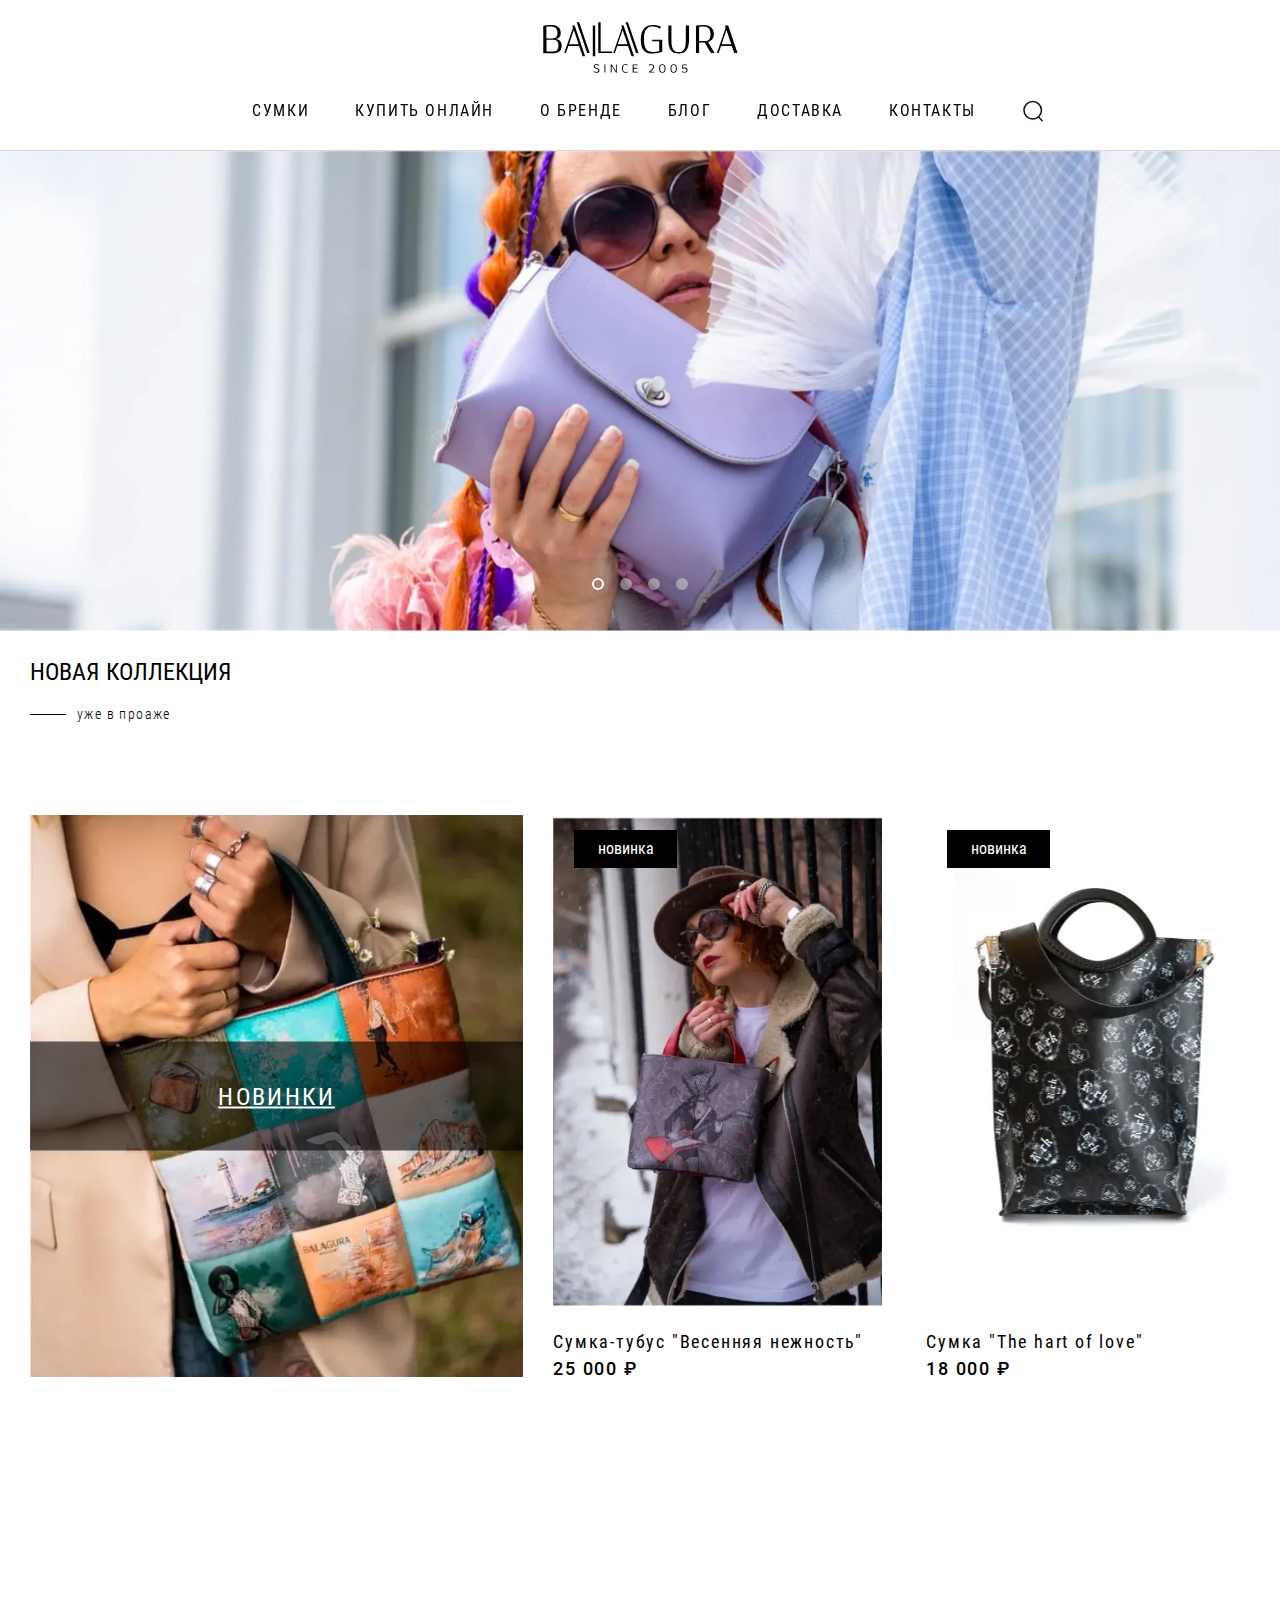
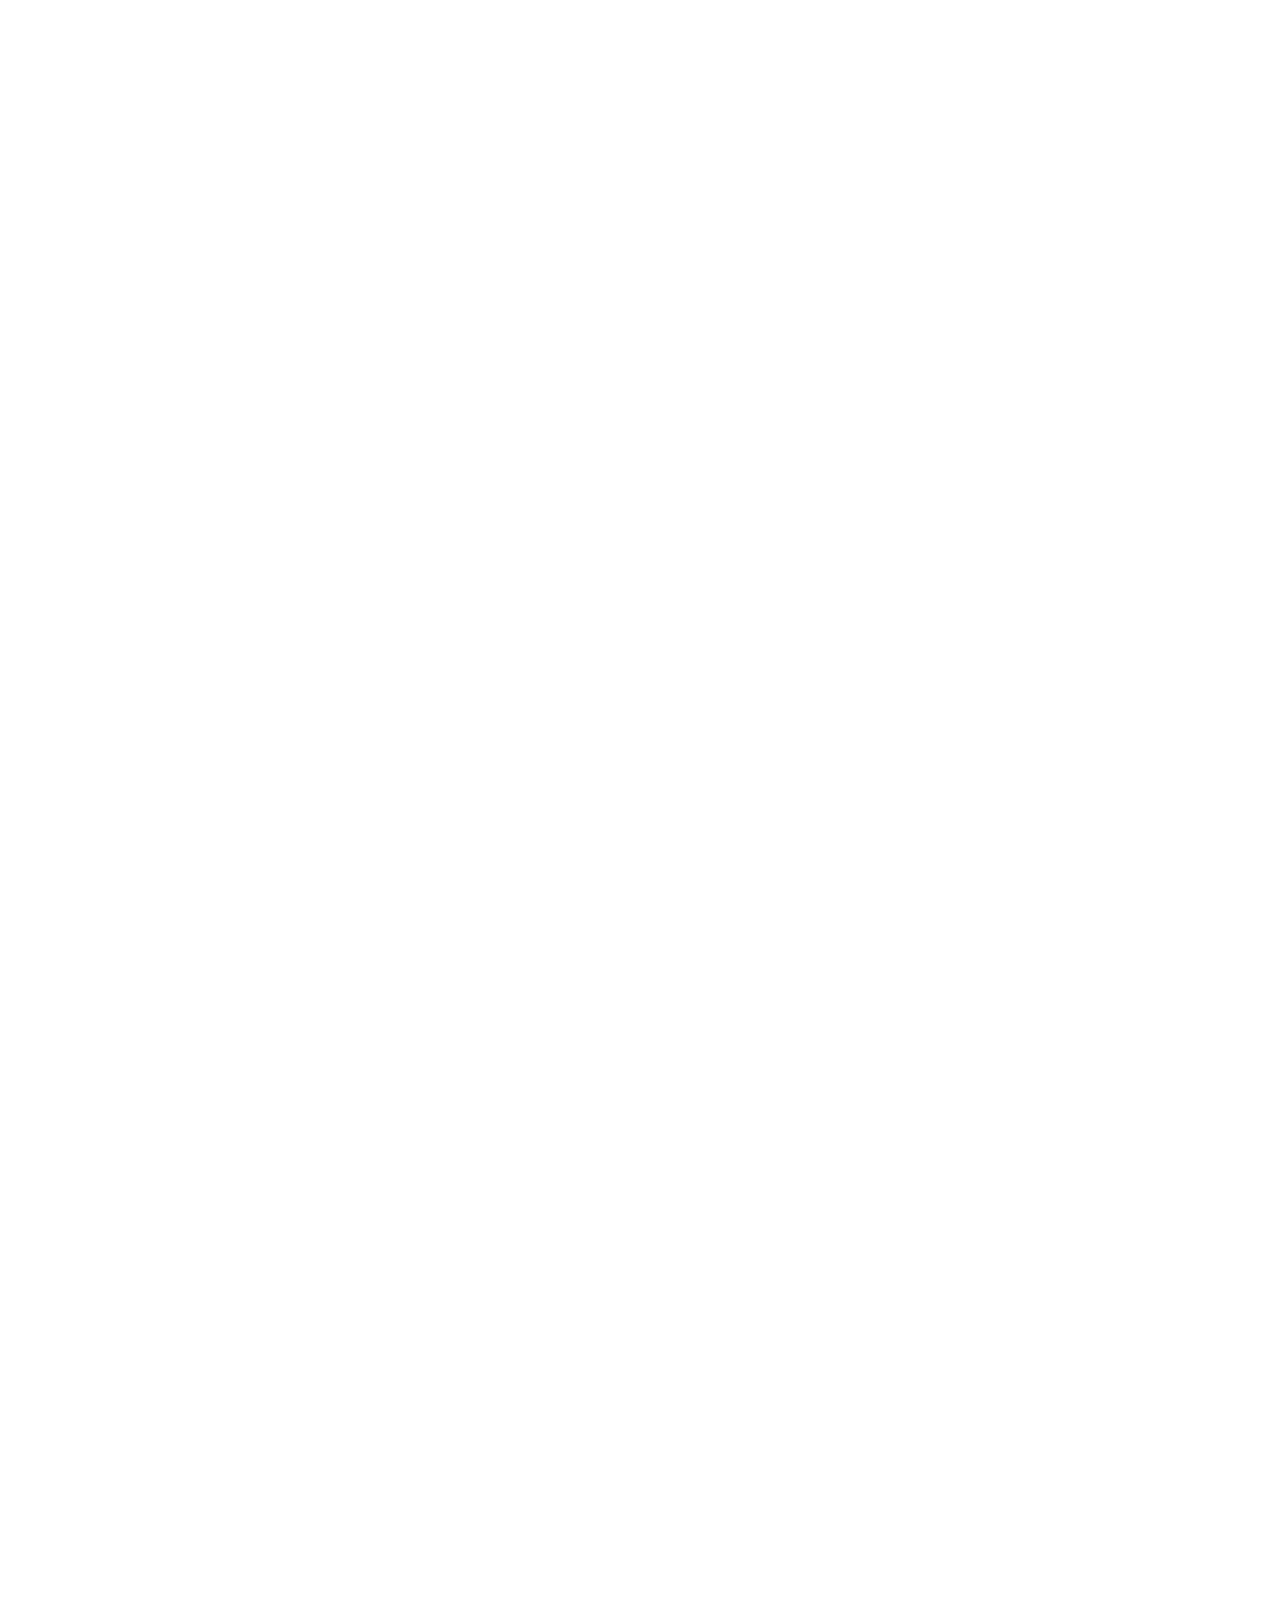
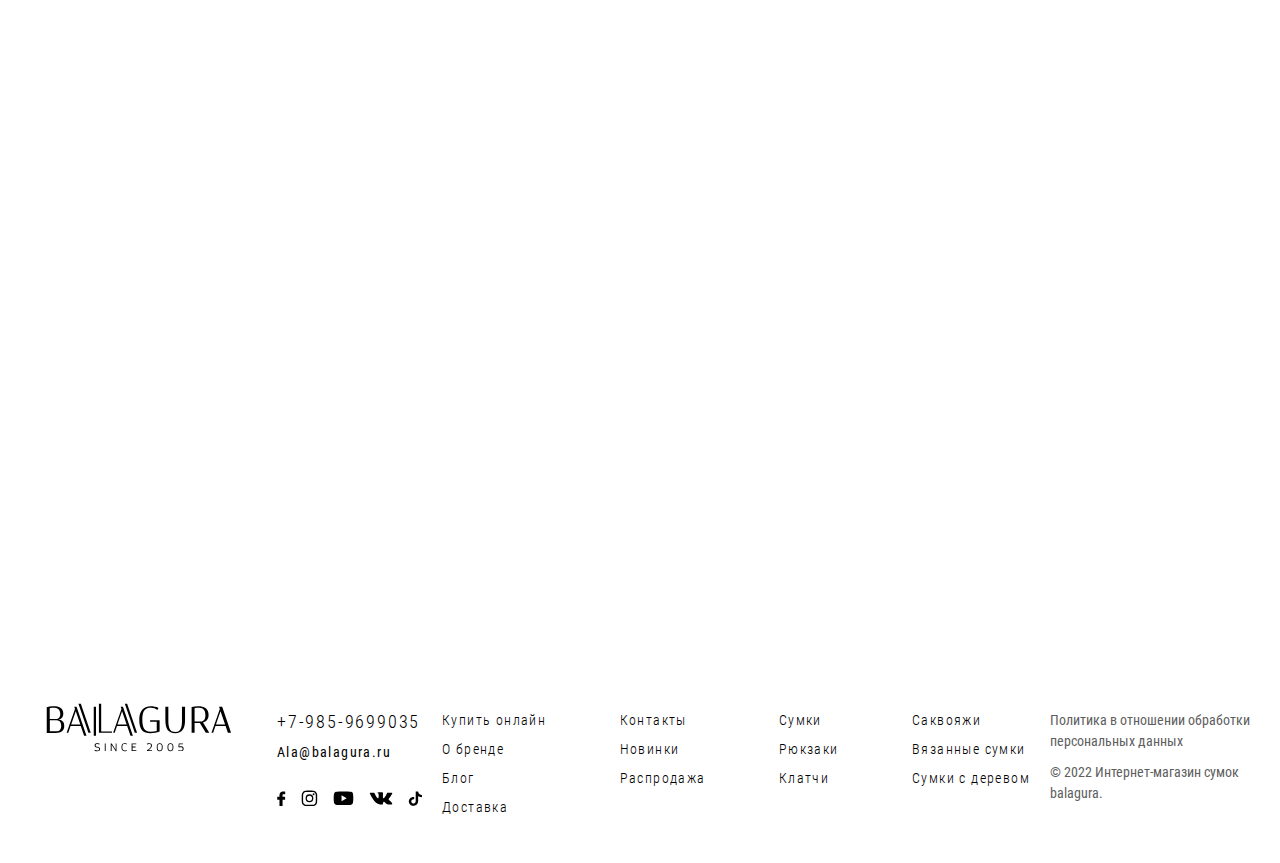
==== commit 3aefb508: "fixed bugs" ====
--- a/index.html
+++ b/index.html
@@ -210,7 +210,9 @@
                             <p class="about__desc _animate">Бренд BALAGURA родился в 2005 году. Его основателем стала студентка института Косыгина (ныне – РГУ им. А.Н. Косыгина), Алла Балагура. Девушка осваивала специальность «дессинатор» и была на пятом курсе, когда у неё возникла идея создать собственную торговую марку.
                                 Алла работала сразу в нескольких направлениях. Во-первых, занялась разработкой моделей сумок и женских поясов.  Во-вторых, сразу же подала документы на регистрацию своего бренда – BALAGURA.
                             </p>
-                            <a href="" class="about__link line-text body-text _medium">Подробнее</a>
+                            <div class="_animate">
+                                <a href="" class="about__link line-text body-text _medium">Подробнее</a>
+                            </div>
                         </div>
                         <div class="about__img _animate">
                             <img src="img/about.webp" alt="">
--- a/css/style.min.css
+++ b/css/style.min.css
@@ -1,2 +1,2 @@
-@font-face{font-family:"Roboto Condensed";src:url(../fonts/RobotoCondensed-Light.ttf) format("ttf"),url(../fonts/RobotoCondensed-Light.woff2) format("woff2"),url(../fonts/RobotoCondensed-Light.woff) format("woff"),url(../fonts/RobotoCondensed-Light.eot) format("eot");font-weight:300;font-style:normal;font-display:swap}@font-face{font-family:"Roboto Condensed";src:url(../fonts/RobotoCondensed-Regular.ttf) format("ttf"),url(../fonts/RobotoCondensed-Regular.woff2) format("woff2"),url(../fonts/RobotoCondensed-Regular.woff) format("woff"),url(../fonts/RobotoCondensed-Regular.eot) format("eot");font-weight:400;font-style:normal;font-display:swap}@font-face{font-family:"Roboto Condensed";src:url(../fonts/RobotoCondensed-Bold.ttf) format("ttf"),url(../fonts/RobotoCondensed-Bold.woff2) format("woff2"),url(../fonts/RobotoCondensed-Bold.woff) format("woff"),url(../fonts/RobotoCondensed-Bold.eot) format("eot");font-weight:700;font-style:normal;font-display:swap}@font-face{font-family:Roboto;src:url(../fonts/Roboto-Medium.ttf) format("ttf"),url(../fonts/Roboto-Medium.woff2) format("woff2"),url(../fonts/Roboto-Medium.woff) format("woff"),url(../fonts/Roboto-Medium.eot) format("eot");font-weight:500;font-style:normal;font-display:swap}*,::after,::before{margin:0;padding:0;-webkit-box-sizing:border-box;box-sizing:border-box;-webkit-font-smoothing:antialiased!important;-webkit-tap-highlight-color:transparent;outline:0!important}h1,h2,h3,h4,h5,h6{font-weight:400}a,body,div,form,h1,h2,h3,h4,h5,li,p,ul{margin:0;padding:0;border:0;text-decoration:none;line-height:1}button,input,textarea{outline:0!important;-webkit-transition:.125s;-o-transition:.125s;transition:.125s;font-family:inherit}input:active,input[type=checkbox]:focus,input[type=file]:focus,input[type=radio]:focus,input[type=text]:focus{outline:0!important}::-webkit-input-placeholder{color:#222}::-moz-placeholder{color:#222}:-moz-placeholder{color:#222}:-ms-input-placeholder{color:#222}input::-webkit-inner-spin-button,input::-webkit-outer-spin-button{-webkit-appearance:none;margin:0}input[type=number]{-moz-appearance:textfield}html{height:100%;scroll-behavior:smooth;width:100%}svg{-ms-flex-negative:0;flex-shrink:0}path,svg{-webkit-transition:.125s;-o-transition:.125s;transition:.125s}a{color:inherit;text-decoration:none;-webkit-transition:125ms;-o-transition:125ms;transition:125ms}a:focus,a:hover{text-decoration:none!important}li,ul{margin:0;padding:0;list-style:none}i{line-height:100%}fieldset{min-width:0;padding:0;margin:0;border:0}button{cursor:pointer;border:none;outline:0;-webkit-box-sizing:border-box;box-sizing:border-box;-webkit-transition:125ms;-o-transition:125ms;transition:125ms;background-color:inherit}.swiper-button-next,.swiper-button-prev{z-index:2}.swiper-button-next::after,.swiper-button-prev::after{display:none}.wrapper{min-height:100vh;display:-webkit-box;display:-ms-flexbox;display:flex;-webkit-box-orient:vertical;-webkit-box-direction:normal;-ms-flex-direction:column;flex-direction:column;-ms-flex-negative:0;flex-shrink:0}.content{-webkit-box-flex:1;-ms-flex-positive:1;flex-grow:1;display:-webkit-box;display:-ms-flexbox;display:flex;-webkit-box-orient:vertical;-webkit-box-direction:normal;-ms-flex-direction:column;flex-direction:column}body{font-family:"Roboto Condensed",sans-serif;font-weight:400;color:#000}body.fixed-body{overflow-y:hidden}.container{max-width:1470px;margin:0 auto;padding:0 30px}@media screen and (max-width:992px){.container{padding:0 20px}}a:hover{color:red}.title{font-weight:300;font-size:48px;text-transform:uppercase}.display1{font-size:32px;line-height:131%;letter-spacing:.1em}.display2{font-size:24px;line-height:150%}.body-text{letter-spacing:.1em;line-height:150%}.body-text p{line-height:inherit}.body-text p:not(:last-child){margin-bottom:10px}.body-text._medium{font-size:14px}.body-text._large{font-size:18px}.line-text{font-weight:300;display:-webkit-box;display:-ms-flexbox;display:flex;-webkit-box-align:center;-ms-flex-align:center;align-items:center}.line-text:before{content:'';width:36px;height:1px;background-color:#000;margin-right:11px}.gray-text{color:#5e5e5e}.mlist li{line-height:inherit;display:-webkit-box;display:-ms-flexbox;display:flex}.mlist li::before{content:'';display:block;width:4px;height:4px;border-radius:50%;background-color:#000;-webkit-transform:translateY(8px);-ms-transform:translateY(8px);transform:translateY(8px);margin-right:5px;-ms-flex-negative:0;flex-shrink:0}.mlist li:not(:last-child){margin-bottom:16px}@media screen and (max-width:576px){.title{font-size:36px;line-height:133%}}.mbtn{display:-webkit-box;display:-ms-flexbox;display:flex;-webkit-box-align:center;-ms-flex-align:center;align-items:center;-webkit-box-pack:center;-ms-flex-pack:center;justify-content:center;-webkit-transition:.225s ease-out;-o-transition:.225s ease-out;transition:.225s ease-out;padding:0}.mbtn:focus{-webkit-box-shadow:none;box-shadow:none}.mbtn-black{font-weight:300;font-size:14px;letter-spacing:.1em;color:#fff;background-color:#000}.mbtn-black:hover{background-color:#1a1a1a;color:#fff}.mbtn-black-outline{border:1px solid #000;color:#000;font-size:16px}.mbtn-black-outline:hover{background-color:#000;color:#fff}.range-slider__inputs{display:grid;grid-template-columns:1fr 1fr;gap:50px;position:relative;margin-bottom:29px}.range-slider__inputs:before{content:'';position:absolute;top:50%;left:50%;-webkit-transform:translate(-50%,-50%);-ms-transform:translate(-50%,-50%);transform:translate(-50%,-50%);width:14px;height:1px;background-color:#000}.range-slider.noUi-horizontal{height:6px;-webkit-box-shadow:none;box-shadow:none;border:none;width:calc(100% - 20px);margin-left:5px}.range-slider .noUi-connect{background:#d9d9d9;border-radius:16px}.range-slider .noUi-handle{top:-8px;background:#000;border:5px solid #fff;-webkit-box-shadow:0 1px 9px rgba(0,0,0,.25);box-shadow:0 1px 9px rgba(0,0,0,.25);width:22px;height:22px;border-radius:50%}.range-slider .noUi-handle:after,.range-slider .noUi-handle:before{display:none}.fg{position:relative;margin:0}.fg input,.fg textarea{border:1px solid #dbd3ce;padding:0 21px;height:50px;width:100%;font-weight:300;font-size:14px}.fg input::-webkit-input-placeholder,.fg textarea::-webkit-input-placeholder{color:#5e5e5e}.fg input::-moz-placeholder,.fg textarea::-moz-placeholder{color:#5e5e5e}.fg input:-ms-input-placeholder,.fg textarea:-ms-input-placeholder{color:#5e5e5e}.fg input::-ms-input-placeholder,.fg textarea::-ms-input-placeholder{color:#5e5e5e}.fg input::placeholder,.fg textarea::placeholder{color:#5e5e5e}.fg input:focus,.fg textarea:focus{border-color:#000}.fg textarea{height:233px;resize:none;padding-top:15px;padding-bottom:15px}.fg .iti{width:100%}.mcheck,.mradio{position:relative}.mcheck input,.mradio input{position:absolute;opacity:0;width:100%;height:100%;left:0;top:0;z-index:2;cursor:pointer}.mcheck input:checked+label::before,.mradio input:checked+label::before{background-repeat:no-repeat;background-position:center}.mcheck label,.mradio label{display:block;padding-left:32px;position:relative;min-height:22px;font-size:14px;line-height:22px;font-weight:300;letter-spacing:.1em;cursor:pointer}.mcheck label:before,.mradio label:before{content:'';position:absolute;z-index:1;border:1px solid #000}.mcheck input:checked+label::before{background-image:url(../img/check.svg)}.mcheck label:before{width:20px;height:20px;left:2px;top:2px}.mradio input:checked+label::before{background-image:url(../img/radio.svg)}.mradio label{padding-left:23px}.mradio label:before{width:12.58px;height:12.58px;left:1.2px;top:50%;-webkit-transform:translateY(-50%);-ms-transform:translateY(-50%);transform:translateY(-50%);border-radius:50%}.m-select{width:unset;height:unset;border:none;float:unset;font-size:16px;line-height:175%;padding:0}.m-select .current{width:100%;height:100%;display:-webkit-box;display:-ms-flexbox;display:flex;-webkit-box-align:center;-ms-flex-align:center;align-items:center;min-width:88px;background-image:url(../img/arrow.svg);background-repeat:no-repeat;background-position:right center;padding-right:30px}.m-select .list{background:#fff;-webkit-box-shadow:0 4px 17px rgba(0,0,0,.25);box-shadow:0 4px 17px rgba(0,0,0,.25);border:none;border-radius:0}.m-select .option{padding:0 16px;height:47px;display:-webkit-box;display:-ms-flexbox;display:flex;-webkit-box-align:center;-ms-flex-align:center;align-items:center;font-size:16px}.m-select .option:not(:last-child){border-bottom:1px solid #dbd3ce}.m-select .option.selected{color:#5e5e5e;font-weight:400;background-color:transparent!important}._animate{opacity:0;-webkit-transition:1.6s;-o-transition:1.6s;transition:1.6s;-webkit-transform:translateY(80px);-ms-transform:translateY(80px);transform:translateY(80px)}._animate._animated{opacity:1;-webkit-transform:translateY(0);-ms-transform:translateY(0);transform:translateY(0)}.breadcrumbs{margin:16px 0 40px}.breadcrumbs__item{font-weight:300;font-size:14px;line-height:150%;letter-spacing:.1em;display:inline;color:#5e5e5e}.breadcrumbs__item:not(:first-child):before{content:'>';padding:0 5px}@media screen and (max-width:992px){.breadcrumbs{display:none}}.new-card{display:block;position:relative;overflow:hidden;padding-bottom:43.8%}.new-card:hover .new-card__title{background:rgba(0,0,0,.8)}.new-card img{position:absolute;top:0;left:0;width:100%;height:100%;-o-object-fit:cover;object-fit:cover}.new-card__title{-webkit-transition:.3s;-o-transition:.3s;transition:.3s;position:absolute;background:rgba(0,0,0,.6);top:50%;left:0;-webkit-transform:translateY(-50%);-ms-transform:translateY(-50%);transform:translateY(-50%);min-height:60px;width:100%;display:-webkit-box;display:-ms-flexbox;display:flex;-webkit-box-align:center;-ms-flex-align:center;align-items:center;-webkit-box-pack:center;-ms-flex-pack:center;justify-content:center;font-size:24px;line-height:150%;letter-spacing:.1em;-webkit-text-decoration-line:underline;text-decoration-line:underline;color:#fff}.product-card{position:relative}.product-card__badge{position:absolute;height:38.36px;display:-webkit-box;display:-ms-flexbox;display:flex;-webkit-box-align:center;-ms-flex-align:center;align-items:center;padding:0 23.55px;background-color:#000;color:#fff;font-size:16px;white-space:nowrap;z-index:2;top:15px;left:21px}.product-card__img{position:relative;padding-bottom:150%;display:block;margin-bottom:20px}.product-card__img img{position:absolute;top:50%;left:50%;max-width:100%;max-height:100%;-webkit-transform:translate(-50%,-50%);-ms-transform:translate(-50%,-50%);transform:translate(-50%,-50%)}.product-card__price{font-weight:500;font-family:Roboto,sans-serif}.product-card__desc{color:#5e5e5e}.product-card__link{position:absolute;bottom:16px;width:100%;height:50px;background:rgba(0,0,0,.7);z-index:3;opacity:0;-webkit-transition:.3s;-o-transition:.3s;transition:.3s}.product-card .swiper-container{overflow:hidden;position:relative}.product-card .swiper-container:hover .swiper-button-next,.product-card .swiper-container:hover .swiper-button-prev{opacity:1}.product-card .swiper-button-prev{left:0;opacity:0}.product-card .swiper-button-next{right:0;opacity:0}.product-card:hover .product-card__link{opacity:1}.blog-card__img{display:block;position:relative;padding-bottom:71.335%}.blog-card__img img{position:absolute;top:0;left:0;width:100%;height:100%;-o-object-fit:cover;object-fit:cover}.blog-card__title{margin:18px 0 8px;display:block;text-transform:uppercase}@media screen and (max-width:992px){.product-card__badge{top:12px;left:12px;padding:0 25.26px;height:36.52px}.product-card__img{margin-bottom:6px}.product-card .body-text{font-size:14px}.product-card__title{text-transform:uppercase}.blog-card__title{margin:13px 0 6px}}@media screen and (max-width:576px){.product-card__badge{padding:0 7px;top:8px;left:8px}.product-card__img{margin-bottom:10px}.product-card .body-text{font-size:12px}.product-card__title{font-weight:700;text-transform:unset}.product-card__price{font-weight:700;font-family:"Roboto Condensed",sans-serif}}.modal{padding:40px 0;background:rgba(0,0,0,.7);position:fixed;left:0;top:0;width:100%;height:100vh;overflow-y:auto;display:-webkit-box;display:-ms-flexbox;display:flex;z-index:1000;opacity:0;pointer-events:none}.modal--active{opacity:1;pointer-events:unset}.modal__dialog{margin:auto;background-color:#fff;-webkit-box-shadow:0 0 10px rgba(0,0,0,.25);box-shadow:0 0 10px rgba(0,0,0,.25);width:400px;max-width:100%;padding:32px 43px;position:relative}.modal__close{position:absolute;right:0;top:0;-webkit-transform:translate(50%,-50%);-ms-transform:translate(50%,-50%);transform:translate(50%,-50%);background:#f2f2f2;border:2px solid #fff;-webkit-box-shadow:0 5px 20px rgba(0,0,0,.25);box-shadow:0 5px 20px rgba(0,0,0,.25);border-radius:50%;width:36px;height:36px}.modal__form{margin-top:16px}.modal__form .fg{margin-bottom:16px}.modal__btn{margin:26px auto 0;width:180px;height:40px}.modal-product{display:grid;grid-template-columns:81px auto;gap:27px;margin-top:24px}.modal-product__img{padding:2px;border:1px solid #dbd3ce;height:100px;display:-webkit-box;display:-ms-flexbox;display:flex;-webkit-box-align:center;-ms-flex-align:center;align-items:center;-webkit-box-pack:center;-ms-flex-pack:center;justify-content:center}.modal-product__img img{max-width:100%;max-height:100%}.modal-product__title{font-size:16px;line-height:175%}.modal-product__price{font-size:24px;line-height:120%;letter-spacing:.1em;margin-top:15px}.pay-way{margin-top:18px}.pay-way__title{font-weight:400;text-transform:uppercase}.pay-way__item{margin-top:12px}.thank-modal{text-align:center}.thank-modal .modal__dialog{width:350px;padding:48px 20px 35px}.thank-modal .modal__title{margin-top:26px}.thank-modal .modal__desc{margin-top:20px;font-size:16px;line-height:175%;color:#5e5e5e}@media screen and (max-width:576px){.modal{padding:0}.modal__close{background:#dbd3ce;right:5px;top:5px;-webkit-transform:unset;-ms-transform:unset;transform:unset}.modal__dialog{padding:50px 20px 40px}}.logo{display:block}.logo img{width:100%;display:block}.header{z-index:3;position:relative;padding-bottom:18px;border-bottom:1px solid #dbd3ce}.header__inner{display:-webkit-box;display:-ms-flexbox;display:flex;-webkit-box-orient:vertical;-webkit-box-direction:normal;-ms-flex-direction:column;flex-direction:column;-webkit-box-align:center;-ms-flex-align:center;align-items:center}.header__logo{width:253px}.header__bottom{display:-webkit-box;display:-ms-flexbox;display:flex;-webkit-box-align:center;-ms-flex-align:center;align-items:center;-webkit-box-pack:center;-ms-flex-pack:center;justify-content:center;margin-top:10px}.header__search{margin-left:28px}.header__search-toggle{display:block;width:24px;height:24px;background-image:url(../img/search.svg);background-repeat:no-repeat;background-position:center}.header__search._active .header__search-toggle{background-image:url(../img/close.svg)}.header__search._active .header-search{opacity:1;pointer-events:unset}.header__burger{display:none}.nav__list{display:-webkit-box;display:-ms-flexbox;display:flex;-webkit-box-align:center;-ms-flex-align:center;align-items:center}.nav__item:not(:last-child){margin-right:12px}.nav__item--active .nav__show{border-color:#000}.nav__item--active .nav__hidden{opacity:1;pointer-events:unset}.nav__link,.nav__show{padding:6px 17px;display:-webkit-box;display:-ms-flexbox;display:flex;-webkit-box-align:center;-ms-flex-align:center;align-items:center;font-weight:400;font-size:16px;line-height:175%;letter-spacing:.1em;position:relative;border-bottom:1px solid transparent;-webkit-transition:.3s;-o-transition:.3s;transition:.3s}.nav__link:hover,.nav__show:hover{cursor:pointer;border-color:#000;color:#000}.nav__hidden{z-index:5;-webkit-transition:.3s;-o-transition:.3s;transition:.3s;opacity:0;pointer-events:none;position:absolute;left:0;top:100%;width:100%;background:#fff;-webkit-box-shadow:0 21px 26px rgba(0,0,0,.1);box-shadow:0 21px 26px rgba(0,0,0,.1);padding:22px 0 32px}.nav__hidden-inner{display:grid;grid-template-columns:calc(100% - 490px) 450px;gap:40px}.nav__links{padding:16px 0;display:-webkit-box;display:-ms-flexbox;display:flex;-webkit-box-pack:justify;-ms-flex-pack:justify;justify-content:space-between}.nav__col{min-width:200px;display:-webkit-box;display:-ms-flexbox;display:flex;-webkit-box-orient:vertical;-webkit-box-direction:normal;-ms-flex-direction:column;flex-direction:column;-webkit-box-align:center;-ms-flex-align:center;align-items:center}.nav__sublink{margin-right:auto;font-size:16px;line-height:175%}.header-search{-webkit-transition:.3s;-o-transition:.3s;transition:.3s;opacity:0;pointer-events:none;position:absolute;left:0;top:100%;width:100%;background:#fff;-webkit-box-shadow:0 21px 26px rgba(0,0,0,.1);box-shadow:0 21px 26px rgba(0,0,0,.1);padding:22px 0 32px}.header-search__inner{max-width:100%;width:600px;margin:0 auto;position:relative}.header-search input{height:50px;border:none;border-bottom:1px solid #000;width:100%;background-image:url(../img/search.svg);background-repeat:no-repeat;background-position:left center;padding:0 60px 0 34px;font-size:18px}.header-search input::-webkit-input-placeholder{color:rgba(0,0,0,.4)}.header-search input::-moz-placeholder{color:rgba(0,0,0,.4)}.header-search input:-ms-input-placeholder{color:rgba(0,0,0,.4)}.header-search input::-ms-input-placeholder{color:rgba(0,0,0,.4)}.header-search input::placeholder{color:rgba(0,0,0,.4)}.header-search__btn{position:absolute;top:50%;right:0;-webkit-transform:translateY(-50%);-ms-transform:translateY(-50%);transform:translateY(-50%);font-size:16px;text-transform:uppercase}@media screen and (max-width:992px){.header{padding:5.3px 0}.header__inner{-webkit-box-orient:horizontal;-webkit-box-direction:normal;-ms-flex-direction:row;flex-direction:row;-webkit-box-pack:justify;-ms-flex-pack:justify;justify-content:space-between}.header__logo{width:228px;margin-top:-9px}.header__burger{width:24px;height:24px;display:block;background-image:url(../img/burger.svg);background-repeat:no-repeat;background-position:center;-webkit-transition:.3s;-o-transition:.3s;transition:.3s}.header__bottom,.header__search{margin:0}.header._open .nav{-webkit-transform:translateX(0);-ms-transform:translateX(0);transform:translateX(0)}.header._open .header__burger{background-image:url(../img/close.svg)}.nav{position:fixed;top:70px;left:0;width:100%;height:calc(100vh - 70px);background-color:#fff;z-index:10;padding:24px;overflow-y:auto;-webkit-transition:.3s;-o-transition:.3s;transition:.3s;-webkit-transform:translateX(-120%);-ms-transform:translateX(-120%);transform:translateX(-120%)}.nav__list{display:block}.nav__link,.nav__show{padding:13px;border-bottom:1px solid #dbd3ce}.nav__hidden{display:none;padding:10px 0;-webkit-box-shadow:none;box-shadow:none;position:static;opacity:1;pointer-events:unset;-webkit-transition:unset;-o-transition:unset;transition:unset}.nav__hidden .container{padding:0 0 0 30px}.nav__hidden-inner{display:block}.nav__links{display:block;padding:0}.nav__content{max-width:400px}}.consult{background:#f5f5f5;padding:40px 100px;display:-webkit-box;display:-ms-flexbox;display:flex;-webkit-box-align:center;-ms-flex-align:center;align-items:center;-webkit-box-pack:justify;-ms-flex-pack:justify;justify-content:space-between}.consult__title{font-weight:500;font-size:18px;line-height:150%;font-family:Roboto,sans-serif;letter-spacing:.1em;text-transform:uppercase;max-width:674px}.consult__form{display:-webkit-box;display:-ms-flexbox;display:flex;-webkit-box-align:end;-ms-flex-align:end;align-items:flex-end;width:430px;-ms-flex-negative:0;flex-shrink:0;max-width:100%;margin-left:20px}.consult__form input{-webkit-box-flex:1;-ms-flex-positive:1;flex-grow:1;border:none;border-bottom:1px solid #000;height:49px;font-weight:300;font-size:14px;letter-spacing:.1em;background-color:transparent}.consult__form input::-webkit-input-placeholder{color:#5e5e5e}.consult__form input::-moz-placeholder{color:#5e5e5e}.consult__form input:-ms-input-placeholder{color:#5e5e5e}.consult__form input::-ms-input-placeholder{color:#5e5e5e}.consult__form input::placeholder{color:#5e5e5e}.consult__btn{width:180px;height:40px;-ms-flex-negative:0;flex-shrink:0;margin-left:14px}.footer{padding:58px 0 37px}.footer__inner{display:-webkit-box;display:-ms-flexbox;display:flex;-webkit-box-pack:justify;-ms-flex-pack:justify;justify-content:space-between;margin-top:62px}.footer__logo{width:240px;margin:-27px 18px 0 -11px}.footer__left{-ms-flex-negative:0;flex-shrink:0;display:-webkit-box;display:-ms-flexbox;display:flex}.footer__tel{display:block;white-space:nowrap;font-weight:300;font-size:18px;line-height:133%;letter-spacing:.1em}.footer__mail{display:block;font-weight:400;margin-top:9px}.footer__socials{display:-webkit-box;display:-ms-flexbox;display:flex;-webkit-box-align:center;-ms-flex-align:center;align-items:center;margin-top:27px}.footer__socials-item{-ms-flex-negative:0;flex-shrink:0}.footer__socials-item:not(:last-child){margin-right:15px}.footer__right{max-width:200px}.footer__conf{display:block;margin-bottom:10px}.footer__co,.footer__conf{letter-spacing:0;color:#5e5e5e}.footer__links{-webkit-box-flex:1;-ms-flex-positive:1;flex-grow:1;max-width:590px;display:-webkit-box;display:-ms-flexbox;display:flex;-webkit-box-pack:justify;-ms-flex-pack:justify;justify-content:space-between;margin:0 20px}.footer__links-group{display:-webkit-box;display:-ms-flexbox;display:flex;-webkit-box-orient:vertical;-webkit-box-direction:normal;-ms-flex-direction:column;flex-direction:column;-webkit-box-align:center;-ms-flex-align:center;align-items:center}.footer__link{margin:0 auto 8px 0;font-weight:300}@media screen and (max-width:1200px){.footer__left{display:block;text-align:center}.footer__logo{width:229px;margin:-13px 0 16px}.footer__tel{font-weight:700;font-size:20px;line-height:130%}.footer__mail{margin-top:7px}.footer__socials{-webkit-box-pack:center;-ms-flex-pack:center;justify-content:center;margin-top:12px}}@media screen and (max-width:992px){.consult{padding:25px 22px;-webkit-box-align:unset;-ms-flex-align:unset;align-items:unset}.consult__title{font-size:16px;line-height:175%;font-family:"Roboto Condensed",sans-serif;font-weight:400}.consult__form{display:block;width:270px}.consult__form input{height:unset;width:100%;padding:3px 0 13px}.consult__btn{width:100%;margin:20px 0 0}.footer{padding:30px 0 20px}.footer__inner{margin-top:38px}.footer__right{max-width:156px}.footer__links{display:block;-webkit-column-count:2;-moz-column-count:2;column-count:2;-webkit-column-gap:20px;-moz-column-gap:20px;column-gap:20px;margin:0 10px}}@media screen and (max-width:650px){.consult{padding:20px 22px;display:block}.consult__title{max-width:100%;font-size:14px;line-height:150%;text-transform:unset}.consult__form{width:100%;margin:13px 0 0}.footer__inner{margin-top:40px;display:block}.footer__logo{margin:0 auto 13px}.footer__links{text-align:center;margin:39px 0 23px}.footer__link{margin-right:0}.footer__right{max-width:100%;text-align:center}}.main{overflow:hidden;position:relative}.main .swiper-wrapper{-webkit-box-align:stretch;-ms-flex-align:stretch;align-items:stretch}.main .swiper-slide{height:auto;max-height:720px}.main .swiper-slide img{width:100%;height:100%;-o-object-fit:cover;object-fit:cover;display:block}.main .swiper-pagination{bottom:38px}.main .swiper-pagination-bullet{background:#d9d9d9;border:2px solid #d9d9d9;opacity:.5;width:12px;height:12px;margin:0 8px!important}.main .swiper-pagination-bullet-active{border-color:#fff;background-color:transparent;opacity:1}.main__img{height:100%}.new{padding:23px 0 53px}.new__desc{margin-top:13.58px}.new__inner{margin-top:90px;display:grid;grid-template-columns:40.427% calc(60% - 30px);gap:30px}.new .new-card{padding-bottom:114.04%}.new .new-card__title{min-height:109px}.new__items{display:grid;grid-template-columns:repeat(2,calc(50% - 22px));gap:44px}.about{padding:53px 0 43px}.about__inner{display:grid;grid-template-columns:calc(100% - 59.646% - 30px) 59.646%;gap:17px 30px}.about__content{padding-top:22.3%}.about__img img{width:100%;display:block}.about__desc{margin-top:63px;font-size:16px;line-height:175%;color:#5e5e5e;max-width:500px}.about__link{margin-top:23px}.about-info{width:1230px;max-width:100%;margin:90px auto 0;display:-webkit-box;display:-ms-flexbox;display:flex;-webkit-box-align:center;-ms-flex-align:center;align-items:center;-webkit-box-pack:justify;-ms-flex-pack:justify;justify-content:space-between}.about-info__item{font-weight:300;font-size:18px;line-height:133%;text-align:center;letter-spacing:.1em;text-transform:uppercase;display:-webkit-box;display:-ms-flexbox;display:flex;-webkit-box-align:center;-ms-flex-align:center;align-items:center;margin:0 9px;-ms-flex-negative:0;flex-shrink:0}.about-info__line{display:block;width:53.02px;height:1px;background-color:#dbd3ce}.collection{padding:43px 0 36px}.collection__grid{display:grid;grid-template-columns:repeat(2,calc(50% - 15px));gap:30px}.collection__item:nth-child(even){padding-top:17.4%}.collection__title{display:-webkit-box;display:-ms-flexbox;display:flex;-webkit-box-align:center;-ms-flex-align:center;align-items:center}.collection__title svg{margin-left:8px}.collection__img{margin-top:18px;position:relative;padding-bottom:100%}.collection__img img{position:absolute;width:100%;height:100%;-o-object-fit:cover;object-fit:cover}.blog{padding:36px 0 58px;overflow:hidden}.blog__slider{margin-top:34px}@media screen and (max-width:992px) and (min-width:576px){.about__desc{overflow:hidden;display:-webkit-box;-webkit-line-clamp:7;-webkit-box-orient:vertical}}@media screen and (max-width:992px){.main__img{position:relative;padding-bottom:47%}.main__img img{top:0;left:0;position:absolute}.main .swiper-pagination{display:none}.new{padding:15px 0 30px}.new__inner{margin-top:60px;grid-template-columns:32.282% calc(100% - 32.282% - 15px);gap:20px 15px}.new .new-card{padding-bottom:169%}.new .new-card__title{min-height:70px}.new__items{grid-template-columns:repeat(2,calc(50% - 11.5px));gap:21px}.about{padding:30px 0}.about__inner{grid-template-columns:calc(100% - 52% - 30px) 51.7%}.about__content{padding:0}.about__img{padding-top:12.49%}.about__desc{margin-top:40px}.about__link{margin-top:30px}.about-info{margin-top:60px}.about-info__item{font-size:16px;line-height:150%}.about-info__line{width:29.55px}.about-info__line:first-child,.about-info__line:last-child{display:none}.collection{padding:30px 0}.collection__grid{grid-template-columns:repeat(2,calc(50% - 10px));gap:34px 20px}.collection__item:nth-child(even){padding-top:13%}.collection__title{font-size:22px}.collection__img{margin-top:12px}.blog{padding:30px 0}.blog__slider{margin-top:24px}.blog .swiper-slide{width:315px}}@media screen and (max-width:576px){.main__img{padding-bottom:100%}.new__inner{grid-template-columns:100%}.new__items{grid-template-columns:repeat(2,calc(50% - 6.5px));gap:13px}.new .new-card{padding-bottom:56.25%}.about__inner{grid-template-columns:100%}.about__desc{margin-top:22px}.about__link{margin-top:34px}.about__img{padding:0;width:calc(100% + 40px);margin-left:-20px}.about-info{display:grid;grid-template-columns:1fr 1fr;gap:47px 5px;position:relative}.about-info__item{min-height:53px;display:-webkit-box;display:-ms-flexbox;display:flex;-webkit-box-align:center;-ms-flex-align:center;align-items:center;-webkit-box-pack:center;-ms-flex-pack:center;justify-content:center;margin:0}.about-info__line{position:absolute}.about-info__line:nth-child(1),.about-info__line:nth-child(3){display:block;left:50%;-webkit-transform:translateX(-50%);-ms-transform:translateX(-50%);transform:translateX(-50%);width:1px;height:53px}.about-info__line:nth-child(1){top:0}.about-info__line:nth-child(3){bottom:0}.about-info__line:nth-child(5),.about-info__line:nth-child(7){width:53px;top:50%;left:25%;-webkit-transform:translate(-50%,-50%);-ms-transform:translate(-50%,-50%);transform:translate(-50%,-50%)}.about-info__line:nth-child(7){left:unset;right:25%;-webkit-transform:translate(50%,-50%);-ms-transform:translate(50%,-50%);transform:translate(50%,-50%)}.collection__grid{grid-template-columns:100%}.collection__item:nth-child(even){padding-top:0}.collection__img{margin-top:8px}.blog .swiper-slide{width:280px}}.catalog__grid{display:grid;grid-template-columns:330px calc(100% - 360px);gap:30px;margin-top:60px}.catalog__filter-btn{display:none}.catalog__top,.catalog__top2{display:-webkit-box;display:-ms-flexbox;display:flex;-webkit-box-align:center;-ms-flex-align:center;align-items:center;-webkit-box-pack:justify;-ms-flex-pack:justify;justify-content:space-between}.catalog__count{font-size:16px;line-height:175%;color:#5e5e5e}.catalog__items{display:grid;grid-template-columns:repeat(3,calc(100% / 3 - 20px));gap:70px 30px;margin-top:28px}.catalog .product-card__img{padding-bottom:115.16%}.catalog .product-card .body-text{line-height:175%}.catalog__more{display:block;text-align:center;font-size:16px;line-height:175%;letter-spacing:.1em;-webkit-text-decoration-line:underline;text-decoration-line:underline;margin:79px auto 0}.filter{position:-webkit-sticky;position:sticky;top:20px}.filter__nav{display:none}.filter__group{border-top:1px solid #dbd3ce}.filter__top{padding:18px 15px;font-size:18px;line-height:150%;text-align:center;letter-spacing:.1em;position:relative;cursor:pointer}.filter__top--active .filter__toggle:after{opacity:1}.filter__toggle{position:absolute;top:50%;right:0;-webkit-transform:translate(-4px,-50%);-ms-transform:translate(-4px,-50%);transform:translate(-4px,-50%);width:14px;height:14px}.filter__toggle:after,.filter__toggle:before{content:'';position:absolute;top:50%;left:50%;-webkit-transform:translate(-50%,-50%);-ms-transform:translate(-50%,-50%);transform:translate(-50%,-50%);background-color:#000}.filter__toggle:before{width:100%;height:1px}.filter__toggle:after{height:100%;width:1px;opacity:0}.filter__bottom{padding:9px 0 32px}.filter__check:not(:last-child){margin-bottom:18px}.filter__reset{margin-top:5px;height:70px;width:100%}.colors{display:grid;grid-template-columns:repeat(5,1fr);gap:20px 22px;width:238px;max-width:100%;margin:0 auto}.color{position:relative}.color label{width:30px;height:30px;display:block;border-radius:50%;border:1px solid #dbd3ce}.color input{position:absolute;top:0;left:0;width:100%;height:100%;cursor:pointer;opacity:0}.color input:checked+label{border-color:rgba(0,0,0,.35);-webkit-box-shadow:0 0 0 .25rem rgba(0,0,0,.35);box-shadow:0 0 0 .25rem rgba(0,0,0,.35)}.sort{display:-webkit-box;display:-ms-flexbox;display:flex;-webkit-box-align:center;-ms-flex-align:center;align-items:center}.sort__title{font-size:16px;line-height:175%;color:#5e5e5e;margin-right:3px}.sort .list{left:unset;right:0;min-width:200px}@media screen and (max-width:1250px){.catalog__items{grid-template-columns:repeat(2,calc(50% - 10px));gap:40px 30px}}@media screen and (max-width:992px){.catalog{padding:27px 0 21px}.catalog__top{display:-webkit-box;display:-ms-flexbox;display:flex;-webkit-box-align:center;-ms-flex-align:center;align-items:center;-webkit-box-pack:justify;-ms-flex-pack:justify;justify-content:space-between}.catalog__filter-btn{display:-webkit-box;display:-ms-flexbox;display:flex;width:225px;height:60px;font-size:16px}.catalog__grid{grid-template-columns:100%;margin-top:20px;gap:0}.catalog__items{margin-top:8px;grid-template-columns:repeat(3,calc(100% / 3 - (44px / 3)));gap:30px 22px}.catalog__more{margin-top:30px}.filter{padding-bottom:30px;position:fixed;top:0;left:0;width:100%;height:100vh;z-index:30;background-color:#fff;overflow-y:auto;opacity:0;pointer-events:none;-webkit-transition:.3s;-o-transition:.3s;transition:.3s}.filter._active{opacity:1;pointer-events:unset}.filter__top{padding-left:35px;padding-right:35px}.filter__toggle{right:20px}.filter__bottom{padding-left:20px;padding-right:20px}.filter__reset{width:calc(100% - 30px);margin-left:auto;margin-right:auto}.filter__nav{display:-webkit-box;display:-ms-flexbox;display:flex;-webkit-box-align:center;-ms-flex-align:center;align-items:center;-webkit-box-pack:center;-ms-flex-pack:center;justify-content:center;height:60px;border-bottom:1px solid #000;position:-webkit-sticky;position:sticky;top:0;z-index:3;background-color:#fff}.filter__close{position:absolute;right:20px;top:50%;-webkit-transform:translateY(-50%);-ms-transform:translateY(-50%);transform:translateY(-50%)}}@media screen and (max-width:740px){.catalog__top{-webkit-box-orient:vertical;-webkit-box-direction:normal;-ms-flex-direction:column;flex-direction:column;-webkit-box-align:center;-ms-flex-align:center;align-items:center}.catalog__title{font-size:24px;text-align:center}.catalog__filter-btn{width:100%;margin-top:20px}.catalog__items{grid-template-columns:repeat(2,calc(50% - 10px));gap:25px 20px}}@media screen and (max-width:576px){.catalog__grid{margin-top:30px}.catalog__top2{display:block}.catalog__count{margin-top:8px}.catalog__items{margin-top:18px}.catalog__more{margin-top:37px}}.catalog-item{padding-bottom:140px}.catalog-item__grid{display:grid;grid-template-columns:57.5% calc(42.5% - 30px);gap:30px;margin-top:60px}.catalog-item__info{display:-webkit-box;display:-ms-flexbox;display:flex;-webkit-box-pack:justify;-ms-flex-pack:justify;justify-content:space-between;margin-top:27px}.catalog-item__btn{width:180px;height:60px;-ms-flex-negative:0;flex-shrink:0}.catalog-item__art{font-size:16px;line-height:175%;margin-bottom:4px}.catalog-item__desc{margin-top:32px;font-size:14px;line-height:214%;color:#5e5e5e}.catalog-item__shops{margin-top:16px;width:360px;max-width:100%}.catalog-item__shops .catalog-item__btn{width:100%}.catalog-item__shop{width:100%;height:71px;margin-top:16px;font-size:16px}.catalog-item__shop:not(:last-child){margin-bottom:20px}.catalog-item__shop img{margin-left:10px}.gallery{position:absolute;top:0;left:0;height:100%;width:100%;display:-webkit-box;display:-ms-flexbox;display:flex;-webkit-box-pack:justify;-ms-flex-pack:justify;justify-content:space-between}.gallery__wrap{position:relative;padding-bottom:86.4%}.gallery img{width:100%;height:100%;-o-object-fit:cover;object-fit:cover}.gallery__big{width:71%}.gallery__small{width:25.905%}.gallery__small .swiper{height:calc(100% - 150px)}.gallery .swiper{max-width:100%;max-height:100%;overflow:hidden}.gallery .swiper-slide{padding:9px;border:1px solid #dbd3ce}.gallery .swiper-button-next,.gallery .swiper-button-prev{position:static;margin:0;height:unset}.gallery .swiper-button-next{margin-top:2px}.gallery__img{position:relative;padding-bottom:120%;height:100%;display:block}.gallery__img img{position:absolute;top:0;left:0}.gallery__nav{display:-webkit-box;display:-ms-flexbox;display:flex;-webkit-box-align:center;-ms-flex-align:center;align-items:center;-webkit-box-orient:vertical;-webkit-box-direction:normal;-ms-flex-direction:column;flex-direction:column;margin-top:10px}.modification{margin-top:26px}.modification__slider{margin-top:20px;display:grid;grid-template-columns:32px calc(100% - 84px) 32px;-webkit-box-align:center;-ms-flex-align:center;align-items:center;gap:10px}.modification__img{position:relative;height:100%;padding-bottom:125%;display:block}.modification__img img{position:absolute;width:100%;height:100%;left:0;top:0;-o-object-fit:cover;object-fit:cover}.modification .swiper-container{overflow:hidden}.modification .swiper-slide{padding:5px;border:1px solid #dbd3ce}.modification .swiper-button-next,.modification .swiper-button-prev{margin:0;position:static}@media screen and (max-width:992px){.catalog-item{padding:30px 0}.catalog-item__grid{grid-template-columns:repeat(2,calc(50% - 10px));gap:20px;margin:0}.catalog-item__title{font-size:24px}.catalog-item__info{margin-top:18px}.catalog-item__btn{width:150px}.catalog-item__desc{margin-top:22px}.catalog-item__shops{margin-top:9px}}@media screen and (max-width:992px) and (min-width:700px){.catalog-item__shop{height:58px;margin-top:13px}.catalog-item__shop:not(:last-child){margin-bottom:16px}}@media screen and (max-width:992px){.modification__slider{margin-top:10px}.gallery{-webkit-box-orient:vertical;-webkit-box-direction:reverse;-ms-flex-direction:column-reverse;flex-direction:column-reverse;height:unset;max-height:100%}.gallery__wrap{min-height:100%}.gallery__nav{display:none}.gallery__big{width:100%}.gallery__big .swiper-slide{padding:6px}.gallery__small{height:unset;width:100%;margin-top:19px;padding:0 20px}.gallery__small .swiper{height:unset}.gallery__small .swiper-slide{width:102px;padding:0;border:none}.gallery__img{padding-bottom:123.57%}}@media screen and (max-width:700px){.catalog-item{padding:0 0 22px;overflow:hidden}.catalog-item__grid{grid-template-columns:100%;gap:30px}.catalog-item__desc{margin-top:32px}.catalog-item__shops{margin-top:12px}.gallery{position:static;height:unset;width:calc(100% + 40px);margin:-1px 0 0 -20px}.gallery__wrap{position:static;padding:0}.gallery__big .swiper{border:1px solid #dbd3ce}.gallery__big .swiper-slide{border:none}.gallery__small .swiper{overflow:unset}.gallery__small .swiper-slide{width:110px}.modification__slider{width:calc(100% + 40px);margin-left:-20px;grid-template-columns:32px calc(100% - 72px) 32px;gap:4px}}.buy .catalog__top2{margin-top:41px}.buy__items{display:grid;grid-template-columns:repeat(3,calc(100% / 3 - 20px));gap:38px 30px;margin-top:30px}.buy .product-card{padding:0 30px}.banner{grid-column:1/-1;padding:55px 15px 76px;background:-webkit-gradient(linear,left bottom,left top,from(rgba(0,0,0,.7)),to(rgba(0,0,0,.7))),url(../img/banner.webp);background:-o-linear-gradient(bottom,rgba(0,0,0,.7),rgba(0,0,0,.7)),url(../img/banner.webp);background:linear-gradient(0deg,rgba(0,0,0,.7),rgba(0,0,0,.7)),url(../img/banner.webp);background-size:cover;background-position:center;display:-webkit-box;display:-ms-flexbox;display:flex;-webkit-box-orient:vertical;-webkit-box-direction:normal;-ms-flex-direction:column;flex-direction:column;-webkit-box-align:center;-ms-flex-align:center;align-items:center;color:#fff;text-align:center}.banner__desc{font-size:22px;line-height:150%;letter-spacing:.1em;margin-top:5px}.banner__btn{margin-top:23px;height:50px;padding:0 42px;border:1px solid #fff;color:#fff;font-size:16px}.banner__btn:hover{color:#000;background-color:#fff}@media screen and (max-width:992px){.buy .catalog__top2{margin-top:22px}.buy__items{margin-top:16px;grid-template-columns:repeat(3,calc(100% / 3 - (44px / 3)));gap:30px 22px}.buy .product-card{padding:0}}@media screen and (max-width:740px){.buy__items{grid-template-columns:repeat(2,calc(50% - 10px));gap:25px 20px}.buy .banner{grid-row:3/4}.banner{padding:70px 20px}.banner__desc{margin-top:17px}.banner__btn{min-width:227px}}.blog-page{padding-bottom:100px}.blog-page__items{display:-webkit-box;display:-ms-flexbox;display:flex;-ms-flex-wrap:wrap;flex-wrap:wrap;width:calc(100% + 30px);margin-top:29px}.blog-page .blog-card{width:calc(100% / 3 - 30px);margin:30px 30px 0 0}.blog-page .blog-card:nth-child(1),.blog-page .blog-card:nth-child(2){width:calc(50% - 30px);margin-bottom:50px}.article{padding-bottom:100px}.article__content{margin-top:74px}.article__content h3{font-size:24px;line-height:150%;letter-spacing:.1em}.article__content h3:not(:last-child){margin-bottom:24px}.article__content p{font-size:16px;line-height:175%;color:#5e5e5e}.article__content p:not(:last-child){margin-bottom:24px}.article__content blockquote{padding:40px 120px 45px;font-weight:700;font-size:16px;line-height:175%;letter-spacing:.1em;text-align:center;border:1px solid #000}.article__content blockquote:not(:last-child){margin-bottom:79px}.article__main{margin-bottom:45px;min-height:450px}@media screen and (min-width:992px){.article__main p:not(:last-child){margin-bottom:5px}}.article__main .article__img{width:calc(50% - 15px);margin:0 30px 0 0!important;float:left;clear:bottom}.article__img img{max-width:932px;margin-left:auto;margin-right:auto;width:100%;display:block}.article__img:not(:last-child){margin-bottom:20px}.article__group:not(:last-child){margin-bottom:60px}@media screen and (max-width:1150px){.article__main{min-height:355px}}@media screen and (max-width:992px){.blog-page{padding:34px 0 20px}.blog-page__items{width:calc(100% + 20px);margin-top:14px}.blog-page .blog-card{width:calc(100% / 3 - 20px);margin:20px 20px 0 0}.blog-page .blog-card:nth-child(1),.blog-page .blog-card:nth-child(2){width:calc(50% - 20px);margin-bottom:60px}.article{padding:34px 0 30px}.article__content{margin-top:22px}.article__content blockquote{padding:28px 32px 34px}.article__content blockquote:not(:last-child){margin-bottom:30px}.article__content p:not(:last-child){margin-bottom:15px}.article__content h3{font-size:22px}.article__content h3:not(:last-child){margin-bottom:19px}.article__main{margin-bottom:24px}.article__group:not(:last-child){margin-bottom:40px}}@media screen and (max-width:740px){.blog-page{padding:25px 0 21px}.blog-page__title{text-align:center}.blog-page__items{width:100%;margin:0}.blog-page .blog-card{width:100%!important;margin:29px 0 0!important}.blog-page .blog-card:nth-child(2)~.blog-card{display:grid;grid-template-columns:1fr 1fr;gap:20px}.blog-page .blog-card:nth-child(2)~.blog-card .blog-card__title{margin:0 0 10px}.blog-page .blog-card:nth-child(2)~.blog-card .blog-card__content{display:-webkit-box;display:-ms-flexbox;display:flex;-webkit-box-orient:vertical;-webkit-box-direction:normal;-ms-flex-direction:column;flex-direction:column;-webkit-box-pack:justify;-ms-flex-pack:justify;justify-content:space-between}.article{padding-top:25px}.article__title{font-size:24px}.article__main{margin-bottom:50px}.article__main .article__img{width:100%;float:unset;margin:0 0 22px!important}.article__content h3:not(:last-child){margin-bottom:15px}.article__group:not(:last-child){margin-bottom:30px}}.about-page{padding-bottom:100px}.about-page__img{display:block;width:100%}.about-page__title{text-align:center;margin-top:47px}.about-page__desc{margin:41px auto 0;max-width:630px;font-size:16px;line-height:175%;text-align:center}.about-detail{margin-top:60px;min-height:867px}.about-detail__img{width:57.5%;float:left;margin:0 60px 20px 0}.about-detail__content{padding-top:15.34%}.about-detail__title{padding-top:7%}.about-detail__desc{margin-top:30px;font-size:14px;line-height:214%;color:#5e5e5e}.about-quote{margin:163px auto 0;width:990px;max-width:100%;border:1px solid #000;padding:74px 60px 56px;text-align:center;position:relative}.about-quote__decor{width:225.29px;display:-webkit-box;display:-ms-flexbox;display:flex;-webkit-box-pack:center;-ms-flex-pack:center;justify-content:center;background-color:#fff;position:absolute;bottom:100%;left:50%;-webkit-transform:translate(-50%,10px);-ms-transform:translate(-50%,10px);transform:translate(-50%,10px)}.about-quote__title{font-weight:700;font-size:20px;line-height:130%;letter-spacing:.1em;margin-bottom:5px}.about-quote__desc{max-width:600px;margin:0 auto;font-size:16px;line-height:28px}@media screen and (max-width:1100px){.about-detail{min-height:650px}}@media screen and (max-width:992px){.about-page{padding-bottom:30px}.about-page__img{width:calc(100% + 40px);margin:-1px 0 0 -20px}.about-page__title{margin-top:45px}.about-page__desc{margin-top:14px}.about-detail{margin-top:75px}.about-detail__img{width:51%;margin:0 25px 0 0}.about-detail__title{padding:0}.about-detail__desc{margin-top:10px}.about-quote{padding:53px 28px 28px;margin-top:120px}}@media screen and (max-width:740px){.about-page__title{margin-top:37px}.about-page__desc{margin-top:24px}.about-detail{margin-top:40px;display:-webkit-box;display:-ms-flexbox;display:flex;-webkit-box-orient:vertical;-webkit-box-direction:normal;-ms-flex-direction:column;flex-direction:column}.about-detail__img{-webkit-box-ordinal-group:3;-ms-flex-order:2;order:2;float:unset;margin:22px 0 0 -20px;width:calc(100% + 40px)}.about-quote{margin-top:103px;padding:58px 18px 40px}}.contacts{padding-bottom:100px}.contacts__inner{display:-webkit-box;display:-ms-flexbox;display:flex;-webkit-box-pack:justify;-ms-flex-pack:justify;justify-content:space-between;margin-top:70px}.contacts__left{width:432px;margin-right:44px;-ms-flex-negative:0;flex-shrink:0}.contacts__right{display:grid;grid-template-columns:1fr 1fr;gap:30px;width:calc(100% - 480px)}.contacts__subtitle{font-weight:500;font-size:18px;line-height:150%;font-family:Roboto,sans-serif;text-transform:uppercase;max-width:415px}.contacts__desc{font-size:16px;line-height:175%;margin-top:5px}.contacts__desc p{line-height:inherit}.contacts__desc p:not(:last-child){margin-bottom:5px}.contacts__items{margin-top:25px}.contacts__item{display:-webkit-box;display:-ms-flexbox;display:flex;font-size:16px;line-height:175%}.contacts__item:not(:last-child){margin-bottom:21px}.contacts__item-icon{-ms-flex-negative:0;flex-shrink:0;margin-right:10px}.contacts__item-wrap{display:-webkit-box;display:-ms-flexbox;display:flex;-webkit-box-align:center;-ms-flex-align:center;align-items:center;margin-bottom:10px}.contacts__item-wrap .contacts__item{-webkit-box-align:center;-ms-flex-align:center;align-items:center;font-size:24px;line-height:150%;margin:0 19px 0 0!important}.contacts__socials{display:-webkit-box;display:-ms-flexbox;display:flex;-webkit-box-align:center;-ms-flex-align:center;align-items:center}.contacts__socials-item{margin-right:7px;display:-webkit-box;display:-ms-flexbox;display:flex;-webkit-box-align:center;-ms-flex-align:center;align-items:center;-webkit-box-pack:center;-ms-flex-pack:center;justify-content:center;width:32px;height:32px;border-radius:50%;background:#d9d9d9}.contacts__socials-item:hover{background:#000}.contacts__img img{width:100%;display:block}.contacts__form-title{font-size:16px;line-height:175%;margin-bottom:20px;max-width:409px}.contacts__form .fg{margin-bottom:16px}.contacts__check label{color:#363636}.contacts__btn{width:180px;height:40px;margin-top:30px;max-width:100%}@media screen and (max-width:1200px){.contacts__inner{display:block;margin-top:57px}.contacts__left{width:100%;margin:0}.contacts__right{gap:24px;width:100%;margin-top:22px}.contacts__items{width:calc(50% - 24px)}.contacts__form{margin-top:-180px}}@media screen and (max-width:992px){.contacts{padding:34px 0 30px}}@media screen and (max-width:740px){.contacts{padding-bottom:30px}.contacts__inner{margin-top:25px}.contacts__right{grid-template-columns:100%;gap:33px}.contacts__form{margin:0}.contacts__items{width:100%}}
+@font-face{font-family:"Roboto Condensed";src:url(../fonts/RobotoCondensed-Light.ttf) format("ttf"),url(../fonts/RobotoCondensed-Light.woff2) format("woff2"),url(../fonts/RobotoCondensed-Light.woff) format("woff"),url(../fonts/RobotoCondensed-Light.eot) format("eot");font-weight:300;font-style:normal;font-display:swap}@font-face{font-family:"Roboto Condensed";src:url(../fonts/RobotoCondensed-Regular.ttf) format("ttf"),url(../fonts/RobotoCondensed-Regular.woff2) format("woff2"),url(../fonts/RobotoCondensed-Regular.woff) format("woff"),url(../fonts/RobotoCondensed-Regular.eot) format("eot");font-weight:400;font-style:normal;font-display:swap}@font-face{font-family:"Roboto Condensed";src:url(../fonts/RobotoCondensed-Bold.ttf) format("ttf"),url(../fonts/RobotoCondensed-Bold.woff2) format("woff2"),url(../fonts/RobotoCondensed-Bold.woff) format("woff"),url(../fonts/RobotoCondensed-Bold.eot) format("eot");font-weight:700;font-style:normal;font-display:swap}@font-face{font-family:Roboto;src:url(../fonts/Roboto-Medium.ttf) format("ttf"),url(../fonts/Roboto-Medium.woff2) format("woff2"),url(../fonts/Roboto-Medium.woff) format("woff"),url(../fonts/Roboto-Medium.eot) format("eot");font-weight:500;font-style:normal;font-display:swap}*,::after,::before{margin:0;padding:0;-webkit-box-sizing:border-box;box-sizing:border-box;-webkit-font-smoothing:antialiased!important;-webkit-tap-highlight-color:transparent;outline:0!important}h1,h2,h3,h4,h5,h6{font-weight:400}a,body,div,form,h1,h2,h3,h4,h5,li,p,ul{margin:0;padding:0;border:0;text-decoration:none;line-height:1}button,input,textarea{outline:0!important;-webkit-transition:.125s;-o-transition:.125s;transition:.125s;font-family:inherit}input:active,input[type=checkbox]:focus,input[type=file]:focus,input[type=radio]:focus,input[type=text]:focus{outline:0!important}::-webkit-input-placeholder{color:#222}::-moz-placeholder{color:#222}:-moz-placeholder{color:#222}:-ms-input-placeholder{color:#222}input::-webkit-inner-spin-button,input::-webkit-outer-spin-button{-webkit-appearance:none;margin:0}input[type=number]{-moz-appearance:textfield}html{height:100%;scroll-behavior:smooth;width:100%}svg{-ms-flex-negative:0;flex-shrink:0}path,svg{-webkit-transition:.125s;-o-transition:.125s;transition:.125s}a{color:inherit;text-decoration:none;-webkit-transition:125ms;-o-transition:125ms;transition:125ms}a:focus{text-decoration:none!important}li,ul{margin:0;padding:0;list-style:none}i{line-height:100%}fieldset{min-width:0;padding:0;margin:0;border:0}button{cursor:pointer;border:none;outline:0;-webkit-box-sizing:border-box;box-sizing:border-box;-webkit-transition:125ms;-o-transition:125ms;transition:125ms;background-color:inherit}.swiper-button-next,.swiper-button-prev{z-index:2}.swiper-button-next::after,.swiper-button-prev::after{display:none}.wrapper{min-height:100vh;display:-webkit-box;display:-ms-flexbox;display:flex;-webkit-box-orient:vertical;-webkit-box-direction:normal;-ms-flex-direction:column;flex-direction:column;-ms-flex-negative:0;flex-shrink:0}.content{-webkit-box-flex:1;-ms-flex-positive:1;flex-grow:1;display:-webkit-box;display:-ms-flexbox;display:flex;-webkit-box-orient:vertical;-webkit-box-direction:normal;-ms-flex-direction:column;flex-direction:column}body{font-family:"Roboto Condensed",sans-serif;font-weight:400;color:#000}body.fixed-body{overflow-y:hidden}.container{max-width:1470px;margin:0 auto;padding:0 30px}@media screen and (max-width:992px){.container{padding:0 20px}}a:hover{text-decoration:underline}.title{font-weight:300;font-size:48px;text-transform:uppercase}.display1{font-size:32px;line-height:131%;letter-spacing:.1em}.display2{font-size:24px;line-height:150%}.body-text{letter-spacing:.1em;line-height:150%}.body-text p{line-height:inherit}.body-text p:not(:last-child){margin-bottom:10px}.body-text._medium{font-size:14px}.body-text._large{font-size:18px}.line-text{font-weight:300;display:-webkit-box;display:-ms-flexbox;display:flex;-webkit-box-align:center;-ms-flex-align:center;align-items:center}.line-text:before{content:'';width:36px;height:1px;background-color:#000;margin-right:11px}.gray-text{color:#5e5e5e}.mlist li{line-height:inherit;display:-webkit-box;display:-ms-flexbox;display:flex}.mlist li::before{content:'';display:block;width:4px;height:4px;border-radius:50%;background-color:#000;-webkit-transform:translateY(8px);-ms-transform:translateY(8px);transform:translateY(8px);margin-right:5px;-ms-flex-negative:0;flex-shrink:0}.mlist li:not(:last-child){margin-bottom:16px}@media screen and (max-width:576px){.title{font-size:36px;line-height:133%}}.mbtn{display:-webkit-box;display:-ms-flexbox;display:flex;-webkit-box-align:center;-ms-flex-align:center;align-items:center;-webkit-box-pack:center;-ms-flex-pack:center;justify-content:center;-webkit-transition:.225s ease-out;-o-transition:.225s ease-out;transition:.225s ease-out;padding:0}.mbtn:focus{-webkit-box-shadow:none;box-shadow:none}.mbtn-black{font-weight:300;font-size:14px;letter-spacing:.1em;color:#fff;background-color:#000}.mbtn-black:hover{background-color:#1a1a1a;color:#fff}.mbtn-black-outline{border:1px solid #000;color:#000;font-size:16px}.mbtn-black-outline:hover{background-color:#000;color:#fff}.range-slider__inputs{display:grid;grid-template-columns:1fr 1fr;gap:50px;position:relative;margin-bottom:29px}.range-slider__inputs:before{content:'';position:absolute;top:50%;left:50%;-webkit-transform:translate(-50%,-50%);-ms-transform:translate(-50%,-50%);transform:translate(-50%,-50%);width:14px;height:1px;background-color:#000}.range-slider.noUi-horizontal{height:6px;-webkit-box-shadow:none;box-shadow:none;border:none;width:calc(100% - 20px);margin-left:5px}.range-slider .noUi-connect{background:#d9d9d9;border-radius:16px}.range-slider .noUi-handle{top:-8px;background:#000;border:5px solid #fff;-webkit-box-shadow:0 1px 9px rgba(0,0,0,.25);box-shadow:0 1px 9px rgba(0,0,0,.25);width:22px;height:22px;border-radius:50%}.range-slider .noUi-handle:after,.range-slider .noUi-handle:before{display:none}.fg{position:relative;margin:0}.fg input,.fg textarea{border:1px solid #dbd3ce;padding:0 21px;height:50px;width:100%;font-weight:300;font-size:14px}.fg input::-webkit-input-placeholder,.fg textarea::-webkit-input-placeholder{color:#5e5e5e}.fg input::-moz-placeholder,.fg textarea::-moz-placeholder{color:#5e5e5e}.fg input:-ms-input-placeholder,.fg textarea:-ms-input-placeholder{color:#5e5e5e}.fg input::-ms-input-placeholder,.fg textarea::-ms-input-placeholder{color:#5e5e5e}.fg input::placeholder,.fg textarea::placeholder{color:#5e5e5e}.fg input:focus,.fg textarea:focus{border-color:#000}.fg textarea{height:233px;resize:none;padding-top:15px;padding-bottom:15px}.fg .iti{width:100%}.mcheck,.mradio{position:relative}.mcheck input,.mradio input{position:absolute;opacity:0;width:100%;height:100%;left:0;top:0;z-index:2;cursor:pointer}.mcheck input:checked+label::before,.mradio input:checked+label::before{background-repeat:no-repeat;background-position:center}.mcheck label,.mradio label{display:block;padding-left:32px;position:relative;min-height:22px;font-size:14px;line-height:22px;font-weight:300;letter-spacing:.1em;cursor:pointer}.mcheck label:before,.mradio label:before{content:'';position:absolute;z-index:1;border:1px solid #000}.mcheck input:checked+label::before{background-image:url(../img/check.svg)}.mcheck label:before{width:20px;height:20px;left:2px;top:2px}.mradio input:checked+label::before{background-image:url(../img/radio.svg)}.mradio label{padding-left:23px}.mradio label:before{width:12.58px;height:12.58px;left:1.2px;top:50%;-webkit-transform:translateY(-50%);-ms-transform:translateY(-50%);transform:translateY(-50%);border-radius:50%}.m-select{width:unset;height:unset;border:none;float:unset;font-size:16px;line-height:175%;padding:0}.m-select .current{width:100%;height:100%;display:-webkit-box;display:-ms-flexbox;display:flex;-webkit-box-align:center;-ms-flex-align:center;align-items:center;min-width:88px;background-image:url(../img/arrow.svg);background-repeat:no-repeat;background-position:right center;padding-right:30px}.m-select .list{background:#fff;-webkit-box-shadow:0 4px 17px rgba(0,0,0,.25);box-shadow:0 4px 17px rgba(0,0,0,.25);border:none;border-radius:0}.m-select .option{padding:0 16px;height:47px;display:-webkit-box;display:-ms-flexbox;display:flex;-webkit-box-align:center;-ms-flex-align:center;align-items:center;font-size:16px}.m-select .option:not(:last-child){border-bottom:1px solid #dbd3ce}.m-select .option.selected{color:#5e5e5e;font-weight:400;background-color:transparent!important}._animate{opacity:0;-webkit-transition:1.6s;-o-transition:1.6s;transition:1.6s;-webkit-transform:translateY(80px);-ms-transform:translateY(80px);transform:translateY(80px)}._animate._animated{opacity:1;-webkit-transform:translateY(0);-ms-transform:translateY(0);transform:translateY(0)}.breadcrumbs{margin:16px 0 40px}.breadcrumbs__item{font-weight:300;font-size:14px;line-height:150%;letter-spacing:.1em;display:inline;color:#5e5e5e}.breadcrumbs__item:not(:first-child):before{content:'>';padding:0 5px}@media screen and (max-width:992px){.breadcrumbs{display:none}}.new-card{display:block;position:relative;overflow:hidden;padding-bottom:43.8%}.new-card:hover .new-card__title{background:rgba(0,0,0,.8)}.new-card img{position:absolute;top:0;left:0;width:100%;height:100%;-o-object-fit:cover;object-fit:cover}.new-card__title{-webkit-transition:.3s;-o-transition:.3s;transition:.3s;position:absolute;background:rgba(0,0,0,.6);top:50%;left:0;-webkit-transform:translateY(-50%);-ms-transform:translateY(-50%);transform:translateY(-50%);min-height:60px;width:100%;display:-webkit-box;display:-ms-flexbox;display:flex;-webkit-box-align:center;-ms-flex-align:center;align-items:center;-webkit-box-pack:center;-ms-flex-pack:center;justify-content:center;font-size:24px;line-height:150%;letter-spacing:.1em;-webkit-text-decoration-line:underline;text-decoration-line:underline;color:#fff}.product-card{position:relative}.product-card__badge{position:absolute;height:38.36px;display:-webkit-box;display:-ms-flexbox;display:flex;-webkit-box-align:center;-ms-flex-align:center;align-items:center;padding:0 23.55px;background-color:#000;color:#fff;font-size:16px;white-space:nowrap;z-index:2;top:15px;left:21px}.product-card__img{position:relative;padding-bottom:150%;display:block;margin-bottom:20px}.product-card__img img{position:absolute;top:50%;left:50%;max-width:100%;max-height:100%;-webkit-transform:translate(-50%,-50%);-ms-transform:translate(-50%,-50%);transform:translate(-50%,-50%)}.product-card__price{font-weight:500;font-family:Roboto,sans-serif}.product-card__desc{color:#5e5e5e}.product-card__link{position:absolute;bottom:16px;width:100%;height:50px;background:rgba(0,0,0,.7);z-index:3;opacity:0;-webkit-transition:.3s;-o-transition:.3s;transition:.3s}.product-card .swiper-container{overflow:hidden;position:relative}.product-card .swiper-container:hover .swiper-button-next,.product-card .swiper-container:hover .swiper-button-prev{opacity:1}.product-card .swiper-button-next,.product-card .swiper-button-prev{background-color:rgba(255,255,255,.7);width:40px;height:40px;border-radius:50%}.product-card .swiper-button-prev{left:0;opacity:0}.product-card .swiper-button-next{right:0;opacity:0}.product-card:hover .product-card__link{opacity:1}.blog-card__img{display:block;position:relative;padding-bottom:71.335%}.blog-card__img img{position:absolute;top:0;left:0;width:100%;height:100%;-o-object-fit:cover;object-fit:cover}.blog-card__title{margin:18px 0 8px;display:block;text-transform:uppercase}@media screen and (max-width:992px){.product-card__badge{top:12px;left:12px;padding:0 25.26px;height:36.52px}.product-card__img{margin-bottom:6px}.product-card .body-text{font-size:14px}.product-card__title{text-transform:uppercase}.blog-card__title{margin:13px 0 6px}}@media screen and (max-width:576px){.product-card__badge{padding:0 7px;top:8px;left:8px}.product-card__img{margin-bottom:10px}.product-card .body-text{font-size:12px}.product-card__title{font-weight:700;text-transform:unset}.product-card__price{font-weight:700;font-family:"Roboto Condensed",sans-serif}}.modal{padding:40px 0;background:rgba(0,0,0,.7);position:fixed;left:0;top:0;width:100%;height:100vh;overflow-y:auto;display:-webkit-box;display:-ms-flexbox;display:flex;z-index:1000;opacity:0;pointer-events:none}.modal--active{opacity:1;pointer-events:unset}.modal__dialog{margin:auto;background-color:#fff;-webkit-box-shadow:0 0 10px rgba(0,0,0,.25);box-shadow:0 0 10px rgba(0,0,0,.25);width:400px;max-width:100%;padding:32px 43px;position:relative}.modal__close{position:absolute;right:0;top:0;-webkit-transform:translate(50%,-50%);-ms-transform:translate(50%,-50%);transform:translate(50%,-50%);background:#f2f2f2;border:2px solid #fff;-webkit-box-shadow:0 5px 20px rgba(0,0,0,.25);box-shadow:0 5px 20px rgba(0,0,0,.25);border-radius:50%;width:36px;height:36px}.modal__form{margin-top:16px}.modal__form .fg{margin-bottom:16px}.modal__btn{margin:26px auto 0;width:180px;height:40px}.modal-product{display:grid;grid-template-columns:81px auto;gap:27px;margin-top:24px}.modal-product__img{padding:2px;border:1px solid #dbd3ce;height:100px;display:-webkit-box;display:-ms-flexbox;display:flex;-webkit-box-align:center;-ms-flex-align:center;align-items:center;-webkit-box-pack:center;-ms-flex-pack:center;justify-content:center}.modal-product__img img{max-width:100%;max-height:100%}.modal-product__title{font-size:16px;line-height:175%}.modal-product__price{font-size:24px;line-height:120%;letter-spacing:.1em;margin-top:15px}.pay-way{margin-top:18px}.pay-way__title{font-weight:400;text-transform:uppercase}.pay-way__item{margin-top:12px}.thank-modal{text-align:center}.thank-modal .modal__dialog{width:350px;padding:48px 20px 35px}.thank-modal .modal__title{margin-top:26px}.thank-modal .modal__desc{margin-top:20px;font-size:16px;line-height:175%;color:#5e5e5e}@media screen and (max-width:576px){.modal{padding:0}.modal__close{background:#dbd3ce;right:5px;top:5px;-webkit-transform:unset;-ms-transform:unset;transform:unset}.modal__dialog{padding:50px 20px 40px}}.logo{display:block}.logo img{width:100%;display:block}.header{z-index:3;position:relative;padding-bottom:18px;border-bottom:1px solid #dbd3ce}.header__inner{display:-webkit-box;display:-ms-flexbox;display:flex;-webkit-box-orient:vertical;-webkit-box-direction:normal;-ms-flex-direction:column;flex-direction:column;-webkit-box-align:center;-ms-flex-align:center;align-items:center}.header__logo{width:253px}.header__bottom{display:-webkit-box;display:-ms-flexbox;display:flex;-webkit-box-align:center;-ms-flex-align:center;align-items:center;-webkit-box-pack:center;-ms-flex-pack:center;justify-content:center;margin-top:10px}.header__search{margin-left:28px}.header__search-toggle{display:block;width:24px;height:24px;background-image:url(../img/search.svg);background-repeat:no-repeat;background-position:center}.header__search._active .header__search-toggle{background-image:url(../img/close.svg)}.header__search._active .header-search{opacity:1;pointer-events:unset}.header__burger{display:none}.nav__list{display:-webkit-box;display:-ms-flexbox;display:flex;-webkit-box-align:center;-ms-flex-align:center;align-items:center}.nav__item:not(:last-child){margin-right:12px}.nav__item--active .nav__show{border-color:#000}.nav__item--active .nav__hidden{opacity:1;pointer-events:unset}.nav__link,.nav__show{padding:6px 17px;display:-webkit-box;display:-ms-flexbox;display:flex;-webkit-box-align:center;-ms-flex-align:center;align-items:center;font-weight:400;font-size:16px;line-height:175%;letter-spacing:.1em;position:relative;border-bottom:1px solid transparent;-webkit-transition:.3s;-o-transition:.3s;transition:.3s}.nav__link:hover,.nav__show:hover{cursor:pointer;border-color:#000;color:#000}.nav__hidden{z-index:5;-webkit-transition:.3s;-o-transition:.3s;transition:.3s;opacity:0;pointer-events:none;position:absolute;left:0;top:100%;width:100%;background:#fff;-webkit-box-shadow:0 21px 26px rgba(0,0,0,.1);box-shadow:0 21px 26px rgba(0,0,0,.1);padding:22px 0 32px}.nav__hidden-inner{display:grid;grid-template-columns:calc(100% - 490px) 450px;gap:40px}.nav__links{padding:16px 0;display:-webkit-box;display:-ms-flexbox;display:flex;-webkit-box-pack:justify;-ms-flex-pack:justify;justify-content:space-between}.nav__col{min-width:200px;display:-webkit-box;display:-ms-flexbox;display:flex;-webkit-box-orient:vertical;-webkit-box-direction:normal;-ms-flex-direction:column;flex-direction:column;-webkit-box-align:center;-ms-flex-align:center;align-items:center}.nav__sublink{margin-right:auto;font-size:16px;line-height:175%}.header-search{-webkit-transition:.3s;-o-transition:.3s;transition:.3s;opacity:0;pointer-events:none;position:absolute;left:0;top:100%;width:100%;background:#fff;-webkit-box-shadow:0 21px 26px rgba(0,0,0,.1);box-shadow:0 21px 26px rgba(0,0,0,.1);padding:22px 0 32px}.header-search__inner{max-width:100%;width:600px;margin:0 auto;position:relative}.header-search input{height:50px;border:none;border-bottom:1px solid #000;width:100%;background-image:url(../img/search.svg);background-repeat:no-repeat;background-position:left center;padding:0 60px 0 34px;font-size:18px}.header-search input::-webkit-input-placeholder{color:rgba(0,0,0,.4)}.header-search input::-moz-placeholder{color:rgba(0,0,0,.4)}.header-search input:-ms-input-placeholder{color:rgba(0,0,0,.4)}.header-search input::-ms-input-placeholder{color:rgba(0,0,0,.4)}.header-search input::placeholder{color:rgba(0,0,0,.4)}.header-search__btn{position:absolute;top:50%;right:0;-webkit-transform:translateY(-50%);-ms-transform:translateY(-50%);transform:translateY(-50%);font-size:16px;text-transform:uppercase}@media screen and (max-width:992px){.header{padding:5.3px 0}.header__inner{-webkit-box-orient:horizontal;-webkit-box-direction:normal;-ms-flex-direction:row;flex-direction:row;-webkit-box-pack:justify;-ms-flex-pack:justify;justify-content:space-between}.header__logo{width:228px;margin-top:-9px}.header__burger{width:24px;height:24px;display:block;background-image:url(../img/burger.svg);background-repeat:no-repeat;background-position:center;-webkit-transition:.3s;-o-transition:.3s;transition:.3s}.header__bottom,.header__search{margin:0}.header._open .nav{-webkit-transform:translateX(0);-ms-transform:translateX(0);transform:translateX(0)}.header._open .header__burger{background-image:url(../img/close.svg)}.nav{position:fixed;top:70px;left:0;width:100%;height:calc(100vh - 70px);background-color:#fff;z-index:10;padding:24px;overflow-y:auto;-webkit-transition:.3s;-o-transition:.3s;transition:.3s;-webkit-transform:translateX(-120%);-ms-transform:translateX(-120%);transform:translateX(-120%)}.nav__list{display:block}.nav__link,.nav__show{padding:13px;border-bottom:1px solid #dbd3ce}.nav__hidden{display:none;padding:10px 0;-webkit-box-shadow:none;box-shadow:none;position:static;opacity:1;pointer-events:unset;-webkit-transition:unset;-o-transition:unset;transition:unset}.nav__hidden .container{padding:0 0 0 30px}.nav__hidden-inner{display:block}.nav__links{display:block;padding:0}.nav__content{max-width:400px}}.consult{background:#f5f5f5;padding:40px 100px;display:-webkit-box;display:-ms-flexbox;display:flex;-webkit-box-align:center;-ms-flex-align:center;align-items:center;-webkit-box-pack:justify;-ms-flex-pack:justify;justify-content:space-between}.consult__title{font-weight:500;font-size:18px;line-height:150%;font-family:Roboto,sans-serif;letter-spacing:.1em;text-transform:uppercase;max-width:674px}.consult__form{display:-webkit-box;display:-ms-flexbox;display:flex;-webkit-box-align:end;-ms-flex-align:end;align-items:flex-end;width:430px;-ms-flex-negative:0;flex-shrink:0;max-width:100%;margin-left:20px}.consult__form input{-webkit-box-flex:1;-ms-flex-positive:1;flex-grow:1;border:none;border-bottom:1px solid #000;height:49px;font-weight:300;font-size:14px;letter-spacing:.1em;background-color:transparent}.consult__form input::-webkit-input-placeholder{color:#5e5e5e}.consult__form input::-moz-placeholder{color:#5e5e5e}.consult__form input:-ms-input-placeholder{color:#5e5e5e}.consult__form input::-ms-input-placeholder{color:#5e5e5e}.consult__form input::placeholder{color:#5e5e5e}.consult__btn{width:180px;height:40px;-ms-flex-negative:0;flex-shrink:0;margin-left:14px}.footer{padding:58px 0 37px}.footer__inner{display:-webkit-box;display:-ms-flexbox;display:flex;-webkit-box-pack:justify;-ms-flex-pack:justify;justify-content:space-between;margin-top:62px}.footer__logo{width:240px;margin:-27px 18px 0 -11px}.footer__left{-ms-flex-negative:0;flex-shrink:0;display:-webkit-box;display:-ms-flexbox;display:flex}.footer__tel{display:block;white-space:nowrap;font-weight:300;font-size:18px;line-height:133%;letter-spacing:.1em}.footer__mail{display:block;font-weight:400;margin-top:9px}.footer__socials{display:-webkit-box;display:-ms-flexbox;display:flex;-webkit-box-align:center;-ms-flex-align:center;align-items:center;margin-top:27px}.footer__socials-item{-ms-flex-negative:0;flex-shrink:0}.footer__socials-item:not(:last-child){margin-right:15px}.footer__right{max-width:200px}.footer__conf{display:block;margin-bottom:10px}.footer__co,.footer__conf{letter-spacing:0;color:#5e5e5e}.footer__links{-webkit-box-flex:1;-ms-flex-positive:1;flex-grow:1;max-width:590px;display:-webkit-box;display:-ms-flexbox;display:flex;-webkit-box-pack:justify;-ms-flex-pack:justify;justify-content:space-between;margin:0 20px}.footer__links-group{display:-webkit-box;display:-ms-flexbox;display:flex;-webkit-box-orient:vertical;-webkit-box-direction:normal;-ms-flex-direction:column;flex-direction:column;-webkit-box-align:center;-ms-flex-align:center;align-items:center}.footer__link{margin:0 auto 8px 0;font-weight:300}@media screen and (max-width:1200px){.footer__left{display:block;text-align:center}.footer__logo{width:229px;margin:-13px 0 16px}.footer__tel{font-weight:700;font-size:20px;line-height:130%}.footer__mail{margin-top:7px}.footer__socials{-webkit-box-pack:center;-ms-flex-pack:center;justify-content:center;margin-top:12px}}@media screen and (max-width:992px){.consult{padding:25px 22px;-webkit-box-align:unset;-ms-flex-align:unset;align-items:unset}.consult__title{font-size:16px;line-height:175%;font-family:"Roboto Condensed",sans-serif;font-weight:400}.consult__form{display:block;width:270px}.consult__form input{height:unset;width:100%;padding:3px 0 13px}.consult__btn{width:100%;margin:20px 0 0}.footer{padding:30px 0 20px}.footer__inner{margin-top:38px}.footer__right{max-width:156px}.footer__links{display:block;-webkit-column-count:2;-moz-column-count:2;column-count:2;-webkit-column-gap:20px;-moz-column-gap:20px;column-gap:20px;margin:0 10px}}@media screen and (max-width:650px){.consult{padding:20px 22px;display:block}.consult__title{max-width:100%;font-size:14px;line-height:150%;text-transform:unset}.consult__form{width:100%;margin:13px 0 0}.footer__inner{margin-top:40px;display:block}.footer__logo{margin:0 auto 13px}.footer__links{text-align:center;margin:39px 0 23px}.footer__link{margin-right:0}.footer__right{max-width:100%;text-align:center}}.main{overflow:hidden;position:relative}.main .swiper-wrapper{-webkit-box-align:stretch;-ms-flex-align:stretch;align-items:stretch}.main .swiper-slide{height:auto;max-height:720px}.main .swiper-slide img{width:100%;height:100%;-o-object-fit:cover;object-fit:cover;display:block}.main .swiper-pagination{bottom:38px}.main .swiper-pagination-bullet{background:#d9d9d9;border:2px solid #d9d9d9;opacity:.5;width:12px;height:12px;margin:0 8px!important}.main .swiper-pagination-bullet-active{border-color:#fff;background-color:transparent;opacity:1}.main__img{height:100%}.new{padding:23px 0 53px}.new__desc{margin-top:13.58px}.new__inner{margin-top:90px;display:grid;grid-template-columns:40.427% calc(60% - 30px);gap:30px}.new .new-card{padding-bottom:114.04%}.new .new-card__title{min-height:109px}.new__items{display:grid;grid-template-columns:repeat(2,calc(50% - 22px));gap:44px}.about{padding:53px 0 43px}.about__inner{display:grid;grid-template-columns:calc(100% - 59.646% - 30px) 59.646%;gap:17px 30px}.about__content{padding-top:22.3%}.about__img img{width:100%;display:block}.about__desc{margin-top:63px;font-size:16px;line-height:175%;color:#5e5e5e;max-width:500px}.about__link{margin-top:23px}.about-info{width:1230px;max-width:100%;margin:90px auto 0;display:-webkit-box;display:-ms-flexbox;display:flex;-webkit-box-align:center;-ms-flex-align:center;align-items:center;-webkit-box-pack:justify;-ms-flex-pack:justify;justify-content:space-between}.about-info__item{font-weight:300;font-size:18px;line-height:133%;text-align:center;letter-spacing:.1em;text-transform:uppercase;display:-webkit-box;display:-ms-flexbox;display:flex;-webkit-box-align:center;-ms-flex-align:center;align-items:center;margin:0 9px;-ms-flex-negative:0;flex-shrink:0}.about-info__line{display:block;width:53.02px;height:1px;background-color:#dbd3ce}.collection{padding:43px 0 36px}.collection__grid{display:grid;grid-template-columns:repeat(2,calc(50% - 15px));gap:30px}.collection__item:nth-child(even){padding-top:17.4%}.collection__title{display:-webkit-box;display:-ms-flexbox;display:flex;-webkit-box-align:center;-ms-flex-align:center;align-items:center}.collection__title svg{margin-left:8px}.collection__img{margin-top:18px;position:relative;padding-bottom:100%}.collection__img img{position:absolute;width:100%;height:100%;-o-object-fit:cover;object-fit:cover}.blog{padding:36px 0 58px;overflow:hidden}.blog__slider{margin-top:34px}@media screen and (max-width:992px) and (min-width:576px){.about__desc{overflow:hidden;display:-webkit-box;-webkit-line-clamp:7;-webkit-box-orient:vertical}}@media screen and (max-width:992px){.main__img{position:relative;padding-bottom:47%}.main__img img{top:0;left:0;position:absolute}.main .swiper-pagination{display:none}.new{padding:15px 0 30px}.new__inner{margin-top:60px;grid-template-columns:32.282% calc(100% - 32.282% - 15px);gap:20px 15px}.new .new-card{padding-bottom:169%}.new .new-card__title{min-height:70px}.new__items{grid-template-columns:repeat(2,calc(50% - 11.5px));gap:21px}.about{padding:30px 0}.about__inner{grid-template-columns:calc(100% - 52% - 30px) 51.7%}.about__content{padding:0}.about__img{padding-top:12.49%}.about__desc{margin-top:40px}.about__link{margin-top:30px}.about-info{margin-top:60px}.about-info__item{font-size:16px;line-height:150%}.about-info__line{width:29.55px}.about-info__line:first-child,.about-info__line:last-child{display:none}.collection{padding:30px 0}.collection__grid{grid-template-columns:repeat(2,calc(50% - 10px));gap:34px 20px}.collection__item:nth-child(even){padding-top:13%}.collection__title{font-size:22px}.collection__img{margin-top:12px}.blog{padding:30px 0}.blog__slider{margin-top:24px}.blog .swiper-slide{width:315px}}@media screen and (max-width:576px){.main__img{padding-bottom:100%}.new__inner{grid-template-columns:100%}.new__items{grid-template-columns:repeat(2,calc(50% - 6.5px));gap:13px}.new .new-card{padding-bottom:56.25%}.about__inner{grid-template-columns:100%}.about__desc{margin-top:22px}.about__link{margin-top:34px}.about__img{padding:0;width:calc(100% + 40px);margin-left:-20px}.about-info{display:grid;grid-template-columns:1fr 1fr;gap:47px 5px;position:relative}.about-info__item{min-height:53px;display:-webkit-box;display:-ms-flexbox;display:flex;-webkit-box-align:center;-ms-flex-align:center;align-items:center;-webkit-box-pack:center;-ms-flex-pack:center;justify-content:center;margin:0}.about-info__line{position:absolute}.about-info__line:nth-child(1),.about-info__line:nth-child(3){display:block;left:50%;-webkit-transform:translateX(-50%);-ms-transform:translateX(-50%);transform:translateX(-50%);width:1px;height:53px}.about-info__line:nth-child(1){top:0}.about-info__line:nth-child(3){bottom:0}.about-info__line:nth-child(5),.about-info__line:nth-child(7){width:53px;top:50%;left:25%;-webkit-transform:translate(-50%,-50%);-ms-transform:translate(-50%,-50%);transform:translate(-50%,-50%)}.about-info__line:nth-child(7){left:unset;right:25%;-webkit-transform:translate(50%,-50%);-ms-transform:translate(50%,-50%);transform:translate(50%,-50%)}.collection__grid{grid-template-columns:100%}.collection__item:nth-child(even){padding-top:0}.collection__img{margin-top:8px}.blog .swiper-slide{width:280px}}.catalog__grid{display:grid;grid-template-columns:330px calc(100% - 360px);gap:30px;margin-top:60px}.catalog__filter-btn{display:none}.catalog__top,.catalog__top2{display:-webkit-box;display:-ms-flexbox;display:flex;-webkit-box-align:center;-ms-flex-align:center;align-items:center;-webkit-box-pack:justify;-ms-flex-pack:justify;justify-content:space-between}.catalog__count{font-size:16px;line-height:175%;color:#5e5e5e}.catalog__items{display:grid;grid-template-columns:repeat(3,calc(100% / 3 - 20px));gap:70px 30px;margin-top:28px}.catalog .product-card__img{padding-bottom:115.16%}.catalog .product-card .body-text{line-height:175%}.catalog__more{display:block;text-align:center;font-size:16px;line-height:175%;letter-spacing:.1em;-webkit-text-decoration-line:underline;text-decoration-line:underline;margin:79px auto 0;color:#000}.catalog__more:hover{text-decoration:none}.filter{position:-webkit-sticky;position:sticky;top:20px}.filter__nav{display:none}.filter__group{border-top:1px solid #dbd3ce}.filter__top{padding:18px 15px;font-size:18px;line-height:150%;text-align:center;letter-spacing:.1em;position:relative;cursor:pointer}.filter__top--active .filter__toggle:after{opacity:1}.filter__toggle{position:absolute;top:50%;right:0;-webkit-transform:translate(-4px,-50%);-ms-transform:translate(-4px,-50%);transform:translate(-4px,-50%);width:14px;height:14px}.filter__toggle:after,.filter__toggle:before{content:'';position:absolute;top:50%;left:50%;-webkit-transform:translate(-50%,-50%);-ms-transform:translate(-50%,-50%);transform:translate(-50%,-50%);background-color:#000}.filter__toggle:before{width:100%;height:1px}.filter__toggle:after{height:100%;width:1px;opacity:0}.filter__bottom{padding:9px 0 32px}.filter__check:not(:last-child){margin-bottom:18px}.filter__reset{margin-top:5px;height:70px;width:100%}.colors{display:grid;grid-template-columns:repeat(5,1fr);gap:20px 22px;width:238px;max-width:100%;margin:0 auto}.color{position:relative}.color label{width:30px;height:30px;display:block;border-radius:50%;border:1px solid #dbd3ce}.color input{position:absolute;top:0;left:0;width:100%;height:100%;cursor:pointer;opacity:0}.color input:checked+label{border-color:rgba(0,0,0,.35);-webkit-box-shadow:0 0 0 .25rem rgba(0,0,0,.35);box-shadow:0 0 0 .25rem rgba(0,0,0,.35)}.sort{display:-webkit-box;display:-ms-flexbox;display:flex;-webkit-box-align:center;-ms-flex-align:center;align-items:center}.sort__title{font-size:16px;line-height:175%;color:#5e5e5e;margin-right:3px}.sort .list{left:unset;right:0;min-width:200px}@media screen and (max-width:1250px){.catalog__items{grid-template-columns:repeat(2,calc(50% - 10px));gap:40px 30px}}@media screen and (max-width:992px){.catalog{padding:27px 0 21px}.catalog__top{display:-webkit-box;display:-ms-flexbox;display:flex;-webkit-box-align:center;-ms-flex-align:center;align-items:center;-webkit-box-pack:justify;-ms-flex-pack:justify;justify-content:space-between}.catalog__filter-btn{display:-webkit-box;display:-ms-flexbox;display:flex;width:225px;height:60px;font-size:16px}.catalog__grid{grid-template-columns:100%;margin-top:20px;gap:0}.catalog__items{margin-top:8px;grid-template-columns:repeat(3,calc(100% / 3 - (44px / 3)));gap:30px 22px}.catalog__more{margin-top:30px}.filter{padding-bottom:30px;position:fixed;top:0;left:0;width:100%;height:100vh;z-index:30;background-color:#fff;overflow-y:auto;opacity:0;pointer-events:none;-webkit-transition:.3s;-o-transition:.3s;transition:.3s}.filter._active{opacity:1;pointer-events:unset}.filter__top{padding-left:35px;padding-right:35px}.filter__toggle{right:20px}.filter__bottom{padding-left:20px;padding-right:20px}.filter__reset{width:calc(100% - 30px);margin-left:auto;margin-right:auto}.filter__nav{display:-webkit-box;display:-ms-flexbox;display:flex;-webkit-box-align:center;-ms-flex-align:center;align-items:center;-webkit-box-pack:center;-ms-flex-pack:center;justify-content:center;height:60px;border-bottom:1px solid #000;position:-webkit-sticky;position:sticky;top:0;z-index:3;background-color:#fff}.filter__close{position:absolute;right:20px;top:50%;-webkit-transform:translateY(-50%);-ms-transform:translateY(-50%);transform:translateY(-50%)}}@media screen and (max-width:740px){.catalog__top{-webkit-box-orient:vertical;-webkit-box-direction:normal;-ms-flex-direction:column;flex-direction:column;-webkit-box-align:center;-ms-flex-align:center;align-items:center}.catalog__title{font-size:24px;text-align:center}.catalog__filter-btn{width:100%;margin-top:20px}.catalog__items{grid-template-columns:repeat(2,calc(50% - 10px));gap:25px 20px}}@media screen and (max-width:576px){.catalog__grid{margin-top:30px}.catalog__top2{display:block}.catalog__count{margin-top:8px}.catalog__items{margin-top:18px}.catalog__more{margin-top:37px}}.catalog-item{padding-bottom:140px}.catalog-item__grid{display:grid;grid-template-columns:57.5% calc(42.5% - 30px);gap:30px;margin-top:60px}.catalog-item__info{display:-webkit-box;display:-ms-flexbox;display:flex;-webkit-box-pack:justify;-ms-flex-pack:justify;justify-content:space-between;margin-top:27px}.catalog-item__btn{width:180px;height:60px;-ms-flex-negative:0;flex-shrink:0}.catalog-item__art{font-size:16px;line-height:175%;margin-bottom:4px}.catalog-item__desc{margin-top:32px;font-size:14px;line-height:214%;color:#5e5e5e}.catalog-item__shops{margin-top:16px;width:360px;max-width:100%}.catalog-item__shops .catalog-item__btn{width:100%}.catalog-item__shop{width:100%;height:71px;margin-top:16px;font-size:16px}.catalog-item__shop:not(:last-child){margin-bottom:20px}.catalog-item__shop img{margin-left:10px;max-height:95%}.gallery{position:absolute;top:0;left:0;height:100%;width:100%;display:-webkit-box;display:-ms-flexbox;display:flex;-webkit-box-pack:justify;-ms-flex-pack:justify;justify-content:space-between}.gallery__wrap{position:relative;padding-bottom:86.4%}.gallery img{width:100%;height:100%;-o-object-fit:cover;object-fit:cover}.gallery__big{width:71%}.gallery__small{width:25.905%}.gallery__small .swiper{height:calc(100% - 150px)}.gallery .swiper{max-width:100%;max-height:100%;overflow:hidden}.gallery .swiper-slide{padding:9px;border:1px solid #dbd3ce}.gallery .swiper-button-next,.gallery .swiper-button-prev{position:static;margin:0;height:unset}.gallery .swiper-button-next{margin-top:2px}.gallery__img{position:relative;padding-bottom:120%;height:100%;display:block}.gallery__img img{position:absolute;top:0;left:0}.gallery__nav{display:-webkit-box;display:-ms-flexbox;display:flex;-webkit-box-align:center;-ms-flex-align:center;align-items:center;-webkit-box-orient:vertical;-webkit-box-direction:normal;-ms-flex-direction:column;flex-direction:column;margin-top:10px}.modification{margin-top:26px}.modification__slider{margin-top:20px;display:grid;grid-template-columns:32px calc(100% - 84px) 32px;-webkit-box-align:center;-ms-flex-align:center;align-items:center;gap:10px}.modification__img{position:relative;height:100%;padding-bottom:125%;display:block}.modification__img img{position:absolute;width:100%;height:100%;left:0;top:0;-o-object-fit:cover;object-fit:cover}.modification .swiper-container{overflow:hidden}.modification .swiper-slide{padding:5px;border:1px solid #dbd3ce}.modification .swiper-button-next,.modification .swiper-button-prev{margin:0;position:static}@media screen and (max-width:992px){.catalog-item{padding:30px 0}.catalog-item__grid{grid-template-columns:repeat(2,calc(50% - 10px));gap:20px;margin:0}.catalog-item__title{font-size:24px}.catalog-item__info{margin-top:18px}.catalog-item__btn{width:150px}.catalog-item__desc{margin-top:22px}.catalog-item__shops{margin-top:9px}}@media screen and (max-width:992px) and (min-width:700px){.catalog-item__shop{height:58px;margin-top:13px}.catalog-item__shop:not(:last-child){margin-bottom:16px}}@media screen and (max-width:992px){.modification__slider{margin-top:10px}.gallery{-webkit-box-orient:vertical;-webkit-box-direction:reverse;-ms-flex-direction:column-reverse;flex-direction:column-reverse;height:unset;max-height:100%}.gallery__wrap{min-height:100%}.gallery__nav{display:none}.gallery__big{width:100%}.gallery__big .swiper-slide{padding:6px}.gallery__small{height:unset;width:100%;margin-top:19px;padding:0 20px}.gallery__small .swiper{height:unset}.gallery__small .swiper-slide{width:102px;padding:0;border:none}.gallery__img{padding-bottom:123.57%}}@media screen and (max-width:700px){.catalog-item{padding:0 0 22px;overflow:hidden}.catalog-item__grid{grid-template-columns:100%;gap:30px}.catalog-item__desc{margin-top:32px}.catalog-item__shops{margin-top:12px}.gallery{position:static;height:unset;width:calc(100% + 40px);margin:-1px 0 0 -20px}.gallery__wrap{position:static;padding:0}.gallery__big .swiper{border:1px solid #dbd3ce}.gallery__big .swiper-slide{border:none}.gallery__small .swiper{overflow:unset}.gallery__small .swiper-slide{width:110px}.modification__slider{width:calc(100% + 40px);margin-left:-20px;grid-template-columns:32px calc(100% - 72px) 32px;gap:4px}}.buy .catalog__top2{margin-top:41px}.buy__items{display:grid;grid-template-columns:repeat(3,calc(100% / 3 - 20px));gap:38px 30px;margin-top:30px}.buy .product-card{padding:0 30px}.banner{grid-column:1/-1;padding:55px 15px 76px;background:-webkit-gradient(linear,left bottom,left top,from(rgba(0,0,0,.7)),to(rgba(0,0,0,.7))),url(../img/banner.webp);background:-o-linear-gradient(bottom,rgba(0,0,0,.7),rgba(0,0,0,.7)),url(../img/banner.webp);background:linear-gradient(0deg,rgba(0,0,0,.7),rgba(0,0,0,.7)),url(../img/banner.webp);background-size:cover;background-position:center;display:-webkit-box;display:-ms-flexbox;display:flex;-webkit-box-orient:vertical;-webkit-box-direction:normal;-ms-flex-direction:column;flex-direction:column;-webkit-box-align:center;-ms-flex-align:center;align-items:center;color:#fff;text-align:center}.banner__desc{font-size:22px;line-height:150%;letter-spacing:.1em;margin-top:5px}.banner__btn{margin-top:23px;height:50px;padding:0 42px;border:1px solid #fff;color:#fff;font-size:16px}.banner__btn:hover{color:#000;background-color:#fff}@media screen and (max-width:992px){.buy .catalog__top2{margin-top:22px}.buy__items{margin-top:16px;grid-template-columns:repeat(3,calc(100% / 3 - (44px / 3)));gap:30px 22px}.buy .product-card{padding:0}}@media screen and (max-width:740px){.buy__items{grid-template-columns:repeat(2,calc(50% - 10px));gap:25px 20px}.buy .banner{grid-row:3/4}.banner{padding:70px 20px}.banner__desc{margin-top:17px}.banner__btn{min-width:227px}}.blog-page{padding-bottom:100px}.blog-page__items{display:-webkit-box;display:-ms-flexbox;display:flex;-ms-flex-wrap:wrap;flex-wrap:wrap;width:calc(100% + 30px);margin-top:29px}.blog-page .blog-card{width:calc(100% / 3 - 30px);margin:30px 30px 0 0}.blog-page .blog-card:nth-child(1),.blog-page .blog-card:nth-child(2){width:calc(50% - 30px);margin-bottom:50px}.article{padding-bottom:100px}.article__content{margin-top:74px}.article__content h3{font-size:24px;line-height:150%;letter-spacing:.1em}.article__content h3:not(:last-child){margin-bottom:24px}.article__content p{font-size:16px;line-height:175%;color:#5e5e5e}.article__content p:not(:last-child){margin-bottom:24px}.article__content blockquote{padding:40px 120px 45px;font-weight:700;font-size:16px;line-height:175%;letter-spacing:.1em;text-align:center;border:1px solid #000}.article__content blockquote:not(:last-child){margin-bottom:79px}.article__main{margin-bottom:45px;min-height:450px}@media screen and (min-width:992px){.article__main p:not(:last-child){margin-bottom:5px}}.article__main .article__img{width:calc(50% - 15px);margin:0 30px 0 0!important;float:left;clear:bottom}.article__img img{max-width:932px;margin-left:auto;margin-right:auto;width:100%;display:block}.article__img:not(:last-child){margin-bottom:20px}.article__group:not(:last-child){margin-bottom:60px}@media screen and (max-width:1150px){.article__main{min-height:355px}}@media screen and (max-width:992px){.blog-page{padding:34px 0 20px}.blog-page__items{width:calc(100% + 20px);margin-top:14px}.blog-page .blog-card{width:calc(100% / 3 - 20px);margin:20px 20px 0 0}.blog-page .blog-card:nth-child(1),.blog-page .blog-card:nth-child(2){width:calc(50% - 20px);margin-bottom:60px}.article{padding:34px 0 30px}.article__content{margin-top:22px}.article__content blockquote{padding:28px 32px 34px}.article__content blockquote:not(:last-child){margin-bottom:30px}.article__content p:not(:last-child){margin-bottom:15px}.article__content h3{font-size:22px}.article__content h3:not(:last-child){margin-bottom:19px}.article__main{margin-bottom:24px}.article__group:not(:last-child){margin-bottom:40px}}@media screen and (max-width:740px){.blog-page{padding:25px 0 21px}.blog-page__title{text-align:center}.blog-page__items{width:100%;margin:0}.blog-page .blog-card{width:100%!important;margin:29px 0 0!important}.blog-page .blog-card:nth-child(2)~.blog-card{display:grid;grid-template-columns:1fr 1fr;gap:20px}.blog-page .blog-card:nth-child(2)~.blog-card .blog-card__title{margin:0 0 10px}.blog-page .blog-card:nth-child(2)~.blog-card .blog-card__content{display:-webkit-box;display:-ms-flexbox;display:flex;-webkit-box-orient:vertical;-webkit-box-direction:normal;-ms-flex-direction:column;flex-direction:column;-webkit-box-pack:justify;-ms-flex-pack:justify;justify-content:space-between}.article{padding-top:25px}.article__title{font-size:24px}.article__main{margin-bottom:50px}.article__main .article__img{width:100%;float:unset;margin:0 0 22px!important}.article__content h3:not(:last-child){margin-bottom:15px}.article__group:not(:last-child){margin-bottom:30px}}.about-page{padding-bottom:100px}.about-page__img{display:block;width:100%}.about-page__title{text-align:center;margin-top:47px}.about-page__desc{margin:41px auto 0;max-width:630px;font-size:16px;line-height:175%;text-align:center}.about-detail{margin-top:60px;min-height:867px}.about-detail__img{width:57.5%;float:left;margin:0 60px 20px 0}.about-detail__content{padding-top:15.34%}.about-detail__title{padding-top:7%}.about-detail__desc{margin-top:30px;font-size:14px;line-height:214%;color:#5e5e5e}.about-quote{margin:163px auto 0;width:990px;max-width:100%;border:1px solid #000;padding:74px 60px 56px;text-align:center;position:relative}.about-quote__decor{width:225.29px;display:-webkit-box;display:-ms-flexbox;display:flex;-webkit-box-pack:center;-ms-flex-pack:center;justify-content:center;background-color:#fff;position:absolute;bottom:100%;left:50%;-webkit-transform:translate(-50%,10px);-ms-transform:translate(-50%,10px);transform:translate(-50%,10px)}.about-quote__title{font-weight:700;font-size:20px;line-height:130%;letter-spacing:.1em;margin-bottom:5px}.about-quote__desc{max-width:600px;margin:0 auto;font-size:16px;line-height:28px}@media screen and (max-width:1100px){.about-detail{min-height:650px}}@media screen and (max-width:992px){.about-page{padding-bottom:30px}.about-page__img{width:calc(100% + 40px);margin:-1px 0 0 -20px}.about-page__title{margin-top:45px}.about-page__desc{margin-top:14px}.about-detail{margin-top:75px}.about-detail__img{width:51%;margin:0 25px 0 0}.about-detail__title{padding:0}.about-detail__desc{margin-top:10px}.about-quote{padding:53px 28px 28px;margin-top:120px}}@media screen and (max-width:740px){.about-page__title{margin-top:37px}.about-page__desc{margin-top:24px}.about-detail{margin-top:40px;display:-webkit-box;display:-ms-flexbox;display:flex;-webkit-box-orient:vertical;-webkit-box-direction:normal;-ms-flex-direction:column;flex-direction:column}.about-detail__img{-webkit-box-ordinal-group:3;-ms-flex-order:2;order:2;float:unset;margin:22px 0 0 -20px;width:calc(100% + 40px)}.about-quote{margin-top:103px;padding:58px 18px 40px}}.contacts{padding-bottom:100px}.contacts__inner{display:-webkit-box;display:-ms-flexbox;display:flex;-webkit-box-pack:justify;-ms-flex-pack:justify;justify-content:space-between;margin-top:70px}.contacts__left{width:432px;margin-right:44px;-ms-flex-negative:0;flex-shrink:0}.contacts__right{display:grid;grid-template-columns:1fr 1fr;gap:30px;width:calc(100% - 480px)}.contacts__subtitle{font-weight:500;font-size:18px;line-height:150%;font-family:Roboto,sans-serif;text-transform:uppercase;max-width:415px}.contacts__desc{font-size:16px;line-height:175%;margin-top:5px}.contacts__desc p{line-height:inherit}.contacts__desc p:not(:last-child){margin-bottom:5px}.contacts__items{margin-top:25px}.contacts__item{display:-webkit-box;display:-ms-flexbox;display:flex;font-size:16px;line-height:175%}.contacts__item:not(:last-child){margin-bottom:21px}.contacts__item-icon{-ms-flex-negative:0;flex-shrink:0;margin-right:10px}.contacts__item-wrap{display:-webkit-box;display:-ms-flexbox;display:flex;-webkit-box-align:center;-ms-flex-align:center;align-items:center;margin-bottom:10px}.contacts__item-wrap .contacts__item{-webkit-box-align:center;-ms-flex-align:center;align-items:center;font-size:24px;line-height:150%;margin:0 19px 0 0!important}.contacts__socials{display:-webkit-box;display:-ms-flexbox;display:flex;-webkit-box-align:center;-ms-flex-align:center;align-items:center}.contacts__socials-item{margin-right:7px;display:-webkit-box;display:-ms-flexbox;display:flex;-webkit-box-align:center;-ms-flex-align:center;align-items:center;-webkit-box-pack:center;-ms-flex-pack:center;justify-content:center;width:32px;height:32px;border-radius:50%;background:#d9d9d9}.contacts__socials-item:hover{background:#000}.contacts__img img{width:100%;display:block}.contacts__form-title{font-size:16px;line-height:175%;margin-bottom:20px;max-width:409px}.contacts__form .fg{margin-bottom:16px}.contacts__check label{color:#363636}.contacts__btn{width:180px;height:40px;margin-top:30px;max-width:100%}@media screen and (max-width:1200px){.contacts__inner{display:block;margin-top:57px}.contacts__left{width:100%;margin:0}.contacts__right{gap:24px;width:100%;margin-top:22px}.contacts__items{width:calc(50% - 24px)}.contacts__form{margin-top:-180px}}@media screen and (max-width:992px){.contacts{padding:34px 0 30px}}@media screen and (max-width:740px){.contacts{padding-bottom:30px}.contacts__inner{margin-top:25px}.contacts__right{grid-template-columns:100%;gap:33px}.contacts__form{margin:0}.contacts__items{width:100%}}
 /*# sourceMappingURL=../sourcemaps/style.min.css.map */
